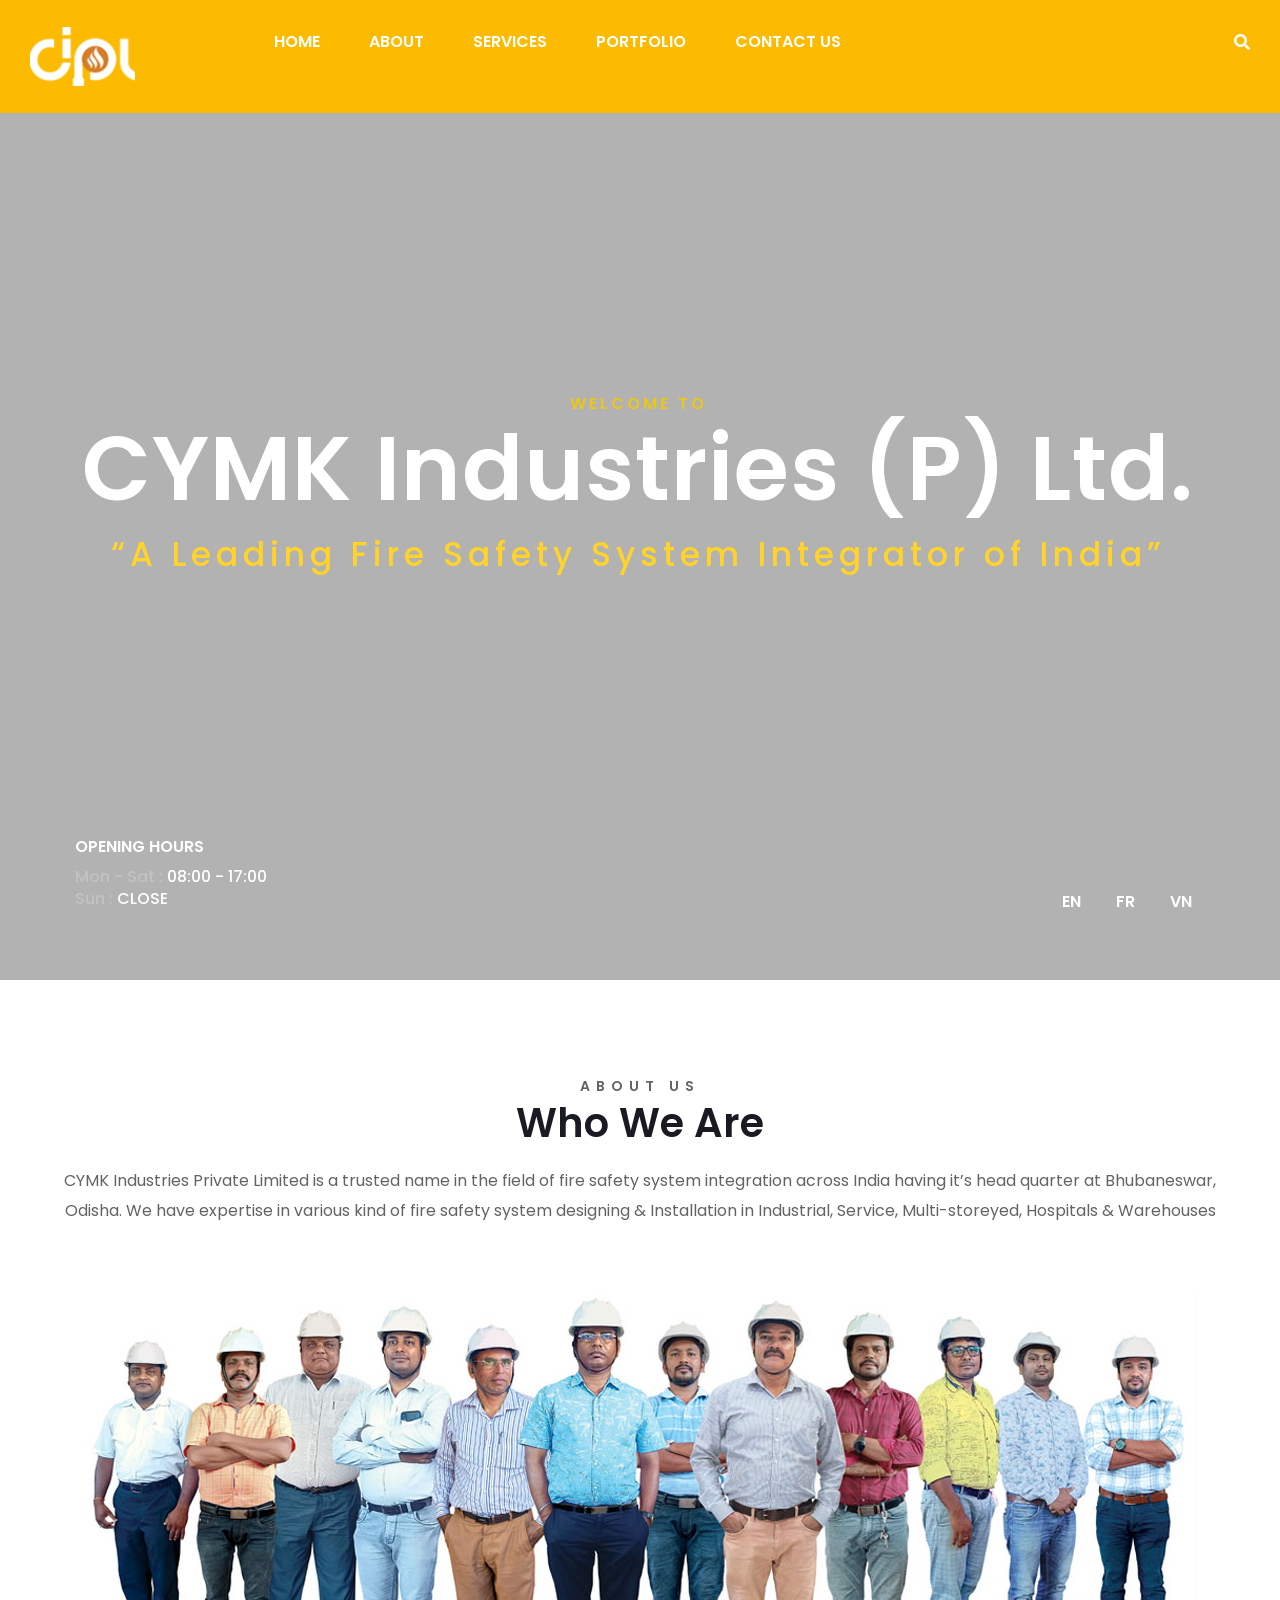
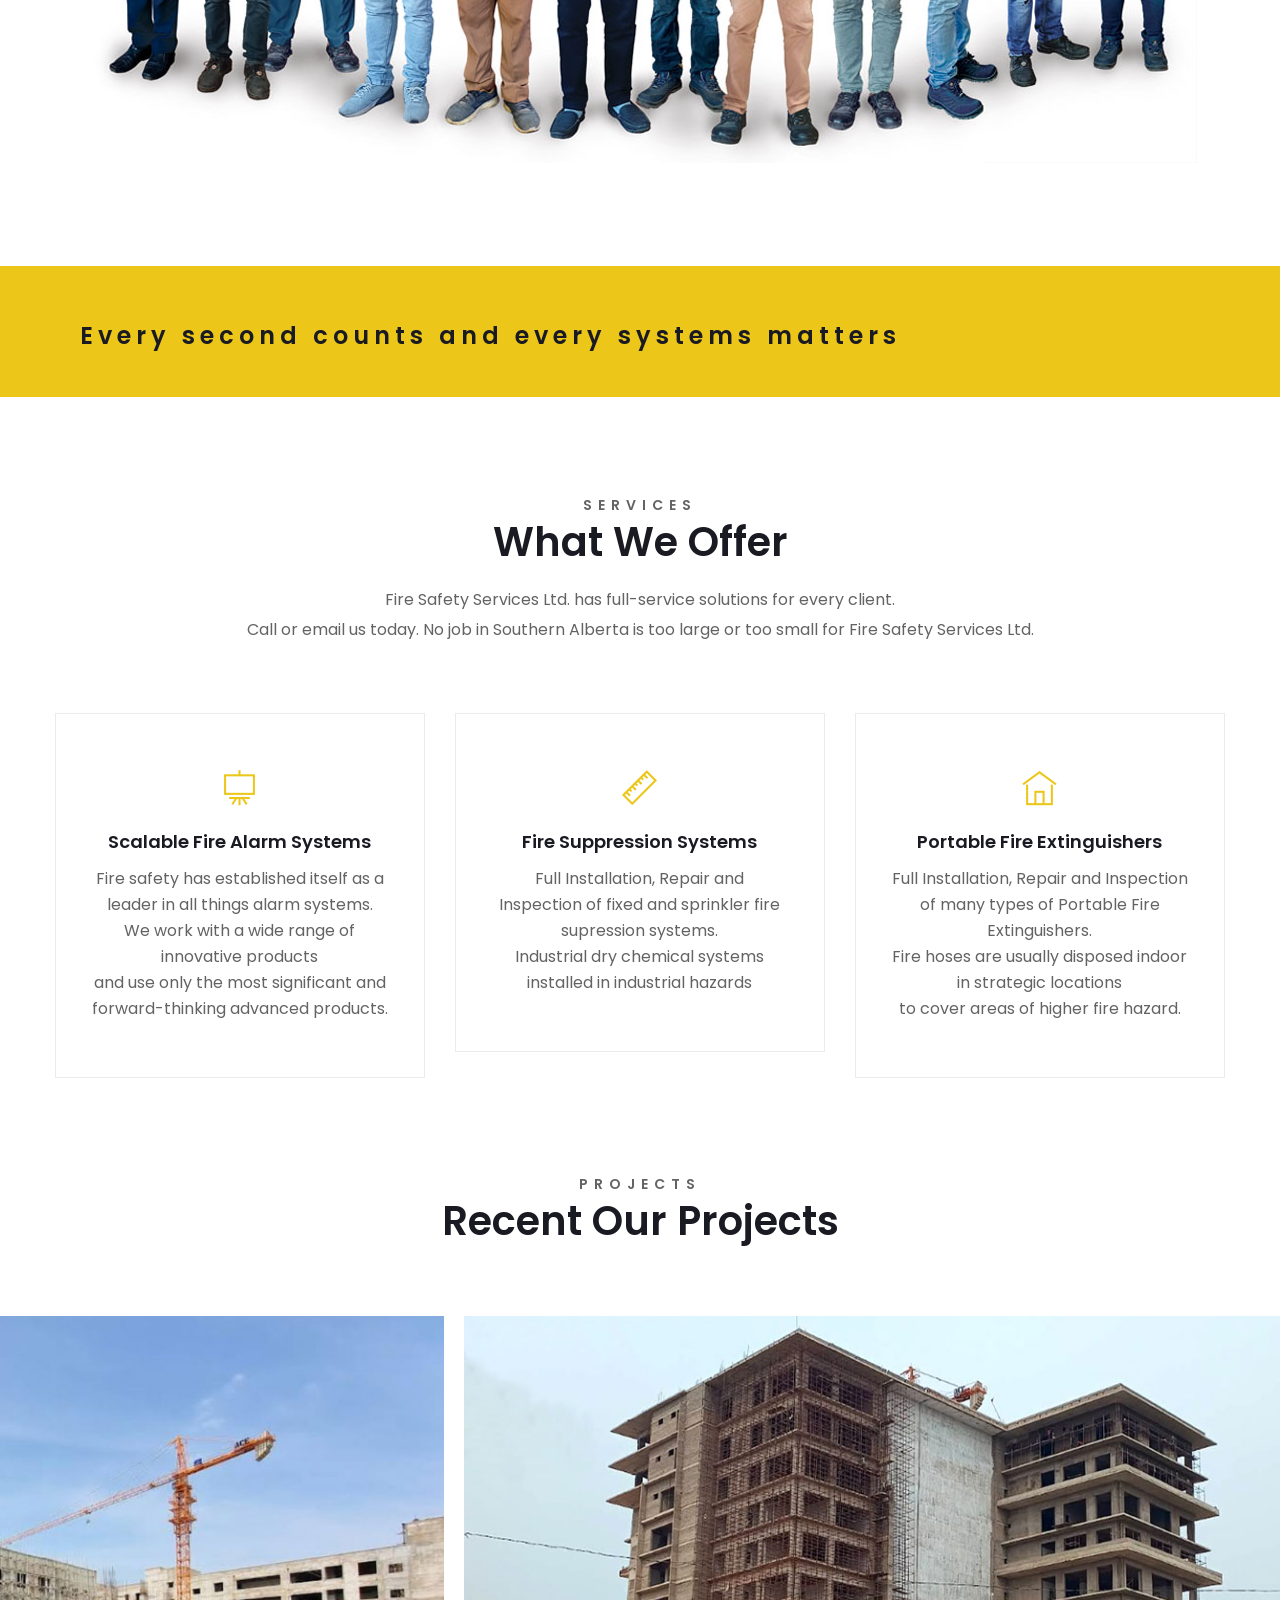
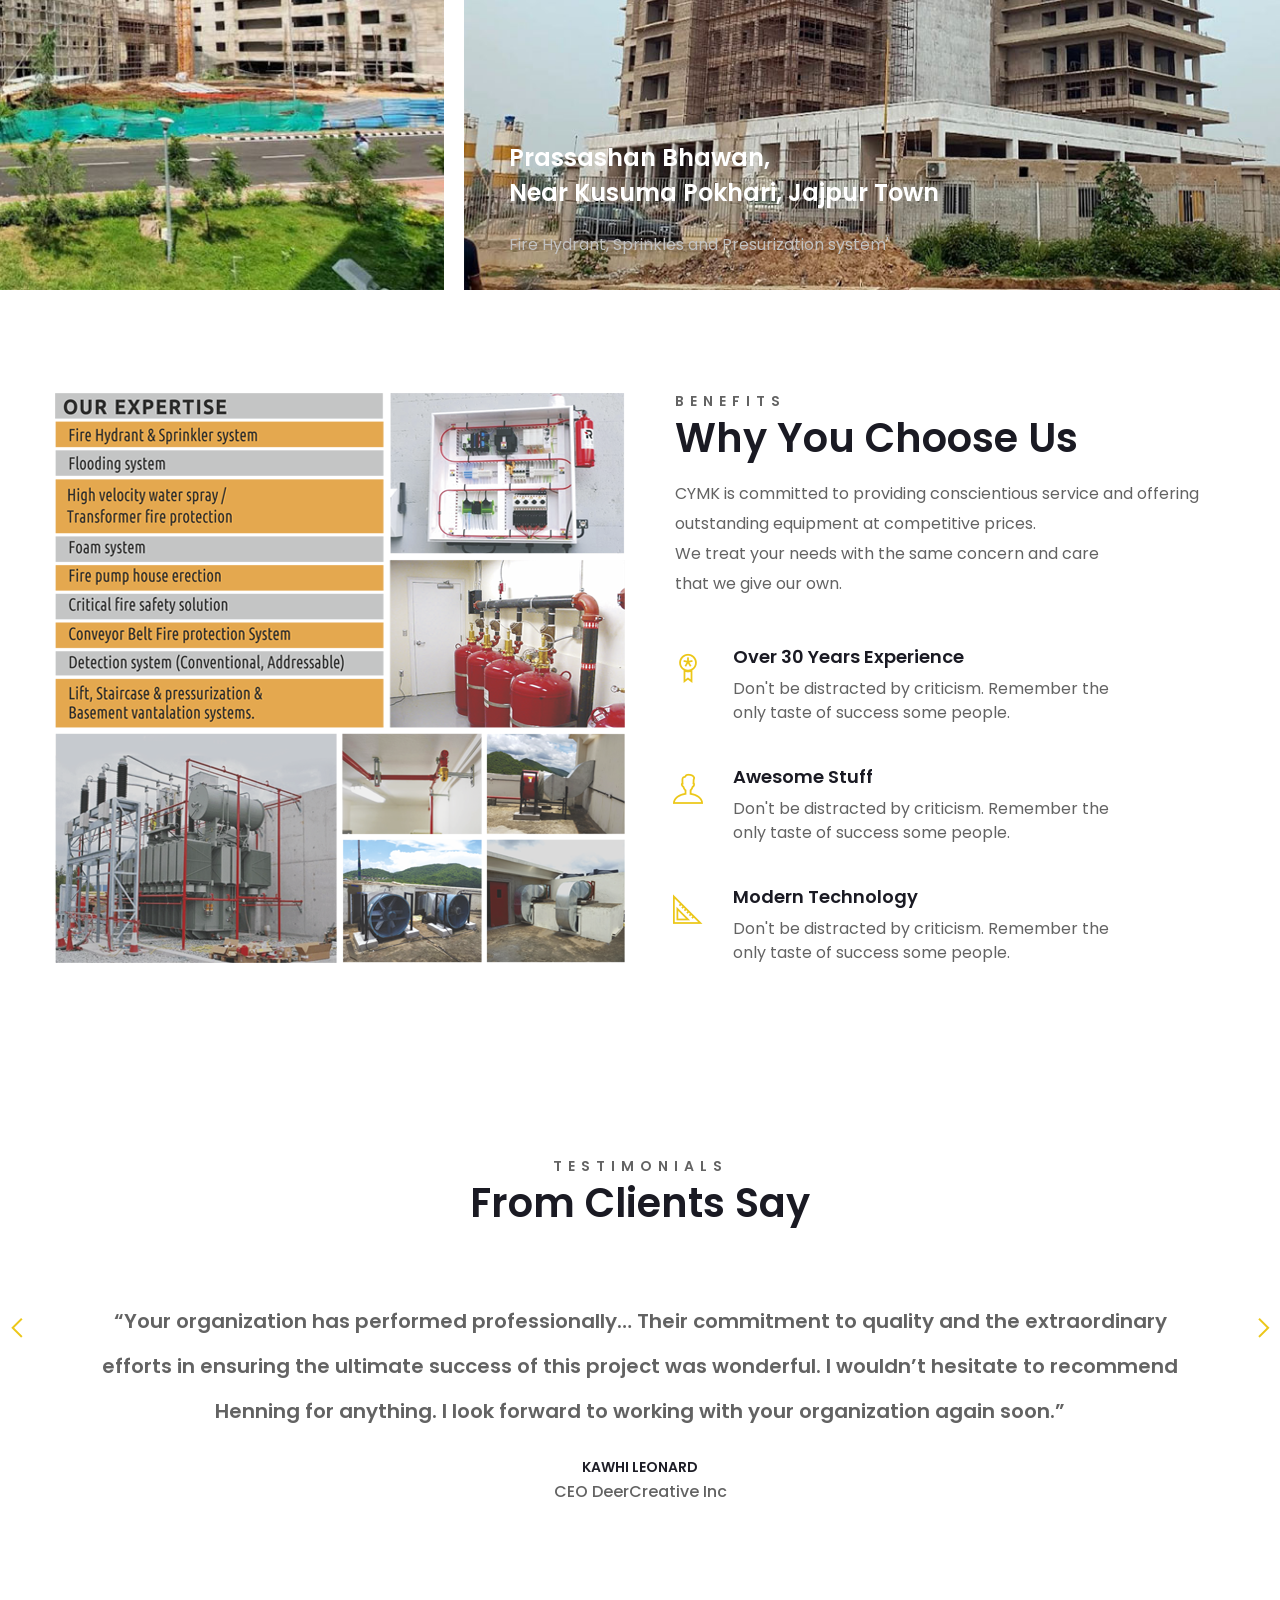
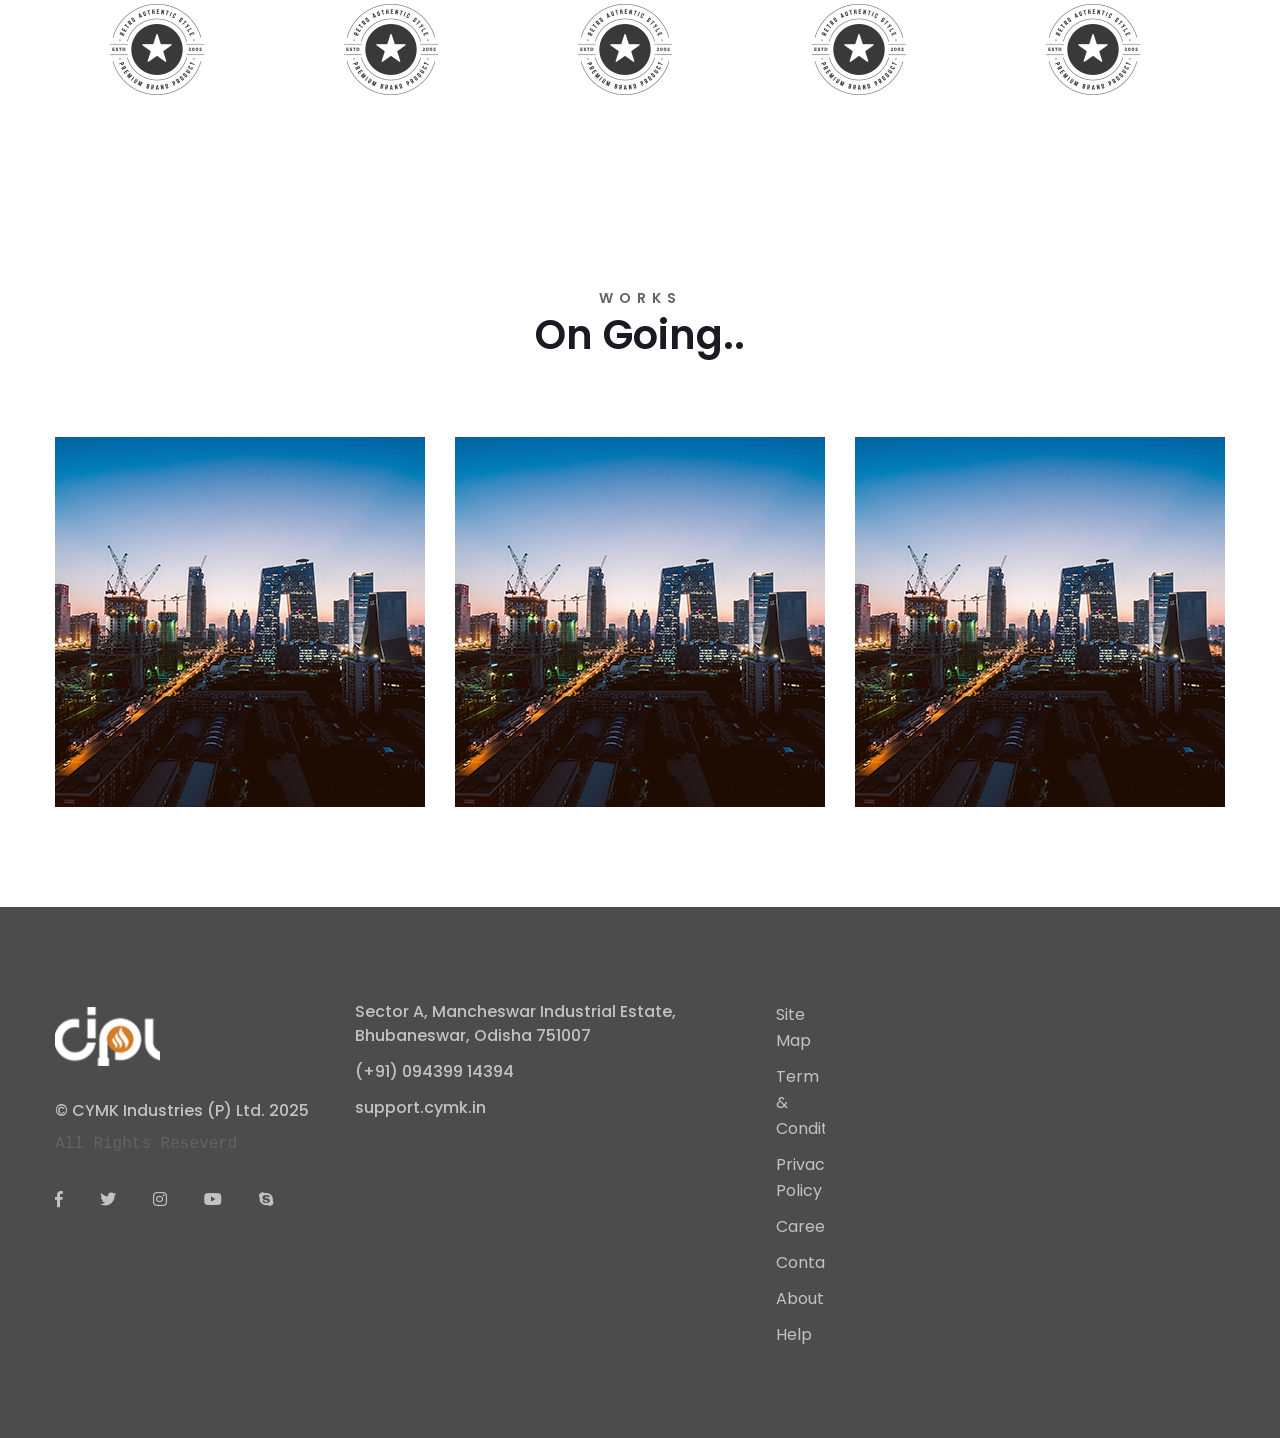
==== index.html @ 24277733 "Intialize the project" ====
<!DOCTYPE html>
<html lang="en">
<head>
	<meta charset="utf-8">
	<meta name="viewport" content="width=device-width, initial-scale=1.0">
	<meta name="apple-mobile-web-app-capable" content="yes">
	<meta name="HandheldFriendly" content="True">
	<meta name="apple-mobile-web-app-status-bar-style" content="black">
	<!-- set the description -->
	<meta name="description" content="CYMK Industries (P) Ltd.">
	<!-- set the Keyword -->
	<meta name="keywords" content="fire safety, Fire protection, Indoor">
	<meta name="author" content="CYMK Industries">
	<title>CYMK - Best Fire Safety Services Bhubaneswar</title>
	<!-- include the site stylesheet -->
	<link href="https://fonts.googleapis.com/css?family=Poppins:400,500,600" rel="stylesheet">
	<!-- include the site stylesheet -->
	<link rel="stylesheet" type="text/css" href="css/bootstrap.css">
	<!-- include the site stylesheet -->
	<link rel="stylesheet" type="text/css" href="css/style-construction.css">
	<!-- include the site stylesheet -->
	<link rel="stylesheet" type="text/css" href="css/plugins.css">
	<!-- include the site stylesheet -->
	<link rel="stylesheet" type="text/css" href="css/responsive-construction.css">
	<!-- include the site stylesheet -->
	<link rel="stylesheet" type="text/css" href="css/iconfonts.css">
	<!-- include the site stylesheet -->
	<link rel="stylesheet" type="text/css" href="css/color-construction.css">
	
	<meta property="og:url" content="https://cymkfire.com/"/>
    <meta property="og:title" content="CYMK - Best Fire Safety Services Bhubaneswar"/>
    <meta property="og:type" content="website"/>
    <meta property="og:site_name" content="CYMK Industries (P) Ltd."/>
    <meta property="og:description" content="Best Fire Safety Services Bhubaneswar - CYMK"/>
    <meta property="og:image" itemprop="image" content="https://cymkfire.com/images/safety.png">
    <meta property="og:image:width" itemprop="image" content="240">
    <meta property="og:image:height" itemprop="image" content="173">
	
	
</head>
<body>
	<div id="wrapper">
		<header id="header">
			<div class="container-fluid z2">
				<!-- logo of the page -->
				<div class="col-xs-12 col-sm-12">
					<div class="logo">
						<a href="index.html"><img src="images/logo.png" alt="CYMK Industries (P) Ltd." class="img-responsive"></a>
					</div>
					<div class="nav-holder">
						<a href="index.html#" class="nav-opener text-center md-round"><i class="fa fa-bars"></i></a>
						<nav id="nav" class="hb-navigation">
							<!-- nav of the page -->
							<ul class="list-unstyled text-uppercase">
								<li class="active"><a href="javascript:void(0);">home</a></li>
								<li><a href="javascript:void(0);">About</a></li>
								<li><a href="javascript:void(0);">Services</a></li>
								<li class="menu-item-has-children">
									<a href="javascript:void(0);">Portfolio <i class="fas fa-angle-down pull-right hidden visible-xs visible-sm"></i></a>
									<ul class="list-unstyled sub-menu">
										<li><a href="javascript:void(0);">Portfolio</a></li>
										<li><a href="javascript:void(0);">Portfolio Detail</a></li>
									</ul>
								</li>
								
								<li><a href="javascript:void(0);">Contact us</a></li>
								<!-- <li class="visible-xs hidden"><a class="lightbox" href="#popup1">Get a Quote</a></li> -->
							</ul>
						</nav>
						<!-- search holder of the page -->
						<div class="search-holder">
							<!-- <a href="javascript:void(0);" class="btn-primary text-uppercase text-center">get a quote</a> -->
							<div class="search-area">
								<!-- search bar of the page -->
								<div class="search-box">
									<form>
										<fieldset>
											<button type="button" class="form-opener btn-secondary fas fa-search"></button>
											<input type="search" placeholder="Search" class="form-control">
										</fieldset>
									</form>
								</div>
							</div>
						</div>
					</div>
				</div>
			</div>
		</header>
		<main id="main">
			<!-- banner sec of the page -->
			<section class="banner-sec">
				<!-- slide of the page -->
				<div class="slide bg-full overlay" style="background-image: url(images/homepage/topphoto.jpg);">
				<!-- content of the banner -->
					<div class="container">
						<div class="row">
							<div class="col-sm-12">
								<div class="caption text-center">
									<span class="title text-uppercase">welcome to</span>
									<h1>CYMK Industries (P) Ltd.</h1>
									<p style="font-size:33px;letter-spacing: 0.5rem;!important;">“A Leading Fire Safety System Integrator of India”</p>
								</div>
							</div>
						</div>
					</div>
					<!-- col-timing of the page -->
					<div class="col-timing">
					<!-- list-timing of the page -->
						<ul class="list-unstyled list-timing">
							<li class="hours">OPENING HOURS</li>
							<li><span>Mon - Sat :</span> 08:00 - 17:00</li>
							<li><span>Sun :</span> CLOSE</li>
						</ul>
						<!-- clist-language of the page -->
						<ul class="list-unstyled list-language">
							<li><a href="javascript:void(0);">EN</a></li>
							<li><a href="javascript:void(0);">FR</a></li>
							<li><a href="javascript:void(0);">VN</a></li>
						</ul>
					</div>
				</div>
			</section>
			<!-- abt sec of the page -->
			<section class="abt-sec">
				<div class="container">
					<div class="row">
						<div class="col-sm-12">
						<!-- content of the abt sec -->
							<div class="header text-center">
								<h2 class="heading2"><span class="title text-uppercase">about us</span>Who We Are</h2>
								<p>CYMK Industries Private Limited is a trusted name in the field of fire safety system integration across India having it’s head quarter at Bhubaneswar, Odisha. We have expertise in various kind of fire safety system designing & Installation in Industrial, Service, Multi-storeyed, Hospitals & Warehouses </p>
							</div>
						</div>
						<div class="col-sm-12 text-center">
						<!-- img-holder of the page -->
							<div class="img-holder">
								<img src="images/homepage/Group.jpg" alt="CYMK Industries (P) Ltd." class="img-responsive">
							</div>
						</div>	
					</div>
				</div>
			</section>
			<!-- promo box of the page -->
			<div class="promo-box">
				<div class="container">
					<div class="row">
						<div class="col-xs-12 col-sm-8 col-md-9">
							<h2 class="heading3 text-center"style="letter-spacing: 0.5rem;">Every second counts and every systems matters</h2>
						</div>						
					</div>
				</div>
			</div>
			<!-- service sec of the page -->
			<section class="service-sec">  
				<div class="container">
					<div class="row">
					<div class="col-sm-12">
							<div class="header text-center">
								<h2 class="heading2"><span class="title text-uppercase">services</span>What We Offer</h2>
								<p>Fire Safety Services Ltd. has full-service solutions for every client. <br class="hidden-xs hidden-sm hidden-md">Call or email us today. No job in Southern Alberta is too large or too small for Fire Safety Services Ltd.</p>
							</div>
						</div>
						<div class="col-sm-4">
						<!-- service col of the page -->
							<div class="service-col text-center">					  
								<span class="icon ti-blackboard"></span>
							   	<h2 class="heading1">Scalable Fire Alarm Systems</h2>
							    <p>Fire safety has established itself as a leader in all things alarm systems. <br class="hidden-xs hidden-sm hidden-md"> We work with a wide range of innovative products <br class="hidden-xs hidden-sm hidden-md"> and use only the most significant and forward-thinking advanced products. </p>
							    <div class="sc1">
							    </div>
							</div>
						</div>
						<div class="col-sm-4">
						<!-- service col of the page -->

							<div class="service-col text-center">
							   	<span class="icon ti-ruler-alt "></span>
							   	<h2 class="heading1">Fire Suppression Systems</h2>
							    <p>Full Installation, Repair and<br class="hidden-xs hidden-sm hidden-md">  Inspection of fixed and sprinkler fire supression systems.<br class="hidden-xs hidden-sm hidden-md"> Industrial dry chemical systems installed in industrial hazards</p>
							 	 <div class="sc1">
							    </div>
							</div>
						</div>
						<div class="col-sm-4">
						<!-- service col of the page -->
							<div class="service-col text-center">
							    <span class="icon ti-home"></span>
							  	<h2 class="heading1">Portable Fire Extinguishers</h2>
							     <p>Full Installation, Repair and Inspection of many types of Portable Fire Extinguishers.<br class="hidden-xs hidden-sm hidden-md"> Fire hoses are usually disposed indoor in strategic locations<br class="hidden-xs hidden-sm hidden-md">  to cover areas of higher fire hazard. </p>
							      <div class="sc1">
							    </div>
							</div>
						</div>
					</div>
				</div>
			</section>
			<!-- portfolio sec of the page -->
			<section class="portfolio-sec">
				<div class="container">
					<div class="row">
						<div class="col-xs-12">
							<div class="header text-center">
								<h2 class="heading2 text-center"><span class="title text-uppercase">projects</span>Recent Our Projects</h2>
							</div>  
						</div>
					</div>
				</div>
				<!-- project-slider of the page -->
				<div class="project-slider">
				<!-- slide of the page -->
					<div class="portfolio-slider">
						<div class="project-wrap">
							<img src="images/homepage/recent-1.jpg" class="img-responsive" alt="Bhawanipatna Medical College & Hospital">
							<div class="portfolio-detail">
								<h2 class="heading3"><a href="https://cymkfire.com/portfolio-detail.html">Bhawanipatna Medical College & Hospital,<br> Bhawanipatna, Kalahandi</a></h2>
								<p class="hidden-xs">Work continueing of Fire Hydrant, Sprinkles and Presurization system</p>
							</div>
						</div>
					</div>
					<!-- slide of the page -->
					<div class="portfolio-slider">
						<div class="project-wrap">
							<img src="images/homepage/recent-2.jpg" class="img-responsive" alt="Prassashan Bhawan">
							<div class="portfolio-detail">
								<h2 class="heading3"><a href="https://cymkfire.com/portfolio-detail.html">Prassashan Bhawan,<br> Near Kusuma Pokhari, Jajpur Town</a></h2>
								<p class="hidden-xs">Fire Hydrant, Sprinkles and Presurization system'</p>
							</div>
						</div>
					</div>
					<!-- slide of the page -->
					<div class="portfolio-slider">
						<div class="project-wrap">
							<img src="images/homepage/recent-3.jpg" class="img-responsive" alt="IDVP (Indorama)">
							<div class="portfolio-detail">
								<h2 class="heading3"><a href="https://cymkfire.com/portfolio-detail.html">IDVB (Indorama),<br> Jankia, Khordha</a></h2>
								<p class="hidden-xs">This Industy comes under high hazard category and design & instalation of complete Fire protection,<br> Detection and Evacuation systems of this project'</p>
							</div>
						</div>
					</div>

<!-- slide of the page -->
					<div class="portfolio-slider">
						<div class="project-wrap">
							<img src="images/homepage/recent-4.jpg" class="img-responsive" alt="IDVB (Indorama)">
							<div class="portfolio-detail">
								<h2 class="heading3"><a href="https://cymkfire.com/portfolio-detail.html">Shree Malani Foam (P) Ltd. Jayamangal,<br> Sarua, Khordha</a></h2>
								<p class="hidden-xs">This Industy comes under high hazard category and design & instalation of complete Fire protection,<br> Detection and Evacuation systems of this project'</p>
							</div>
						</div>
					</div>


				</div>
			</section>
			<!-- choose sec of the page -->
			<section class="choose-sec">
				<div class="container">
					<div class="row">
						<div class="col-xs-12 col-sm-12 col-md-6">
						<!-- img-col of the page -->
							<div class="img-col">
								<img src="images/homepage/img104.png" alt="CYMK Industries (P) Ltd." class="img-responsive">
							</div>
						</div>
						<div class="col-xs-12 col-sm-12 col-md-6">
							<div class="header">
								<h2 class="heading2"><span class="title text-uppercase">benefits</span>Why You Choose Us</h2>
								<p>CYMK is committed to providing conscientious service and offering outstanding equipment at competitive prices.  <br class="hidden-xs hidden-sm hidden-md">We treat your needs with the same concern and care  <br class="hidden-xs hidden-sm hidden-md"> that we give our own.</p>
							</div>
							<ul class="list-unstyled choose-list">
							<!-- choose list of the page -->
								<li>
									<span class="icon ti-medall"></span>
									<div class="txt-holder">
										<h3 class="heading1">Over 30 Years Experience</h3>
										<p>Don't be distracted by criticism. Remember the<br class="hidden-xs hidden-sm hidden-md"> only taste of success some people.</p>
									</div>
								</li>
								<li>
									<span class="icon ti-user"></span>
									<div class="txt-holder">
										<h3 class="heading1">Awesome Stuff</h3>
										<p>Don't be distracted by criticism. Remember the<br class="hidden-xs hidden-sm hidden-md"> only taste of success some people.</p>
									</div>
								</li>
								<li>
									<span class="icon ti-ruler-alt-2"></span>
									<div class="txt-holder">
										<h3 class="heading1">Modern Technology</h3>
										<p>Don't be distracted by criticism. Remember the<br class="hidden-xs hidden-sm hidden-md"> only taste of success some people.</p>
									</div>
								</li>
							</ul>
						</div>
					</div>
				</div>
			</section>
			<!-- testimonail sec of the page -->
			<section class="testimonail-sec bg-full" style="background-image: url(http://placehold.it/1920x750);">
				<div class="container">
					<div class="row">
						<div class="col-xs-12">
							<div class="header text-center">
								<h2 class="heading2"><span class="title text-uppercase">testimonials</span>From Clients Say</h2>
							</div>
							<!-- testimonail slider of the page -->
							<div class="testimonail-slider">
							<!-- slide of the page -->
								<blockquote class="slide text-center">
									<q>Your organization has performed professionally… Their commitment to quality and the extraordinary<br class="hidden-xs hidden-sm hidden-md"> efforts in ensuring the ultimate success of this project was wonderful. I wouldn’t hesitate to recommend<br class="hidden-xs hidden-sm hidden-md"> Henning for anything. I look forward to working with your organization again soon.</q>
									<cite class="text-uppercase">Kawhi Leonard</cite>
									<span>CEO DeerCreative Inc</span>
								</blockquote>
								<!-- slide of the page -->
								<blockquote class="slide text-center">
									<q>Your organization has performed professionally… Their commitment to quality and the extraordinary<br class="hidden-xs hidden-sm hidden-md"> efforts in ensuring the ultimate success of this project was wonderful. I wouldn’t hesitate to recommend<br class="hidden-xs hidden-sm hidden-md"> Henning for anything. I look forward to working with your organization again soon.</q>
									<cite class="text-uppercase">Kawhi Leonard</cite>
									<span>CEO DeerCreative Inc</span>
								</blockquote>
								<!-- slide of the page -->
								<blockquote class="slide text-center">
									<q>Your organization has performed professionally… Their commitment to quality and the extraordinary<br class="hidden-xs hidden-sm hidden-md"> efforts in ensuring the ultimate success of this project was wonderful. I wouldn’t hesitate to recommend<br class="hidden-xs hidden-sm hidden-md"> Henning for anything. I look forward to working with your organization again soon.</q>
									<cite class="text-uppercase">Kawhi Leonard</cite>
									<span>CEO DeerCreative Inc</span>
								</blockquote>
							</div>
						</div>
						<div class="col-xs-12">
							<div class="partner-holder">
							<!-- partner-holder of the page -->
								<div class="partner-list">
									<div class="partner-img">
										<a href="javascript:void(0);" class="partner">
											<img src="images/homepage/partner18.png" alt="oceandor" class="img-responsive">
										</a>
									</div>
									<div class="partner-img">
										<a href="javascript:void(0);" class="partner">
											<img src="images/homepage/partner18.png" alt="design" class="img-responsive">
										</a>
									</div>
									<div class="partner-img">
										<a href="javascript:void(0);" class="partner">
											<img src="images/homepage/partner18.png" alt="CYMK-partner" class="img-responsive">
										</a>
									</div>
									<div class="partner-img">
										<a href="javascript:void(0);" class="partner">
											<img src="images/homepage/partner18.png" alt="retrodesign" class="img-responsive">
										</a>
									</div>
									<div class="partner-img">
										<a href="javascript:void(0);" class="partner">
											<img src="images/homepage/partner18.png" alt="premium" class="img-responsive">
										</a>
									</div>
									<div class="partner-img">
										<a href="javascript:void(0);" class="partner">
											<img src="images/homepage/partner18.png" alt="oceandor" class="img-responsive">
										</a>
									</div>
								</div>
							</div>
						</div>
					</div>
				</div>	
			</section>
			<!-- blog sec of the page -->
			<section class="blog-sec">
				<div class="container">
					<div class="row">
						<div class="col-sm-12">
							<h2 class="heading2 text-center"><span class="title text-uppercase">WORKS</span>On Going..</h2>
						</div>
						<div class="col-xs-6 col-sm-6 col-md-4 sm2">
						<!-- blog-col of the page -->
							<div class="blog-col">
							<img src="images/homepage/img101.png" alt="CYMK Industries (P) Ltd." class="img-responsive blog-img">
							<!-- blog-detail of the page -->
								<div class="blog-detail text-center">
									<h2 class="heading1">Berlin Rooftop Workshop</h2>
									<ul class="list-unstyled post-list">
										<li><a href="https://cymkfire.com/blog-detail.html">By admin</a></li>
										<li>|</li>
										<li><time class="time" datetime="2017-01-01">Dec 24, 2018</time></li>
									</ul>
									<p>There are many variations of passages of<br class="hidden-xs hidden-sm hidden-md"> Lorem Ipsum available, but the majority<br class="hidden-xs hidden-sm hidden-md"> have suffered alteration in some form</p>
									<a class="blog-link text-uppercase" href="https://cymkfire.com/blog-detail3.html">read more</a>
								</div>
							</div>
						</div>
						<div class="col-xs-6 col-sm-6 col-md-4 sm2">
						<!-- blog-col of the page -->
							<div class="blog-col">
							<img src="images/homepage/img101.png" alt="CYMK Industries (P) Ltd." class="img-responsive blog-img">
							<!-- blog-detail of the page -->
								<div class="blog-detail text-center">
									<h2 class="heading1">Berlin Rooftop Workshop</h2>
									<ul class="list-unstyled post-list">
										<li><a href="https://cymkfire.com/blog-detail.html">By admin</a></li>
										<li>|</li>
										<li><time class="time" datetime="2017-01-01">Dec 24, 2018</time></li>
									</ul>
									<p>There are many variations of passages of<br class="hidden-xs hidden-sm hidden-md"> Lorem Ipsum available, but the majority<br class="hidden-xs hidden-sm hidden-md"> have suffered alteration in some form</p>
									<a class="blog-link text-uppercase" href="https://cymkfire.com/blog-detail3.html">read more</a>
								</div>
							</div>
						</div>
						<div class="col-xs-6 col-sm-6 col-md-4 sm2">
						<!-- blog-col of the page -->
							<div class="blog-col">
							<img src="images/homepage/img101.png" alt="CYMK Industries (P) Ltd." class="img-responsive blog-img">
							<!-- blog-detail of the page -->
								<div class="blog-detail text-center">
									<h2 class="heading1">Berlin Rooftop Workshop</h2>
									<ul class="list-unstyled post-list">
										<li><a href="https://cymkfire.com/blog-detail.html">By admin</a></li>
										<li>|</li>
										<li><time class="time" datetime="2017-01-01">Dec 24, 2018</time></li>
									</ul>
									<p>There are many variations of passages of<br class="hidden-xs hidden-sm hidden-md"> Lorem Ipsum available, but the majority<br class="hidden-xs hidden-sm hidden-md"> have suffered alteration in some form</p>
									<a class="blog-link text-uppercase" href="https://cymkfire.com/blog-detail3.html">read more</a>
								</div>
							</div>
						</div>
					</div>
				</div>
			</section>
		</main>
		<footer id="footer">
			<!-- footer sec of the page -->
			<div class="footer-sec bg-full" style="background-image:url(http://placehold.it/1920x425);">
					<div class="container">
						<div class="row">
							<div class="col-xs-12 col-sm-4 col-md-3">
								<div class="logo">
									<a href="index.html"><img src="images/construction-logo.png" alt="CYMK Industries (P) Ltd." class="img-responsive"></a>
								</div>
								<div class="f-copyright">
									<span>© CYMK Industries (P) Ltd. 2025</span>
									<samp>All Rights Reseverd</samp>
								</div>
								<!-- Socail network of the page -->
								<ul class="list-unstyled social-icon">
									<li> <a class="icon" href="javascript:void(0);"><i class="fab fa-facebook-f"></i></a></li>
									<li> <a class="icon" href="javascript:void(0);"><i class="fab fa-twitter"></i></a></li>
									<li> <a class="icon" href="javascript:void(0);"><i class="fab fa-instagram"></i></a></li>
									<li> <a class="icon" href="javascript:void(0);"><i class="fab fa-youtube"></i></a></li>				
									<li> <a class="icon" href="javascript:void(0);"><i class="fab fa-skype"></i></a></li>
								</ul>
							</div>
							<div class="col-xs-12 col-sm-8 col-md-5">
							<!-- contact list of the page -->
								<ul class="list-unstyled contact-list">
									<li> 
										<address>Sector A, Mancheswar Industrial Estate,<br>Bhubaneswar, Odisha 751007</address>
									</li>
									<li>
										<a href="javascript:void(0);">(+91) 094399 14394</a>
									</li>
									<li>
										<a href="javascript:void(0);">support.cymk.in</a>
									</li>
								</ul>
									<!-- f-nav of the page -->
								<ul class="list-unstyled f-nav">
									<li> <a href="javascript:void(0);">Site Map</a></li>
									<li> <a href="javascript:void(0);">Term & Conditions</a></li>
									<li> <a href="javascript:void(0);">Privacy Policy</a></li>
									<li> <a href="javascript:void(0);">Career</a></li>
									<li> <a href="javascript:void(0);">Contact</a></li>
									<li> <a href="javascript:void(0);">About</a></li>
									<li><a href="javascript:void(0);">Help</a></li>
								</ul>
							</div>
								<!-- map of the page -->
							<div class="col-xs-12 col-sm-12 col-md-4">
							<iframe src="https://www.google.com/maps/embed?pb=!1m18!1m12!1m3!1d2319.187672641616!2d85.85465497248576!3d20.305124681169236!2m3!1f0!2f0!3f0!3m2!1i1024!2i768!4f13.1!3m3!1m2!1s0x3a190a186e02f7b5%3A0x632814d62a907179!2sCYMK!5e1!3m2!1sen!2sin!4v1749478900830!5m2!1sen!2sin" width="100%" height="225" style="border:0;" allowfullscreen="" loading="lazy" referrerpolicy="no-referrer-when-downgrade"></iframe>
							</div>
						</div>
					</div>
			</div>
		</footer>
		<!--back-top of the page -->
		<a id="back-top" class="text-center btn-primary fa fa-angle-up"></a>
	</div>
	<!-- include jQuery -->
	<script src="js/jquery.js"></script>
	<!-- include jQuery -->
	<script src="js/plugins.js"></script>
	<!-- include jQuery -->
	<script src="js/jquery.main.js"></script>
</body>
</html>
---- css/style-construction.css ----
/*
Template Name: dekko - Construction HTML5 Template
Author: Htmlbeans
Author URI: https://themeforest.net/user/htmlbeans
Version: 1
Description: Base template for HTML5
Text Domain: base
Tags: one-column, two-columns, three-columns
Template URI: http://www.htmlbeans.com/html/dekko/
*/
/*------------------------------------------------------------------
1. import files / import files
2. Body / body
3. Wrapper / #wrapper
4. Header / #header
5. Logo / .logo
6. Nav / #nav
7. Nav Active / .nav-active
8. Search-holder / .search-holder
9. Banner-sec / .banner-sec
10. Abt-sec / .abt-sec 
11. Promo-box / .promo-box
12. Service-sec / .service-sec
13. Portfolio-sec / .portfolio-sec
14. Shoose-Sec / .choose-sec 
15. Tesimonail-Sec / .tesimonail-sec
16. Blog-Sec / .blog-sec
17. Footer-Sec / .footer-sec
18. Pricing-Tables / .pricing-sec
19. Post-Sec / .post-sec
20. Content-Sec / .content-sec
21. Comments-Sec / .comments-sec
22. Form-Sec / .form-sec
23. Single-Sec / .single-sec
24. Intro-Sec / .intro-sec
25. About-Sec / .about-sec
26. Team-Block / .team-block
27. Contact-Sec / .contact-sec
28. work-sec / .work-sec
29. Project-Sec / .project-sec
30. Back Top / #back-top
-------------------------------------------------------------------*/
/*------------------------------------------------------------------
1. import files / import files
-------------------------------------------------------------------*/
#wrapper {
  position: relative;
  overflow: hidden;
  width: 100%;
}

.clearfix:after {
  content: '';
  display: block;
  clear: both;
}

a, #nav .sub-menu {
  -webkit-transition: all 0.3s ease-in-out;
  -o-transition: all 0.3s ease-in-out;
  transition: all 0.3s ease-in-out;
}

.ellipsis {
  white-space: nowrap;
  /* 1 */
  -o-text-overflow: ellipsis;
  text-overflow: ellipsis;
  /* 2 */
  overflow: hidden;
}

/*------------------------------------------------------------------
2. Body / body
-------------------------------------------------------------------*/
body {
  font-size: 16px;
  line-height: 26px;
  font-weight: 400;
  margin: 0;
  color: #636363;
  font-family: 'Poppins', sans-serif;
}

a:hover, a:focus, a.active {
  text-decoration: none;
  outline: none;
}

.clearfix:after, #header:after, #header .nav-holder:after, #nav:after {
  content: '';
  display: block;
  clear: both;
}

.bg-full {
  background-position: center;
  background-repeat: no-repeat;
  background-size: cover;
}

.btn-primary {
  font-weight: 600;
  font-size: 14px;
  padding: 10px 37px;
  line-height: 16px;
  position: relative;
  outline: none;
  overflow: hidden;
  outline: none;
  display: inline-block;
  vertical-align: middle;
  color: #1a1a23;
  -webkit-transition: all ease 0.5s;
  -o-transition: all ease 0.5s;
  transition: all ease 0.5s;
  border-radius: 0px;
  -webkit-box-shadow: 0px 25px 30px 0px rgba(0, 0, 0, 0.15);
  -moz-box-shadow: 0px 25px 30px 0px rgba(0, 0, 0, 0.15);
  box-shadow: 0px 25px 30px 0px rgba(0, 0, 0, 0.15);
}

.btn-primary.bg-white {
  background-color: #fff;
  padding: 17px 40px;
  float: right;
  color: #1a1a23;
  outline: none;
}

.overlay {
  position: relative;
  z-index: 1;
}

.overlay:before {
  position: absolute;
  content: "";
  z-index: -1;
  left: 0;
  top: 0;
  bottom: 0;
  right: 0;
  background-color: rgba(0, 0, 0, 0.3);
}

.title {
  color: #636363;
  display: block;
  line-height: 16px;
  margin: 0 0 8px;
  font-size: 14px;
  font-weight: 600;
  letter-spacing: 6px;
}

.header {
  line-height: 30px;
  margin: 0 0 68px;
}

.bg-grey {
  background: #f7f7f7;
}

.heading1 {
  color: #1a1a23;
  font-size: 18px;
  line-height: 20px;
  margin: 0 0 12px;
  font-weight: 600;
}

.heading2 {
  font-size: 40px;
  line-height: 42px;
  color: #1a1a23;
  margin: 0 0 0;
  font-weight: 600;
}

.heading3 {
  font-size: 24px;
  line-height: 26px;
  color: #1a1a23;
  margin: 0 0 0;
  font-weight: 600;
}

.heading4 {
  font-size: 30px;
  line-height: 32px;
  color: #1a1a23;
  margin: 0 0 13px;
  font-weight: 600;
}

.heading5 {
  font-size: 16px;
  line-height: 18px;
  color: #1a1a23;
  margin: 0 0 0;
  font-weight: 600;
}

.heading6 {
  font-size: 36px;
  line-height: 38px;
  color: #1a1a23;
  margin: 0 0 25px;
  font-weight: 600;
}

.heading7 {
  font-size: 60px;
  line-height: 70px;
  margin: 0 0 11px;
  color: #fff;
  font-weight: 600;
}

.social-icon {
  margin: -3px 0 0;
  overflow: hidden;
}

.social-icon.floating {
  float: right;
}

.social-icon li {
  display: inline-block;
  font-size: 16px;
  margin: 0 33px 0 0;
}

.social-icon a {
  color: #636363;
}

/*------------------------------------------------------------------
3. Wrapper / #wrapper
-------------------------------------------------------------------*/
/*------------------------------------------------------------------
4. Header / #header
-------------------------------------------------------------------*/
#header {
  position: absolute;
  top: 0;
  left: 0;
  right: 0;
  z-index: 2;
  padding: 27px 43px 26px 45px;
  /* background: rgb(253 6 6 / 40%); */
  background: #fcbb00
}

#header.sticky {
  position: fixed;
  padding: 23px 15px;
  background: #00000075;
}

#header .btn-primary {
  padding: 15px 30px;
}

#header .nav-holder {
  float: right;
  width: 70%;
}

#header .search-holder {
  float: right;
  width: 350px;
}

/*------------------------------------------------------------------
5. Logo / .logo
-------------------------------------------------------------------*/
.logo {
  width: 105px;
  float: left;
  margin: 0 10px 0 0;
}

/*------------------------------------------------------------------
6. Nav / #nav
-------------------------------------------------------------------*/
#nav {
  font-weight: 600;
  padding: 6px 0 0;
  line-height: 16px;
  float: left;
  margin: 0 20px 0 0;
}

#nav ul {
  margin: 0;
}

#nav ul li {
  display: inline-block;
  vertical-align: middle;
  margin: 0 0 0 61px;
}

#nav ul li:first-child {
  margin: 0;
}

#nav ul li:hover .sub-menu {
  top: 45px;
  opacity: 1;
  visibility: visible;
}

#nav ul li.menu-item-has-children:hover {
  padding-bottom: 30px;
  margin-bottom: -30px;
}

#nav ul li a {
  display: block;
  color: #fff;
}

#nav .sub-menu {
  left: 0;
  top: 100px;
  opacity: 0;
  background: #fff;
  visibility: hidden;
  position: absolute;
  -webkit-box-shadow: 0px 0px 20px -5px rgba(0, 0, 0, 0.2);
  box-shadow: 0px 0px 20px -5px rgba(0, 0, 0, 0.2);
  width: 240px;
  z-index: 1;
}

#nav .sub-menu li {
  text-align: left;
  margin: 0;
  display: block;
}

#nav .sub-menu li a {
  padding: 10px 20px;
  color: #000;
  display: block;
}

#nav .sub-menu li a:hover {
  color: #fff;
}

.menu-item-has-children {
  position: relative;
}

/*------------------------------------------------------------------
7. Nav Active / .nav-active
-------------------------------------------------------------------*/
.nav-active #nav {
  opacity: 1;
  visibility: visible;
  -webkit-transform: translateX(0px);
  -ms-transform: translateX(0px);
  transform: translateX(0px);
  -webkit-transition: all 0.25s linear;
  -o-transition: all 0.25s linear;
  transition: all 0.25s linear;
}

.nav-opener {
  font-size: 20px;
  line-height: 30px;
  color: #ecc719;
  width: 30px;
  height: 30px;
  float: right;
  position: relative;
  z-index: 1;
  top: 5px;
}

/*------------------------------------------------------------------
8. Search-holder / .search-holder
-------------------------------------------------------------------*/
.search-holder .search-area {
  float: right;
  padding: 1px 0 0;
}

.search-holder .search-area .btn-secondary {
  border: none;
  padding: 0;
  background: transparent;
  display: inline-block;
  vertical-align: middle;
  color: #fff;
  font-size: 16px;
  line-height: 24px;
  cursor: pointer;
  position: relative;
  z-index: 2;
}

.search-holder .search-area .search-box {
  position: relative;
  display: inline-block;
  vertical-align: middle;
}

.search-holder .search-area .search-box input[type="search"] {
  width: 0;
  height: 30px;
  color: #fff;
  position: absolute;
  right: 100%;
  top: 0;
  border: none;
  display: inline-block;
  vertical-align: middle;
  background-color: transparent;
  padding: 2px 0;
  opacity: 0;
  visibility: hidden;
  overflow: hidden;
  -webkit-box-shadow: none;
  box-shadow: none;
  -webkit-transition: all ease .35s;
  -o-transition: all ease .35s;
  transition: all ease .35s;
}

.search-holder .search-area .search-box input[type="search"]::-webkit-input-placeholder {
  color: #fff;
}

.search-holder .search-area .search-box input[type="search"]::-moz-placeholder {
  opacity: 1;
  color: #fff;
}

.search-holder .search-area .search-box input[type="search"]:-moz-placeholder {
  color: #fff;
}

.search-holder .search-area .search-box input[type="search"]:-ms-input-placeholder {
  color: #fff;
}

.search-holder .search-area .search-box input[type="search"].placeholder {
  color: #fff;
}

.search-holder:hover .search-area .search-box input[type="search"],
.search-holder .search-area .search-box:hover input[type="search"],
.search-holder .search-area .search-box input[type="search"]:focus {
  width: 180px;
  padding: 2px 10px;
  opacity: 1;
  visibility: visible;
  background-color: #fff;
  color: #222;
  border-radius: 4px;
}

.search-holder:hover .search-area .search-box input[type="search"]::-webkit-input-placeholder,
.search-holder .search-area .search-box:hover input[type="search"]::-webkit-input-placeholder,
.search-holder .search-area .search-box input[type="search"]:focus::-webkit-input-placeholder {
  color: #777;
}

.search-holder:hover .search-area .search-box input[type="search"]::-moz-placeholder,
.search-holder .search-area .search-box:hover input[type="search"]::-moz-placeholder,
.search-holder .search-area .search-box input[type="search"]:focus::-moz-placeholder {
  color: #777;
}

.search-holder:hover .search-area .search-box input[type="search"]:-moz-placeholder,
.search-holder .search-area .search-box:hover input[type="search"]:-moz-placeholder,
.search-holder .search-area .search-box input[type="search"]:focus:-moz-placeholder {
  color: #777;
}

.search-holder:hover .search-area .search-box input[type="search"]:-ms-input-placeholder,
.search-holder .search-area .search-box:hover input[type="search"]:-ms-input-placeholder,
.search-holder .search-area .search-box input[type="search"]:focus:-ms-input-placeholder {
  color: #777;
}

/*------------------------------------------------------------------
9. Banner-sec / .banner-sec
-------------------------------------------------------------------*/
.banner-sec {
  overflow: hidden;
  position: relative;
}

.banner-sec .caption {
  font-size: 18px;
  line-height: 34px;
  color: #ffd32a;
  font-weight: 500;
}

.banner-sec .caption h1 {
  font-size: 90px;
  line-height: 92px;
  color: #fff;
  margin: 0 0 23px;
  letter-spacing: 1px;
  font-weight: 600;
}

.banner-sec .caption .title {
  font-size: 16px;
  line-height: 18px;
  letter-spacing: 3px;
  display: block;
  margin: 0 0 10px;
}

.banner-sec .slide {
  white-space: nowrap;
  text-align: center;
}

.banner-sec .slide:after {
  content: '';
  display: inline-block;
  vertical-align: middle;
  width: 0;
  min-height: 980px;
}

.banner-sec .slide > * {
  white-space: normal;
  display: inline-block;
  vertical-align: middle;
  max-width: 99%;
}

.banner-sec .slide:before {
  position: absolute;
  content: "";
  z-index: -1;
  left: 0;
  top: 0;
  bottom: 0;
  right: 0;
  /*background: rgba(0, 0, 0, 0.7);*/
}

.banner-sec .slide.v2:after {
  min-height: 450px;
}

.banner-sec .slide.v2 .heading7 {
  margin: 0 0 20px;
}

.banner-sec .slide.v4:after {
  min-height: 550px;
}

.banner-sec .slide.v4 .heading7 {
  margin: 0 0 20px;
  color: #fff;
}

.banner-sec .slide.v3:before {
  display: none;
}

.banner-sec .slide.v3 .heading7 {
  color: #000;
}

.banner-sec .col-timing {
  padding: 0 75px;
  position: absolute;
  bottom: 54px;
  overflow: hidden;
  width: 100%;
  left: 0;
  right: 0;
}

.banner-sec .col-timing .list-timing {
  float: left;
  text-align: left;
  font-weight: 500;
  line-height: 16px;
}

.banner-sec .col-timing .list-timing li {
  color: #fff;
  margin: 0 0 6px;
}

.banner-sec .col-timing .list-timing span {
  color: #c2c2c2;
}

.banner-sec .col-timing .list-timing .hours {
  font-size: 16px;
  line-height: 18px;
  font-weight: 600;
  margin: 0 0 13px;
}

.banner-sec .list-language {
  float: right;
  padding: 54px 0 0;
  font-size: 16px;
  line-height: 18px;
  font-weight: 600;
}

.banner-sec .list-language li {
  display: inline-block;
  vertical-align: middle;
  margin: 0 0 0 31px;
}

.banner-sec .list-language a {
  color: #fff;
}

.breadcrumb {
  background: transparent;
  padding: 0;
  margin: 0;
  font-size: 16px;
  line-height: 18px;
  font-weight: 500;
}

.breadcrumb li {
  margin: 0 4px 0;
  display: inline-block;
}

.breadcrumb a {
  color: #c2c2c2;
}

/*------------------------------------------------------------------
10. Abt-sec / .abt-sec 
-------------------------------------------------------------------*/
.abt-sec {
  overflow: hidden;
  padding: 98px 0 103px;
}

.abt-sec img {
  display: inline;
}

.abt-sec .heading2 {
  margin: 0 0 22px;
}

/*------------------------------------------------------------------
11. Promo-box / .promo-box
-------------------------------------------------------------------*/
.promo-box {
  overflow: hidden;
  padding: 48px 0;
  color: #1a1a23;
}

.promo-box .heading3 {
  padding: 9px 0 0;
}

.promo-box.pr-font {
  font-size: 20px;
  padding: 25px 0;
  margin: 0 0 0;
}

.promo-box.pr-font .bg-white {
  padding: 17px 58px;
}

.promo-box.pr-font .bg-white i {
  margin: 0 8px 0 0;
  font-size: 13px;
  line-height: 15px;
}

.promo-box.pr-font h5 {
  font-size: 20px;
  line-height: 22px;
  color: #1a1a23;
  font-weight: 600;
  margin: 0;
  padding: 13px 0 0;
}

.promo-box.pr-font h5 i {
  margin: 0 20px 0 0;
}

/*------------------------------------------------------------------
12. Service-sec / .service-sec
-------------------------------------------------------------------*/
.mb-1 {
  margin: 0 0 50px;
}

.service-sec {
  padding: 100px 0 0;
}

.service-sec .heading2 {
  margin: 0 0 22px;
}

.service-sec p {
  margin: 0;
}

.service-col {
  padding: 55px 30px;
  border: 1px solid #ebebeb;
  color: #636363;
  line-height: 26px;
  -webkit-transition: 0.5s linear;
  -o-transition: 0.5s linear;
  transition: 0.5s linear;
  position: relative;
}

.service-col .sc1 {
  position: absolute;
  top: 0;
  left: 0;
  bottom: 0;
  right: 0;
  width: 100%;
  height: 100%;
  z-index: -1;
  background-color: #fff;
  -webkit-transition: all .7s ease;
  -o-transition: all .7s ease;
  transition: all .7s ease;
  -webkit-transform: scale(0);
  -ms-transform: scale(0);
  transform: scale(0);
  opacity: 0;
}

.service-col:hover .sc1 {
  -webkit-transform: scale(1);
  -ms-transform: scale(1);
  transform: scale(1);
  opacity: 1;
  color: #1a1a23;
  -webkit-box-shadow: 0px 25px 30px 0px rgba(0, 0, 0, 0.15);
  box-shadow: 0px 25px 30px 0px rgba(0, 0, 0, 0.15);
}

.service-col:hover .icon {
  color: #000;
  -webkit-transform: scale(1.2);
  -ms-transform: scale(1.2);
  transform: scale(1.2);
}

.service-col .icon {
  color: #ecc719;
  font-size: 35px;
  line-height: 37px;
  display: block;
  margin: 0 0 26px;
  -webkit-transition: 0.5s linear;
  -o-transition: 0.5s linear;
  transition: 0.5s linear;
}

.service-col .heading1 {
  margin: 0 0 14px;
}

/*------------------------------------------------------------------
13. Portfolio-sec / .portfolio-sec
-------------------------------------------------------------------*/
.portfolio-sec {
  overflow: hidden;
  padding: 98px 0 0;
}

.portfolio-sec .header {
  margin: 0 0 74px;
}

.portfolio-sec .portfolio-slider {
  position: relative;
}

.portfolio-sec .portfolio-slider .heading3 {
  margin: 0 0 22px;
  line-height: 35px;
}

.portfolio-sec .portfolio-slider .heading3 a {
  color: #fff;
}

.portfolio-sec .portfolio-slider .portfolio-detail {
  position: absolute;
  bottom: 19px;
  left: 55px;
  color: #c2c2c2;
  visibility: hidden;
  opacity: 0;
  -webkit-transform: translateY(100px);
  -ms-transform: translateY(100px);
  transform: translateY(100px);
  -webkit-transition: 1s linear;
  -o-transition: 1s linear;
  transition: 1s linear;
}

.portfolio-sec .portfolio-slider.slick-current .portfolio-detail {
  visibility: visible;
  opacity: 1;
  -webkit-transform: translateY(0);
  -ms-transform: translateY(0);
  transform: translateY(0);
}

.project-wrap {
  overflow: hidden;
  margin: 0 10px;
}

/*------------------------------------------------------------------
14. Shoose-Sec / .choose-sec 
-------------------------------------------------------------------*/
.choose-sec {
  overflow: hidden;
  padding: 103px 0 54px;
}

.choose-sec .header {
  padding: 0 0 0 20px;
  margin: 0 0 48px;
}

.choose-sec .heading2 {
  margin: 0 0 20px;
}

.choose-sec .choose-list {
  margin: 0;
  overflow: hidden;
  padding: 0 0 0 18px;
}

.choose-sec .choose-list li {
  overflow: hidden;
  margin: 0 0 29px;
}

.choose-sec .choose-list li:hover .icon {
  color: #000;
  -webkit-transform: rotateY(180deg) scale(1.1);
  transform: rotateY(180deg) scale(1.1);
}

.choose-sec .choose-list .txt-holder {
  padding: 0 0 0 5px;
  overflow: hidden;
  float: right;
  width: 90%;
  line-height: 24px;
}

.choose-sec .choose-list .heading1 {
  margin: 0 0 10px;
}

.choose-sec .choose-list .icon {
  font-size: 30px;
  line-height: 32px;
  float: left;
  margin: 6px 0 0;
  -webkit-transition: all 0.25s linear;
  -o-transition: all 0.25s linear;
  transition: all 0.25s linear;
}

/*------------------------------------------------------------------
15. Tesimonail-Sec / .tesimonail-sec
-------------------------------------------------------------------*/
.testimonail-sec {
  overflow: hidden;
  padding: 97px 0;
}

.testimonail-sec blockquote {
  border: none;
}

.testimonail-sec .header {
  margin: 0 0 62px;
}

.testimonail-sec .slide {
  margin: 0 0 90px;
  outline: none;
}

.testimonail-sec .slide cite,
.testimonail-sec .slide span {
  -webkit-transform: translateY(75px);
  -ms-transform: translateY(75px);
  transform: translateY(75px);
}

.testimonail-sec .slide q {
  -webkit-transform: translateY(-120px);
  -ms-transform: translateY(-120px);
  transform: translateY(-120px);
}

.testimonail-sec .slide q,
.testimonail-sec .slide cite,
.testimonail-sec .slide span {
  opacity: 0;
  visibility: hidden;
  -webkit-transition: all 0.5s linear;
  -o-transition: all 0.5s linear;
  transition: all 0.5s linear;
}

.testimonail-sec .slide cite {
  font-weight: 600;
  font-style: normal;
  display: block;
  color: #1e1e27;
  margin: 0 0 7px;
  font-size: 14px;
  line-height: 17px;
}

.testimonail-sec .slide span {
  display: block;
  font-weight: 500;
  font-size: 16px;
  line-height: 18px;
}

.testimonail-sec .slide q {
  display: block;
  margin: 0 0 25px;
  font-size: 20px;
  line-height: 45px;
  font-weight: 600;
}

.testimonail-sec .slick-active cite,
.testimonail-sec .slick-active span,
.testimonail-sec .slick-active q {
  opacity: 1;
  visibility: visible;
  -webkit-transform: translateY(0);
  -ms-transform: translateY(0);
  transform: translateY(0);
}

.testimonail-sec .slick-prev {
  left: -48px;
}

.testimonail-sec .slick-next {
  right: -40px;
}

.slick-prev,
.slick-next {
  background: none;
  border: none;
  text-indent: -9999px;
  position: absolute;
  top: 14%;
  -webkit-transform: translateY(-50%);
  -ms-transform: translateY(-50%);
  transform: translateY(-50%);
  z-index: 1;
}

.slick-prev:before,
.slick-next:before {
  position: absolute;
  left: 0;
  top: 0;
  font-family: 'themify';
  font-size: 20px;
  line-height: 22px;
  color: #ecc719;
  font-weight: 600;
  text-indent: 0;
  -webkit-transition: all 0.25s linear;
  -o-transition: all 0.25s linear;
  transition: all 0.25s linear;
}

.slick-prev:before {
  content: "\e64a";
}

.slick-next:before {
  content: "\e649";
}

.partner-holder .partner-img {
  margin: 0 55px;
}

.partner-holder .partner-img a {
  display: inline-block;
  vertical-align: middle;
}

.partner-holder a {
  -webkit-filter: grayscale(100%);
  filter: grayscale(100%);
  display: block;
}

.partner-holder a:hover {
  -webkit-filter: grayscale(0);
  filter: grayscale(0);
}

/*------------------------------------------------------------------
16. Blog-Sec / .blog-sec
-------------------------------------------------------------------*/
.blog-sec {
  margin: 0 0 100px;
  overflow: hidden;
  padding: 98px 0 0;
}

.blog-sec .heading2 {
  margin: 0 0 81px;
}

.blog-col {
  perspective: 2500px;
  -webkit-perspective: 2500px;
  perspective-origin: 50% 50%;
  -webkit-perspective-origin: 50% 50%;
  overflow: visible !important;
  position: relative;
}

.blog-col:hover .blog-detail {
  -webkit-transform: rotateY(0deg);
  transform: rotateY(0deg);
  -webkit-backface-visibility: hidden;
  backface-visibility: hidden;
}

.blog-col .blog-img {
  transform-style: preserve-3d;
  -webkit-transform-style: preserve-3d;
  backface-visibility: hidden;
  -webkit-backface-visibility: hidden;
  -webkit-transition: all 0.5s linear;
  -o-transition: all 0.5s linear;
  transition: all 0.5s linear;
}

.blog-col .blog-img:before {
  position: absolute;
  content: "";
  z-index: -1;
  left: 0;
  top: 0;
  bottom: 0;
  right: 0;
  z-index: 3;
}

.blog-col:hover .blog-img {
  -webkit-transform: rotateY(180deg);
  transform: rotateY(180deg);
  -webkit-backface-visibility: hidden;
  backface-visibility: hidden;
}

.blog-col .blog-detail {
  -webkit-transform: rotateY(-180deg);
  transform: rotateY(-180deg);
  -webkit-backface-visibility: hidden;
  backface-visibility: hidden;
  -webkit-transition: all 0.5s linear;
  -o-transition: all 0.5s linear;
  transition: all 0.5s linear;
  position: absolute;
  top: 0;
  left: 0;
  right: 0;
  bottom: 0;
  z-index: 3;
  padding: 85px 0 0;
}

.blog-col .blog-detail p {
  margin: 0 0 24px;
}

.blog-col .blog-detail .heading1 {
  margin: 0 0 10px;
}

.blog-col .blog-detail span {
  font-size: 12px;
  line-height: 14px;
  color: #636363;
  font-weight: 500;
  display: block;
  margin: 0 0 20px;
}

.blog-col .blog-detail .blog-link {
  color: #1a1a23;
  font-size: 14px;
  line-height: 16px;
  text-decoration: underline;
  font-weight: 600;
}

.blog-col .blog-detail .blog-link:hover {
  color: #fff;
}

.blog-col .post-list {
  overflow: hidden;
  margin: 0 0 23px;
  color: #636363;
  font-size: 12px;
  line-height: 14px;
}

.blog-col .post-list li {
  display: inline-block;
}

.blog-col .post-list li:hover a {
  color: #fff;
}

.blog-col .post-list a {
  color: #636363;
}

/*------------------------------------------------------------------
17. Footer-Sec / .footer-sec
-------------------------------------------------------------------*/
.footer-sec {
  overflow: hidden;
  padding: 100px 0 80px;
  position: relative;
  z-index: 1;
}

.footer-sec:before {
  position: absolute;
  content: "";
  z-index: -1;
  left: 0;
  top: 0;
  bottom: 0;
  right: 0;
  background: rgba(0, 0, 0, 0.7);
}

.footer-sec a {
  color: #c2c2c2;
}

.footer-sec .logo {
  margin: 0 0 32px;
  float: none;
}

.footer-sec .f-copyright {
  font-weight: 500;
  margin: 0 0 33px;
}

.footer-sec .f-copyright span {
  display: block;
  margin: 0 0 7px;
  color: #c2c2c2;
}

.footer-sec .f-copyright samp {
  color: #636363;
  display: block;
}

.footer-sec .f-nav {
  margin: 0;
  overflow: hidden;
  margin: -5px 0 0;
}

.footer-sec .f-nav li {
  margin: 0 0 10px;
}

.footer-sec .contact-list {
  overflow: hidden;
  float: left;
  font-weight: 500;
  color: #c2c2c2;
  margin: -7px 100px 0 0;
}

.footer-sec .contact-list:nth-child(2) {
  margin: -8px 0 0;
}

.footer-sec .contact-list li {
  margin: 0 0 11px;
  line-height: 25px;
}

.footer-sec .contact-list address {
  margin: 0;
  line-height: 24px;
}

/*------------------------------------------------------------------
18. Pricing-Tables / .pricing-sec
-------------------------------------------------------------------*/
.pricing-sec {
  overflow: hidden;
  padding: 100px 0;
}

.pricing-sec .heading2 {
  margin: 0 0 20px;
}

.pricing-sec .price-blog {
  padding: 0;
}

.pricing-sec .price-holder {
  border: 1px solid #ebebeb;
  margin: 0;
  overflow: hidden;
}

.pricing-sec .price-holder:hover .price-txt.cal {
  color: #fff;
}

.pricing-sec .price-holder li {
  border-bottom: 1px solid #ebebeb;
  padding: 11px;
}

.pricing-sec .pricing {
  padding: 42px 0 36px;
  -webkit-transition: 0.5s linear;
  -o-transition: 0.5s linear;
  transition: 0.5s linear;
}

.pricing-sec .pricing.wrap {
  padding: 44px 0 28px;
}

.pricing-sec .pricing.wrap .price-txt {
  margin: 0 0 11px;
}

.pricing-sec .pricing .price-amount {
  color: #1a1a23;
  font-size: 48px;
  line-height: 30px;
  font-weight: 600;
}

.pricing-sec .pricing .price-amount.fo-2 {
  font-size: 24px;
}

.pricing-sec .pricing .price-txt {
  font-size: 16px;
  line-height: 18px;
  display: block;
  color: #636363;
  font-weight: 500;
  margin: 0 0 26px;
}

.pricing-sec .pricing .price-txt.cal {
  color: #c2c2c2;
}

/*------------------------------------------------------------------
19. Post-Sec / .post-sec
-------------------------------------------------------------------*/
.post-sec {
  width: 100%;
  margin: 0 0 100px;
  padding: 96px 0 0;
}

.post-sec .blog-post {
  overflow: hidden;
  font-size: 16px;
  line-height: 29px;
  margin: 0 0 51px;
  color: #636363;
}

.post-sec .blog-post img {
  margin: 0 0 48px;
}

.post-sec p {
  margin: 0 0 9px;
}

.post-sec .heading3 {
  margin: 0 0 17px;
  display: inline-block;
}

.post-sec .heading3 a {
  color: #1a1a23;
}

.post-sec .caption-link {
  color: #c2c2c2;
  font-weight: 500;
  text-decoration: underline;
}

.post-list {
  overflow: hidden;
  margin: 0 0 26px;
  color: #c2c2c2;
  font-size: 14px;
  line-height: 16px;
}

.post-list li {
  display: inline-block;
  vertical-align: middle;
  font-weight: 500;
  margin: 0 8px 0 0;
  position: relative;
}

.post-list li a {
  color: #c2c2c2;
}

.nav-pagination {
  font-size: 16px;
  line-height: 18px;
  margin: 0;
}

.nav-pagination .active a {
  color: #c6c6c6;
}

.nav-pagination li {
  display: inline-block;
  vertical-align: middle;
  padding: 10px 0 0;
  margin: 0 9px 0 3px;
}

.nav-pagination li a {
  padding: 5px 9px;
  display: block;
  color: #1a1a23;
}

.nav-pagination li a:hover {
  color: #c6c6c6;
}

.pagination {
  width: 100%;
  border-top: 1px solid #e5e5e5;
  padding: 56px 0 0;
}

.pagination .prev {
  float: left;
}

.pagination .prev i {
  margin: 0 9px 0 0;
}

.pagination .next {
  float: right;
}

.pagination .next i {
  margin: 0 0 0 10px;
}

.pagination .prev,
.pagination .next {
  font-size: 12px;
  padding: 13px 23px;
}

/*------------------------------------------------------------------
20. Content-Sec / .content-sec
-------------------------------------------------------------------*/
.content-sec {
  overflow: hidden;
  margin: 0 0 75px;
}

.content-sec p {
  line-height: 30px;
  margin: 0 0 36px;
}

.content-sec .content-post {
  color: #636363;
  margin: 0 0 35px;
  line-height: 29px;
}

.content-sec .content-post .heading4 {
  margin: 0 0 9px;
}

.content-sec .content-post .heading1 {
  margin: 0 0 9px;
}

.content-sec .tag-list {
  overflow: hidden;
  margin: 0;
  float: left;
}

.content-sec .tag-list li {
  display: inline-block;
  vertical-align: middle;
  color: #c2c2c2;
}

.content-sec .tag-list li a {
  color: #636363;
}

.content-sec .footer {
  border-top: 1px solid #e5e5e5;
  width: 100%;
  overflow: hidden;
  padding: 54px 0 0;
}

/*------------------------------------------------------------------
21. Comments-Sec / .comments-sec
-------------------------------------------------------------------*/
.comments-sec {
  overflow: hidden;
  padding: 72px 0 41px;
  margin: 0 0 74px;
}

.comments-sec .header {
  margin: 0;
}

.comments-sec .comment-col {
  padding: 0 15px;
}

.comments-sec .heading4 {
  margin: 0 0 54px;
}

.comments-sec .heading1 {
  margin: 0 0 11px;
  display: inline-block;
}

.comments-sec .heading1 a {
  color: #1e1e27;
}

.comments-sec .comment-area {
  overflow: hidden;
  margin: 0 0 19px;
}

.comments-sec .comment-area .img {
  float: left;
  margin: 0 30px 0 0;
}

.comments-sec .comment-area .txt-holder {
  float: left;
  color: #636336;
  line-height: 23px;
}

.comments-sec .comment-area .txt-holder p {
  margin: 0 0 14px;
}

.comments-sec .comment-area .comment-header {
  overflow: hidden;
  margin: 0 0 -3px;
}

.comments-sec .comment-area .time {
  color: #c2c2c2;
  display: block;
  margin: -5px 14px 4px 0;
}

.comments-sec .comment-area .reply {
  color: #c2c2c2;
}

.comments-sec .comment-area .heart {
  color: #ecc719;
  margin: 0 7px 0 0;
}

.comments-sec ul {
  overflow: hidden;
  margin: 0;
}

.comments-sec ul li {
  display: inline-block;
  vertical-align: middle;
  margin: 0 26px 0 0;
  color: #c2c2c2;
}

.comments-sec .comment-block {
  overflow: hidden;
  padding: 0 0 0 100px;
}

/*------------------------------------------------------------------
22. Form-Sec / .form-sec
-------------------------------------------------------------------*/
.form-sec {
  margin: 0 0 97px;
}

.form-sec .heading4 {
  margin: 0 0 53px;
}

.form-sec .btn-primary {
  padding: 12px 20px;
}

.form-sec textarea {
  margin: 0 0 43px;
}

.form-sec .form-group {
  margin: 0 0 30px;
}

.blog-form {
  padding: 0 0 0 15px;
}

.blog-form .heading6 {
  margin: 0 0 52px;
}

.blog-form .form-col {
  width: 31.2%;
  float: left;
  margin: 0 0 0 37px;
}

.blog-form .form-col:nth-child(1) {
  margin: 0;
}

.blog-form .form-control {
  background-color: #f7f7f7;
  -webkit-box-shadow: none;
  box-shadow: none;
  border: none;
  outline: none;
  height: 50px;
  padding: 0px 21px;
  border-radius: 0;
}

.blog-form .form-control::-webkit-input-placeholder {
  color: #636363;
}

.blog-form .form-control::-moz-placeholder {
  opacity: 1;
  color: #636363;
}

.blog-form .form-control:-moz-placeholder {
  color: #636363;
}

.blog-form .form-control:-ms-input-placeholder {
  color: #636363;
}

.blog-form .form-control.placeholder {
  color: #636363;
}

.blog-form .form-group {
  overflow: hidden;
  margin: 0 0 32px;
}

.blog-form textarea {
  padding: 12px 20px 0;
  width: 100%;
  min-height: 112px;
  margin: 0 0 41px;
  resize: none;
  background-color: #f7f7f7;
  border: none;
}

.blog-form textarea::-webkit-input-placeholder {
  color: #636363;
}

.blog-form textarea::-moz-placeholder {
  opacity: 1;
  color: #636363;
}

.blog-form textarea:-moz-placeholder {
  color: #636363;
}

.blog-form textarea:-ms-input-placeholder {
  color: #636363;
}

.blog-form textarea.placeholder {
  color: #636363;
}

/*------------------------------------------------------------------
23. Single-Sec / .single-sec
-------------------------------------------------------------------*/
.single-sec {
  width: 1630px;
  margin: 0 auto;
}

.single-sec .slick-prev,
.single-sec .slick-next {
  top: 50%;
}

.single-sec .slick-prev {
  left: -89px;
}

.single-sec .slick-prev:before {
  content: "\e64a";
  color: #c2c2c2;
}

.single-sec .slick-next {
  right: -78px;
}

.single-sec .slick-next:before {
  content: "\e649";
  color: #c2c2c2;
}

/*------------------------------------------------------------------
24. Intro-Sec / .intro-sec
-------------------------------------------------------------------*/
.intro-sec {
  overflow: hidden;
  padding: 76px 0 0;
  margin: 0 0 90px;
}

.intro-sec .intro-holder {
  margin: 0 auto;
  width: 1630px;
}

.intro-sec .txt-list {
  margin: 0 0 45px;
  overflow: hidden;
}

.intro-sec .txt-list li {
  display: inline-block;
  margin: 0 -3px 0 0;
  width: 25%;
}

.intro-sec .txt-list li a {
  color: #636363;
}

.intro-sec .heading5 {
  margin: 0 0 7px;
}

.intro-sec p {
  margin: 0 0 45px;
}

.intro-sec .intro-wrap {
  float: left;
  margin: 0 53px 0 0;
  color: #636363;
  font-weight: 500;
  line-height: 30px;
  width: 878px;
}

.intro-sec .heading4 {
  margin: 0 0 39px;
}

.intro-sec .img-holder {
  overflow: hidden;
}

/*------------------------------------------------------------------
25. About-Sec / .about-sec
-------------------------------------------------------------------*/
.about-sec {
  margin: 0 0 128px;
}

.about-sec p {
  margin: 0 0 72px;
}

.about-sec .video-holder {
  position: relative;
  margin: 0 0 95px;
}

.about-sec .btn-secondary {
  position: absolute;
  top: 42%;
  left: 45%;
  width: 100px;
  height: 100px;
  font-size: 23px;
  line-height: 32px;
  color: #b2b2b2;
  padding: 32px 0 0 7px;
  display: block;
  background-color: #fff;
  border-radius: 100%;
}

.about-sec .about-blog {
  overflow: hidden;
  background-color: #fff;
  margin: -113px 0 0;
  padding: 106px 70px 100px;
  -webkit-box-shadow: 0px 25px 30px 0px rgba(0, 0, 0, 0.15);
  box-shadow: 0px 25px 30px 0px rgba(0, 0, 0, 0.15);
}

.about-sec .about-blog .award-list {
  overflow: hidden;
  margin: 0 0 88px;
}

.about-sec .about-blog .award-list ul {
  overflow: hidden;
  margin: 0;
}

.about-sec .about-blog .award-list ul li {
  display: inline-block;
  margin: 0 -3px 0 0;
  width: 20%;
}

.about-sec .about-blog .award-list .heading5 {
  display: block;
  margin: 0 0 15px;
  line-height: 30px;
  color: #636363;
}

.about-sec .about-blog .award-list time {
  display: block;
  font-weight: 500;
  line-height: 16px;
  color: #c2c2c2;
}

.about-sec .about-blog .award-list .heading6 {
  margin: 0 0 46px;
}

.about-sec .email-zuka {
  padding: 126px 0 0;
}

.about-sec .email-zuka .heading2 {
  margin: 0 0 24px;
  display: inline-block;
}

.about-sec .email-zuka address {
  color: #c2c2c2;
}

.about-sec .form-col {
  width: 31.5%;
  margin: 0 0 0 27px;
}

.about-sec .form-col:nth-child(1) {
  margin: 0;
}

/*------------------------------------------------------------------
26. Team-Block / .team-block
-------------------------------------------------------------------*/
.team-block {
  margin: 0 0 97px;
  overflow: hidden;
}

.team-block .heading6 {
  margin: 0 0 62px;
}

.team-block .overlay:after {
  position: absolute;
  content: "";
  z-index: -1;
  left: 0;
  top: 0;
  bottom: 0;
  right: 0;
  visibility: visible;
  opacity: 0.7;
}

.team-block .team-col {
  background: #fff;
  width: 200px;
}

.team-block .team-col:hover .img-holder:after {
  top: 0;
  opacity: 0.7;
  visibility: visible;
  -webkit-box-shadow: 0px 25px 30px 0px rgba(0, 0, 0, 0.15);
  box-shadow: 0px 25px 30px 0px rgba(0, 0, 0, 0.15);
}

.team-block .team-col:hover .social-networks {
  opacity: 1;
  visibility: visible;
  -webkit-transform: translateY(-50%);
  -ms-transform: translateY(-50%);
  transform: translateY(-50%);
}

.team-block .team-col .img-holder {
  margin: 0 0 27px;
}

.team-block .team-col .img-holder:after {
  top: 100%;
  z-index: 0;
  opacity: 0;
  visibility: hidden;
  -webkit-transition: 0.65s cubic-bezier(0.68, -0.55, 0.265, 1.55);
  -o-transition: 0.65s cubic-bezier(0.68, -0.55, 0.265, 1.55);
  transition: 0.65s cubic-bezier(0.68, -0.55, 0.265, 1.55);
}

.team-block .team-col a {
  color: #000;
  display: block;
  margin: 0 0 10px;
}

.team-block .team-col h6 {
  color: #000;
  font-size: 18px;
  line-height: 20px;
  margin: 0 0 6px;
}

.team-block .team-col .heading1 {
  margin: 0 0 5px;
}

.team-block .team-col .desination {
  line-height: 16px;
  color: #c2c2c2;
  display: block;
  font-weight: 500;
}

.team-block .team-col .social-networks {
  line-height: 16px;
  position: absolute;
  top: 50%;
  left: 0;
  right: 22px;
  z-index: 1;
  opacity: 0;
  -webkit-transform: translateY(100%);
  -ms-transform: translateY(100%);
  transform: translateY(100%);
  -webkit-transition: 0.65s cubic-bezier(0.68, -0.55, 0.265, 1.55);
  -o-transition: 0.65s cubic-bezier(0.68, -0.55, 0.265, 1.55);
  transition: 0.65s cubic-bezier(0.68, -0.55, 0.265, 1.55);
}

.team-block .team-col .social-networks li {
  display: inline-block;
  vertical-align: middle;
  margin: 0 0 0 30px;
}

.team-block .team-col .social-networks a {
  color: #000;
}

.team-block .team-col .social-networks a:hover {
  color: #fff;
}

/*------------------------------------------------------------------
27. Contact-Sec / .contact-sec
-------------------------------------------------------------------*/
.contact-sec {
  margin: 0 0 89px;
}

.contact-sec .contact-blog {
  padding: 82px 86px 90px;
  background-color: #fff;
  position: relative;
  margin: -96px 0 0 0;
  z-index: 1;
  overflow: hidden;
}

.contact-sec .contact-col {
  width: 1370px;
  margin: 0 auto;
  -webkit-box-shadow: 0px 25px 30px 0px rgba(0, 0, 0, 0.15);
  box-shadow: 0px 25px 30px 0px rgba(0, 0, 0, 0.15);
}

.contact-sec .form-group {
  overflow: hidden;
  margin: 0 0 -13px;
}

.contact-sec .contact-form .form-control {
  line-height: 16px;
  color: #acacac;
  background: none;
  border: none;
  border-bottom: 1px solid #e7e7e7;
  outline: none;
  border-radius: 0;
  -webkit-box-shadow: none;
  box-shadow: none;
  padding: 0;
  height: 50px;
  overflow: hidden;
}

.contact-sec .contact-form .form-control::-webkit-input-placeholder {
  color: #636363;
}

.contact-sec .contact-form .form-control::-moz-placeholder {
  opacity: 1;
  color: #636363;
}

.contact-sec .contact-form .form-control:-moz-placeholder {
  color: #636363;
}

.contact-sec .contact-form .form-control:-ms-input-placeholder {
  color: #636363;
}

.contact-sec .contact-form .form-control.placeholder {
  color: #636363;
}

.contact-sec .contact-form .form-col {
  width: 100%;
  float: left;
  margin: 0 0 24px;
}

.contact-sec .contact-form textarea {
  width: 100%;
  border: none;
  border-bottom: 1px solid #e7e7e7;
  padding: 22px 0 27px;
  margin: 0 0 38px;
  resize: none;
}

.contact-sec .contact-form textarea::-webkit-input-placeholder {
  color: #636363;
}

.contact-sec .contact-form textarea::-moz-placeholder {
  opacity: 1;
  color: #636363;
}

.contact-sec .contact-form textarea:-moz-placeholder {
  color: #636363;
}

.contact-sec .contact-form textarea:-ms-input-placeholder {
  color: #636363;
}

.contact-sec .contact-form textarea.placeholder {
  color: #636363;
}

.contact-sec .btn-primary {
  padding: 17px 38px;
}

.contact-sec .contact-heading {
  font-size: 48px;
  line-height: 50px;
  font-weight: 600;
  margin: 0 0 36px;
}

.contact-sec .contact-holder {
  color: #c2c2c2;
  font-weight: 500;
  padding: 12px 0px 0 0px;
}

.contact-sec .contact-holder span {
  display: block;
  margin: 0 0 12px;
  font-size: 18px;
  line-height: 20px;
}

.contact-sec p {
  line-height: 30px;
  margin: 0 0 34px;
}

.contact-sec .address-list {
  margin: 0;
  color: #636363;
}

.contact-sec .address-list li {
  margin: 0 0 23px;
}

.contact-sec .address-list .f-address {
  margin: 0 0 0;
  line-height: 30px;
}

.contact-sec .address-list .f-address a {
  color: #636363;
}

.contact-sec .heading1 {
  margin: 0 0 11px;
}

/*------------------------------------------------------------------
28. work-sec / .work-sec
-------------------------------------------------------------------*/
.work-sec {
  overflow: hidden;
  margin: 0 0 73px;
}

.work-sec .project-wrap {
  margin: 0 10px 0;
}

/*------------------------------------------------------------------
29. Project-Sec / .project-sec
-------------------------------------------------------------------*/
.project-sec {
  overflow: hidden;
  margin: 0 0 70px;
}

.project-sec.style2 {
  padding: 60px 0 0;
}

.project-sec .col {
  width: 25%;
  float: left;
  overflow: hidden;
}

.project-sec .col:hover img {
  -webkit-transform: scale(1.1);
  -ms-transform: scale(1.1);
  transform: scale(1.1);
}

.project-sec .col:hover .over {
  opacity: 1;
  visibility: visible;
}

.project-sec .col img {
  -webkit-transition: all 0.25s linear;
  -o-transition: all 0.25s linear;
  transition: all 0.25s linear;
}

.project-sec .col .over {
  position: absolute;
  bottom: 0;
  left: 0;
  top: 0;
  right: 0;
  opacity: 0;
  visibility: hidden;
  padding: 30px 30px 0 0;
  z-index: 1;
  width: 100%;
  -webkit-transition: all 0.25s linear;
  -o-transition: all 0.25s linear;
  transition: all 0.25s linear;
}

.project-sec .col .alignbottom {
  position: absolute;
  bottom: 30px;
  left: 30px;
}

.project-sec .col .search-icon {
  font-size: 18px;
  line-height: 20px;
  color: #fff;
  float: right;
}

.project-sec .col .title {
  font-size: 24px;
  line-height: 32px;
  display: block;
  margin: 0 0 10px;
  font-weight: 600;
  letter-spacing: 1px;
}

.project-sec .col .title a {
  color: #fff;
  -webkit-transition: all 0.25s linear;
  -o-transition: all 0.25s linear;
  transition: all 0.25s linear;
}

.project-sec .col .title a:hover {
  color: #1a1a23;
}

.project-sec .col .sub-title {
  font-size: 14px;
  line-height: 16px;
  color: #fff;
  font-weight: 500;
  display: block;
}

.project-sec .search-icon {
  color: #000;
}

.project-sec .project-holder {
  position: relative;
}

.project-sec .project-holder .col {
  width: 365px;
  margin: 0 25px 29px 0;
  overflow: hidden;
}

.filter-list {
  font-size: 16px;
  line-height: 18px;
  color: #1a1a23;
  font-weight: 500;
  overflow: hidden;
  padding: 20px 0 60px;
}

.filter-list li {
  display: inline-block;
  vertical-align: middle;
  text-transform: uppercase;
  margin: 0 19px 0;
}

.filter-list a {
  color: #1a1a23;
  display: block;
  -webkit-transition: all 0.25s linear;
  -o-transition: all 0.25s linear;
  transition: all 0.25s linear;
}

/*------------------------------------------------------------------
30. Back Top / #back-top
-------------------------------------------------------------------*/
#back-top {
  position: fixed;
  right: 20px;
  bottom: 20px;
  font-size: 20px;
  line-height: 22px;
  color: white;
  cursor: pointer;
  float: right;
  width: 60px;
  height: 60px;
  border: none;
  padding: 18px 0;
  z-index: 4;
  opacity: 0;
  visibility: hidden;
  border-radius: 100%;
}

#back-top.active {
  opacity: 1;
  visibility: visible;
}

.construction-form {
  width: 600px;
  padding: 50px 20px;
  background-color: #636363;
}

.construction-form .form-group {
  overflow: hidden;
}

.construction-form .form-col {
  margin: 0 0 10px;
  width: 45%;
  float: left;
  margin: 0 0 20px;
}

.construction-form .form-col:nth-child(1) {
  margin: 0 56px 0 0;
}

.construction-form .form-col.wd1 {
  width: 100%;
}

.construction-form .form-control {
  border-radius: 5px;
  padding: 0px 10px;
  -webkit-box-shadow: none;
  box-shadow: none;
  border: 1px solid #000;
  height: 45px;
}

.construction-form .form-control::-webkit-input-placeholder {
  color: #636363;
}

.construction-form .form-control::-moz-placeholder {
  opacity: 1;
  color: #636363;
}

.construction-form .form-control:-moz-placeholder {
  color: #636363;
}

.construction-form .form-control:-ms-input-placeholder {
  color: #636363;
}

.construction-form .form-control.placeholder {
  color: #636363;
}

.construction-form .heading6 {
  color: #fff;
}
---- css/responsive-construction.css ----
@media (min-width: 1024px) {
  #header .nav-opener {
    display: none;
  }
}
@media only screen and (max-width:1650px){
	#header .nav-holder{ width: 75%; }		
}
@media only screen and (max-width:1550px){
	#nav ul li {margin: 0 0 0 45px;}	
}
@media only screen and (max-width:1450px){
	#nav {padding: 6px 0 0;}
	#header .btn-primary{margin: 0;}
	#header{padding: 27px 0;}
	#header .header-holder{padding: 25px 19px 26px 20px;}
	#header .header-holder.header-pd{padding: 25px 60px 30px}
	#header .search-holder{width: 295px;}
	.contact-sec .contact-col{width: 1200px;}
	.contact-sec .contact-blog{padding: 83px 50px 90px;}
	.single-sec{width: 1200px;}
	.single-sec .slick-prev{left: -55px;}
	.single-sec .slick-next{right: -45px;}
	.intro-sec .intro-holder{width: 1200px;}
	.intro-sec .intro-wrap{width: 657px;margin: 0 20px 0 0;}
	.intro-sec .txt-list li{width: auto;}
	.intro-sec .txt-list li{margin: 0 25px 0 0;}
	.intro-sec .txt-list li:nth-child(2){margin:0 33px 0 0}
	.project-sec .project-wrap{margin: 0 10px 0;}
}
@media only screen and (max-width:1300px){
	#header .nav-holder{ width: 80%; }
}
@media only screen and (max-width: 1199px){
	#header .search-holder{width: 155px;}
	#nav ul li {margin: 0 0 0 34px;}
	.btn-primary.bg-white{padding: 17px 24px;}
	#header .z2 .search-holder{width: 170px;}
	#header .z2 .search-holder .search-area .search-box{margin: 0 15px 0 0;}
	#header .nav-holder{width: 703px;}
	#header.sticky{padding: 23px 0;}
	.search-box:focus input[type="search"]{width:80px;}
	.search-box input[type="search"]{width: 70px}
	.banner-sec .slide:after{ min-height: 600px; }
	.banner-sec .caption span{margin: 0;}
	.banner-sec .slide.v2 .caption{ padding-top: 30px; }
	.banner-sec .slide.v2:after{ min-height: 400px;}
	.banner-sec .caption{font-size: 16px;}
	.banner-sec .slide.v4:after{ min-height: 430px; }
	.banner-sec .slide.v3 .heading7{font-size: 50px;line-height: 40px;}
	.banner-sec .caption h1{font-size: 60px;line-height: 50px;margin: 0 0 15px;}
	.banner-sec .col-timing{padding: 0 50px;}
	.banner-sec .slide.v4 .heading7{line-height: 45px;}
	.abt-sec{padding: 70px 0 0;margin: 0 0 80px;}
	.abt-sec .img-holder img{width: 750px;}
	.about-sec .about-blog{margin: -75px 0 0;padding: 80px 40px 46px;}
	.about-sec .about-blog .award-list .heading6{margin: 0 0 30px;}
	.team-block .heading6{margin: 0 0 30px;}
	.blog-form .heading6{margin: 0 0 30px;}
	.intro-sec .img-holder{width: 480px;margin: 0 auto;}
	.promo-box{padding: 30px 0;}
	.service-sec{padding: 70px 0 0;}
	.service-col{padding: 35px 15px;}
	.portfolio-sec{padding: 70px 0 0;}
	.project-sec .project-holder .col{ width: 280px; }
	.choose-sec{padding: 70px 0 0;}
	.choose-sec .header p{margin: 0 0 35px;}
	.choose-sec .choose-list li{margin: 0 0 15px;}
	.testimonail-sec .slick-next{right: -20px;}
	.testimonail-sec .slick-prev{left: -28px;}
	.testimonail-sec .slide{margin: 0 0 40px;}
	.slick-prev, .slick-next{top: 22%;}
	.testimonail-sec{padding: 70px 0;}
	.blog-sec{padding: 70px 0 0;margin: 0 0 70px;}
	.blog-col .blog-detail{padding: 50px 20px 0;}
	.blog-sec .blog-col .post-list{margin: 0 0 10px;}
	.blog-col .blog-detail p{margin: 0 0 12px;}
	.footer-sec .contact-list{margin: -7px 46px 0 0;}
	.social-icon li{margin: 0 20px 0 0;}
	.blog-sec .heading2{margin: 0 0 50px;}
	.social-icon li:nth-child(2){margin: 0 20px 0 0;}
	.social-icon li:nth-child(3){margin: 0 20px 0 0;}
	.social-icon li:nth-child(4){margin: 0 20px 0 0;}
	.social-icon li:nth-child(5){margin: 0 20px 0 0;}
	.footer-sec .f-copyright{margin: 0 0 20px;}
	.footer-sec .f-nav li{margin: 0 0 5px;}
	.about-sec .form-col{width: 29.5%;margin: 0 0 0 47px;}
	.about-sec .email-zuka .heading2{font-size: 35px;}
	.blog-form .form-col{width: 30%;margin: 0 0 0 47px;}
	.single-sec{width: 900px;}
	.single-sec .slick-prev{left: -45px;}
	.single-sec .slick-next{right:-35px;}
	.intro-sec .intro-holder{width: 100%;padding: 0 60px}
	.portfolio-sec .header{margin: 0 0 50px;}
	.testimonail-sec .header{margin: 0 0 30px;}
	.intro-sec .intro-wrap{width: 400px;}
	.intro-sec .txt-list li:nth-child(2){margin: 0 0 0 48px;}
	.intro-sec .txt-list li{margin: 0 60px 20px 0}
	.intro-sec .txt-list{margin: 0 0 10px;}
	.contact-sec .contact-col{width: 100%;padding: 0 20px;}
	.blog-form .form-col{width: 31%;margin: 0 0 0 33px;}
	.about-sec .blog-form .form-col{width: 31%;margin: 0 0 0 28px;}
	.about-sec .form-col:nth-child(1){margin: 0;}
	.about-sec{margin: 0 0 65px;}
	.team-block{margin: 0 0 60px;}
	.about-sec .email-zuka{padding: 100px 0 0;}
	.project-sec .project-wrap{margin: 0 10px 0;}
	.form-sec{margin: 0 0 65px;}
	.content-sec{margin: 0 0 35px;}
	.content-sec .inner-footer{padding: 30px 0 0;}
	.project-sec{margin: 0 0 45px;}
	.comments-sec{margin: 0 0 50px;padding: 55px 0}
	.form-sec .heading4{margin: 0 0 35px;}
	.contact-sec .contact-blog{padding: 70px 50px 49px;margin: -80px 0 0;}
	.intro-sec{margin: 0 0 60px;}
	.post-sec{padding: 60px 0 0;margin: 0 0 65px;}
	.work-sec{margin: 0 0 50px;}
	.promo-box .heading3{font-size: 20px;}
	.about-sec .video-holder{margin: 0 0 60px;}
	.about-sec .about-blog .award-list{margin: 0 0 60px;}
	.contact-sec iframe{height: 300px;}
	.promo-box.pr-font h5 i{margin: 0 10px 0 0;}
	.promo-box.pr-font .bg-white{padding: 17px 48px;}
	.intro-sec{margin: 0 0 50px;padding: 50px 0 0;}
	.intro-sec p{margin: 0 0 25px;}
	.post-sec .post-caption .heading3{font-size: 22px;margin: 0 0 12px;}
	.pagination{padding: 50px 0 0;}
	.header{margin: 0 0 45px;}
	.comments-sec .heading4{margin: 0 0 40px;}
	#header .btn-primary{padding: 12px 15px;float: right;}
	.about-sec .blog-form{padding: 0;margin: 0 -15px 0 -15px;}
	.comments-sec .comment-area .txt-holder{width: 800px;}
	.comments-sec .comment-block .txt-holder{width: 760px;}
	.post-sec .post-list{margin: 0 0 12px;}
	.content-sec .footer{padding: 27px 0 0;}
	.post-sec .post-caption{margin: 0 0 40px;}
	.post-sec .blog-post img{margin: 0 0 40px;}
	.post-list{margin: 0 0 12px;}
}
@media only screen and (max-width: 1023px){
	.about-sec .about-blog{padding: 56px 40px 46px;margin: -61px 0 0;}
	.about-sec .video-holder{margin: 0 0 50px;}
	.about-sec .about-blog .award-list ul li{width: 32%;margin:0 0 30px;}
	.about-sec .about-blog .award-list .heading6{margin: 0 0 25px;}
	.team-block .heading6{margin: 0 0 25px;}
	.blog-form .heading6{margin: 0 0 25px;}
	.about-sec .email-zuka{padding: 75px 0 0;}
	#header .logo{margin: 0px 10px 0 0;}
	#header .z2 .nav-holder{width: 70px;}
	#header {margin: 0 -15px; }
	#header .nav-holder{width: auto;margin: -7px 0 0;}
	.nav-opener{ margin: 0 0 0 10px; }
	#header .search-holder{width: 25px;}
	#nav {position: absolute;top: 100%;left: 0;right: 0;z-index: 2;opacity: 0;visibility: hidden;background: #fff; margin: 0; padding:0;transform: translateX(550px);}
	#nav ul li{display: block;margin: 0;}
	#nav ul li a{color: #1a1a23; padding: 10px 15px;}
	#nav ul li a:hover{ color: #fff; background: #ecc719; }
	#nav ul li.menu-item-has-children {
        position: static; }
        #nav ul li.menu-item-has-children:hover {
          padding-bottom: 0;
          margin-bottom: 0; }
	#nav .sub-menu {
	    opacity: 1;
	    width: 100%;
	    float: left;
	    display: none;
	    position: static;
	    -webkit-box-shadow: none;
	    box-shadow: none;
	    visibility: visible;
	  }
	  #nav .sub-menu li a {
	    padding: 15px;
	  }
	  #nav .sub-menu li a:hover {
	    color: #fff;
	  }
	.comments-sec .comment-area .txt-holder{width: 620px;}
	.comments-sec .comment-block .txt-holder{width:540px;}
	.banner-sec .caption h1{font-size: 50px;margin: 0;}
	.banner-sec .slide:after{ min-height: 580px; }
	.banner-sec .slide.v4:after{ min-height: 435px; }
	.banner-sec .slide.v4 .heading7{font-size: 50px;line-height: 60px;margin: 0;}
	.banner-sec .col-timing{bottom: 35px;padding: 0 50px;}
	.banner-sec .slide.v2:after{ min-height: 330px; }
	.banner-sec .slide.v2 .heading7{font-size: 50px;line-height: 30px;}
	.abt-sec .img-holder{width: 550px;margin: 0 auto;}
	.promo-box .heading3{font-size: 16px;text-align: left;}
	.btn-primary.bg-white{padding: 12px 6px;}
	.promo-box{padding: 20px 0;}
	.service-sec{padding: 50px 0 0;}
	#header .btn-primary{padding: 12px 15px;float: right;}
	.search-holder .search-area{ padding: 5px 0 0; }
	.search-holder .search-area .search-box input[type="search"]{
		width: 250px;
		top: 30px;
		color: #000;
		background: #fff;
		display: none;
	}
	.form-open .search-holder .search-area .search-box input[type="search"]{ display: block; }
	.search-holder .search-area .search-box input[type="search"]:focus { width:250px; }
	.search-holder .search-area .search-box input[type="search"].placeholder{ color: #000; }
	.service-sec .service-col .heading1{font-size: 15px;}
	.portfolio-sec{padding: 50px 0 0}
	.portfolio-sec .header{margin: 0 0 50px;}
	.testimonail-sec .slick-prev{left: -10px;}
	.testimonail-sec .slick-next{right: -5px;}
	.project-sec .project-holder .col{ width: 330px; }
	.work-sec{margin: 0 0 40px;}
	.blog-col .blog-detail .heading1{font-size: 15px;}
	.blog-sec{margin: 0 0 20px;padding: 50px 0 0;}
	.blog-col .blog-detail{padding: 80px 30px 0;}
	.blog-sec .blog-col .post-list{margin: 0 0 15px;}
	.blog-col .blog-detail p{margin: 0 0 3px;line-height: 20px;}
	.blog-col .blog-detail .blog-link{font-size: 12px;}
	.blog-sec .heading2{margin:0 0 40px;}
	.blog-col:nth-child(1){margin: 0 0 30px;}
	.footer-sec{padding: 50px 0;}
	.footer-sec .f-nav{margin: -5px 0 20px;}
	.pricing-sec .price-blog{margin: 0 0 20px;}
	.heading2{font-size: 32px;}
	.promo-box.pr-font h5{font-size: 15px;}
	.promo-box.pr-font .btn-primary.bg-white{padding: 17px 25px;}
	.blog-form .form-col{width: 30%;margin: 0 0 0 36px;}
	.single-sec{width: 90%;}
	.single-sec .slick-prev{left: -30px;}
	.single-sec .slick-next{right:-25px;}
	.intro-sec .intro-holder{width: 100%;padding: 0 40px;}
	.intro-sec .intro-wrap{margin: 0 0 40px;width: 100%;}
	.contact-sec .contact-heading{font-size: 40px;line-height: 42px;margin: 0 0 20px;}
	.heading6{font-size: 30px;margin: 0 0 15px;}
	.about-sec p{margin: 0 0 30px;}
	.choose-sec .header{margin: 0 0 35px;}
	.about-sec .btn-secondary{width: 60px;height: 60px;padding: 25px 0 0 6px;font-size: 20px;line-height: 10px;}
	.about-sec .about-blog .award-list li{width: 25%;margin: 0 50px 20px 0;}
	.about-sec .about-blog .award-list{margin: 0 0 10px;}
	.about-sec .about-blog .award-list .heading5{line-height: 25px;}
	.team-block .team-col{width: auto;margin: 0 0 30px;}
	.team-block .team-col img{width: 100%;}
	.intro-sec .txt-list li{margin: 0 40px 0px 0;}
	.intro-sec .txt-list li:nth-child(2){margin: 0 42px 0 0;}
	.intro-sec .txt-list{margin: 0 0 20px;}
	.intro-sec .img-holder{width: 600px;}
	.about-sec .blog-form .form-col{margin: 0 0 0 22px;}
	.about-sec .blog-form .form-col:nth-child(1){margin: 0;}
	.slick-prev, .slick-next{top:23%;}
	.project-sec{margin: 0 0 45px;}
	.content-sec p{margin: 0 0 20px;}
	.content-sec .inner-footer{padding: 30px 0 0;}
	.content-sec{margin: 0 0 35px;}
	.form-sec .heading4{margin: 0 0 30px;}
	.pricing-sec{padding: 50px 0;}
	.post-sec{padding: 55px 0 0;margin: 0 0 60px;}
	.intro-sec{padding: 50px 0 0;margin: 0 0 40px;}
	.testimonail-sec .slide q{line-height: 30px;font-size: 16px;}
	.team-block{margin: 0 0 30px;}
	iframe{height: 250px;}
	.promo-box.pr-font .btn-primary.bg-white{padding: 17px 23px;}
	.post-sec{padding: 50px 0 0;}
	.post-sec .blog-post img{margin: 0 0 35px;}
	.post-sec .post-caption{margin: 0 0 40px;}
	.pagination{padding: 40px 0 0;}
	.post-sec .post-caption .heading3{font-size: 19px;margin: 0 0 10px;}
	.comments-sec{padding: 45px 0;margin: 0 0 30px;}
	.comments-sec .heading4{margin: 0 0 30px;}
	.nav-opener:hover, .nav-opener:focus, .nav-opener:active i{ color: #ecc719;}
	.testimonail-sec .header{margin: 0 0 15px;}
	.testimonail-sec .slide{margin: 0 0 50px;}
	.choose-sec{margin: 0 0 25px;padding: 50px 0 0;}
	.abt-sec{margin: 0 0 50px;padding: 50px 0 0;}
	.header{margin: 0 0 50px;}
	.testimonail-sec{padding: 50px 0;}
	.service-col{padding: 20px 10px;}
	.portfolio-sec .portfolio-slider .heading3{margin: 0 0 10px;line-height: 25px;font-size: 18px;}
	.portfolio-sec .portfolio-slider .portfolio-detail{left: 10%;}
	#header .z2 .search-holder{width: 33px;}
	#header .z2 .nav-opener{float: left; }
	.post-sec .post-list{margin: 0 0 10px;}
	#header .z2 .search-holder .search-area .search-box{margin: 0 0 0 15px;}
	.contact-sec .contact-blog{margin: -60px 0 0 0;padding: 45px 10px 25px;}
}
@media only screen and (max-width:767px){
	#nav{ top: 50px; }
	.blog-col .blog-detail{padding: 45px 15px 0;}
	.btn-primary.bg-white{float: left;}
	.footer-sec .social-icon{margin: 0 0 30px;}
	.service-col{margin: 0 0 40px;}
	.intro-sec .txt-list li{margin: 0 40px 15px 0;}
	.comments-sec .comment-area .txt-holder{width: 445px;}
	.comments-sec .comment-area .txt-holder{width: 345px;}
	.blog-form .form-col{margin: 0 0 0 26px;}
	.blog-form{margin: 0 15px 0 15px;}
	.post-list{margin: 0 0 12px;}
	.about-sec .btn-secondary{top: 40%;left: 43%;}
	.banner-sec .slide.v4:after{ min-height: 380px;}
	.blog-form .form-col{float: none;width: 100%;margin: 0 0 15px;}
	.blog-form .form-col:nth-child(1){margin: 0 0 15px;}
	.blog-form .form-group{margin: 0 0 15px;}
	.contact-sec .contact-blog{margin: -60px 0 0 0;}
	.intro-sec .txt-list li{width: 41%;}
	.promo-box .heading3{text-align: left;margin: 0 0 10px;}
	.banner-sec .slide.v2 .heading7{font-size: 45px;line-height: 30px;margin: 0 0 15px;}
	.content-sec .tag-list{float: none;margin: 0 0 10px;}
	.social-icon.floating{float: none;}
	.about-sec .about-blog .award-list ul li{width: 47%;}
	.about-sec .email-zuka .heading2{font-size: 30px;}
	.about-sec .blog-form .form-col{width: 100%;margin: 0 0 10px;}
	.about-sec .blog-form .form-col:nth-child(1){margin: 0 0 10px;}
	.heading6{font-size: 23px;}
	.blog-form{padding: 0;}
	.about-sec .about-blog {padding: 40px 40px 46px;margin: -45px 0 0;}
	.project-sec .project-holder .col{ width: 100%; margin: 0 0 20px; }
	.project-sec .project-holder .col img{ width: 100%; }
	.project-sec.style2{ padding: 40px 0 0; }
	.filter-list{ padding: 20px 0; }
	.filter-list li{ margin: 0 15px 15px 0; }
}
@media only screen and (max-width:576px){
	.heading2{font-size: 27px;}
	.title{margin: 5px;}
	.heading4{font-size: 18px;margin: 0 0 6px;}
	.heading1{font-size: 17px;}
	#header .nav-opener{top: 0; margin: 0 0 0 10px; }
	#header .nav-holder{ margin: 0; }
	#header.sticky{ position: static; }
	.search-holder .search-area{ padding: 0; }
	#header {padding: 15px 0; margin: 0 -15px 0 -15px;}
	#header .btn-primary{position: absolute;right:0;top: 0;width: 100%;}
	#header .header-holder {padding: 26px 10px 27px;} 
	#header .search-holder{width: auto;padding: 0;}
	.search-area .search-box input::placeholder {color: $white;}
	.search-holder .search-area .search-box input[type="search"]{ display: none; }
	.form-open .search-holder .search-area .search-box input[type="search"]{ display: block; background: #fff; color: #000; border-radius: 5px; width: 270px; height: 40px; margin: -31px -30px 0 0; padding: 6px 40px 6px 12px; }
	.form-open .search-holder .search-area .btn-secondary{ z-index: 2; color: #000; position: relative; }
	.banner-sec .caption h1{font-size: 25px;line-height: 27px;margin: 0 0 10px;}
	.banner-sec .slide{ padding: 100px 0 0; }
	.banner-sec .slide:after{ min-height: 260px; }
	.banner-sec .col-timing{display: none;}
	.banner-sec .list-language{padding: 50px 0 0;float: none;}
	.banner-sec .list-language li{margin: 0 -23px 0 45px;}
	.banner-sec .col-timing .list-timing .hours{font-size: 14px;margin: 0 0 5px;}
	.banner-sec .list-language{font-size: 14px;}
	.banner-sec .list-timing li{font-size: 13px;}
	.abt-sec .img-holder img{width: 300px;}
	.btn-primary.bg-white{float: left;}
	.comments-sec .comment-area .txt-holder{width: 189px;}
	.comments-sec .comment-block .txt-holder{width:162px;}
	.comments-sec .comment-block{padding: 0 0 0 47px;}
	.promo-box .heading3{margin: 0 0 20px;}
	.choose-sec .choose-list{padding: 0;}
	.choose-sec .choose-list .txt-holder{width: 88%}
	.testimonail-sec .testimonail-slider .slide q{font-size: 15px;line-height: 25px;}
	.testimonail-sec .partner-holder .partner-img{margin: 0 100px;}
	.blog-col{margin: 0 0 20px;}
	.blog-col .blog-detail p{margin: 0 0 10px;line-height: 25px;}
	.footer-sec .contact-list{float: none;margin:0 0 20px}
	.footer-sec .social-icon{margin: 0 0 20px;}
	.portfolio-sec .portfolio-slider .portfolio-detail{bottom: 20px;left: 18px;}
	.portfolio-sec .portfolio-slider .heading3{font-size: 16px;line-height: 25px;margin: 0 0 0;}
	.portfolio-sec .project-wrap{line-height: 16px;}
	.pricing-sec .price-blog{margin: 0 0 20px;width: 100%;}
	.banner-sec .slide.v4 .heading7{font-size: 40px;line-height: 31px;margin: 0 0 10px;}
	.promo-box.pr-font .btn-primary.bg-white{padding: 16px 24px}
	.promo-box.pr-font h5{margin: 0 0 20px;padding: 0;}
	.blog-form .form-col{float:none;width: 100%;margin: 0 0 20px;}
	.blog-form .form-col:nth-child(1){margin: 0 0 20px;}
	.blog-form textarea{width: 100%;}
	.about-sec .btn-secondary{width: 50px;height: 50px;padding: 20px 0 0 4px;font-size: 16px;line-height: 10px;}
	.banner-sec .slide.v2{ padding: 70px 0 0; }
	.banner-sec .slide.v2:after{ min-height: 150px; }
	.banner-sec .caption{line-height: 24px;}
	.banner-sec .slide.v2 .heading7{font-size: 30px;line-height: 30px;margin: 0 0 7px;}
	.content-sec .tag-list{font-size: 13px;float: none;margin: 0 0 20px;}
	.social-icon.floating{float: none;}
	.social-icon li:nth-child(5){margin: 0 20px 0 0;}
	.intro-sec .intro-holder{padding: 0 15px;}
	.single-sec .slick-prev{display: none;}
	.single-sec .slick-next{display: none;}
	.intro-sec .intro-wrap{margin: 0 0 40px;}
	.intro-sec .txt-list li{width: 50%;}
	.intro-sec .txt-list{font-size: 13px;margin: 0 0 10px;}
	.intro-sec .txt-list li:nth-child(2){margin: 0 0 20px;}
	.single-sec{width: 100%;}
	.heading5{font-size: 15px;}
	.intro-sec{padding: 40px 0 0;margin: 0 0 40px;}
	.intro-sec .img-holder{width: 310px;}
	.intro-sec p {margin: 0 0 20px;}
	.banner-sec .breadcrumb li{font-size: 13px;margin: 0 0 0;}
	.contact-sec .contact-heading{font-size: 35px;}
	.contact-sec .contact-blog{padding: 40px 10px 25px}
	.about-sec .about-blog{margin: -50px 0 0;padding: 40px 15px 46px;}
	.blog-form .form-group{margin: 0;}
	.about-sec .btn-secondary{top: 33%;left: 39%;}
	.about-sec .video-holder{margin: 0 0 20px;}
	.heading6{font-size: 25px;}
	.about-sec .team-block .heading6{margin: 0 0 25px;}
	.team-block{margin: 0 0 30px;}
	.blog-form .heading6{margin: 0 0 25px;}
	.about-sec .email-zuka .heading2{font-size: 19px;margin: 0 0 7px;}
	.about-sec .email-zuka{padding: 70px 0 0}
	.about-sec{margin: 0 0 40px;}
	.about-sec .email-zuka address{font-size: 16px;}
	.about-sec .about-blog .award-list li{width: 100%;margin: 0 0 20px;}
	.banner-sec .slide.v4{ padding: 50px 0 0; }
	.banner-sec .slide.v4:after{ min-height: 200px; }
	.about-sec .blog-form .form-col:nth-child(1){margin: 0 0 20px 0;}
	.about-sec .blog-form .form-col{width: 100%;margin: 0 0 20px;}
	.project-sec .project-wrap{margin: 0 10px 0;}
	.testimonail-sec{padding: 40px 0;}
	.pagination .prev{float: none;}
	.pagination .prev, .pagination .next{padding: 16px 13px;}
	.pagination{padding: 40px 0 0;}
	.nav-pagination{padding: 25px 0 0;}
	#header .z2 .logo{top:66px;}
	#header .z2 .nav-holder{margin: 5px 0 0;float: right; width: 80px; }
	.content-sec .inner-footer{padding: 25px 0 0;}
	.content-sec{margin: 0 0 40px;}
	.form-sec .heading4{margin: 0 0 30px;}
	.comments-sec{margin: 0 0 30px;padding: 40px 0;}
	.form-sec{margin: 0 0 40px;}
	.project-sec{margin: 0 0 40px;}
	.testimonail-sec .header{margin: 0 0 20px;}
	.post-sec{padding: 50px 0 0;margin: 0 0 35px;}
	.abt-sec{padding: 40px 0 0;margin: 0 0 40px;}
	.service-sec{padding: 40px 0 0;}
	.header{margin: 0 0 50px;}
	.promo-box .heading3{padding: 0;text-align: left;}
	.promo-box{padding: 35px 0;}
	.header{margin: 0 0 30px;}
	.service-col{margin: 0 0 40px;}
	.portfolio-sec{padding: 25px 0 0;}
	.portfolio-sec .header{margin: 0 0 20px;}
	.choose-sec{padding: 50px 0 0;margin: 0 0 20px;}
	.slick-prev, .slick-next{display: none;}
	.about-sec .about-blog .award-list ul li{display: block;width: 60%;margin: 0 0 15px;}
	iframe{height: 200px;}
	.mb-1{margin: 0 0 25px;}
	.post-sec .blog-post img{margin: 0 0 25px;}
	.post-sec .post-caption{margin: 0 0 30px;}
	.comments-sec .heading4{margin: 0 0 30px;}
	.nav-opener:hover,focus,active i{ color: $clr-60;}
	.abt-sec .img-holder{width: 300px;}
	.post-sec .post-caption .heading3{font-size: 16px;}
	.post-list{margin: 0 0 10px;}
	.choose-sec .header{padding: 0;}
	.testimonail-sec .partner-holder .partner-img{margin: 0 30px;}
	#header .z2 .search-holder .search-area{float: right;}
	#header .z2 .nav-opener{float: right;left: 0;}
	.testimonail-sec .slick-dots {margin: 0;text-align: center;position: relative;padding: 0;}
	.testimonail-sec .slick-dots li {padding: 0 3px;text-align: left;display: inline-block;vertical-align: middle;}
	.testimonail-sec .slick-dots button {border: 0;padding: 0;width: 10px; height: 10px; display: block;overflow: hidden;border-radius: 50%;background:$clr-60; text-indent:-9999px;opacity: 0.4;transition: all ease 0.3s;}
	.testimonail-sec .slide {margin: 0 0 10px;}
	.partner-holder{padding: 40px 0;}
	.testimonail-sec .slick-dots li.slick-active button{opacity: 1;}
	.testimonail-sec .slick-dots button:hover{opacity: 1;}
	.blog-col img{width: 100%;}
	.sm2{width: 100%;}
	.pricing-sec .pricing{padding: 25px 0;}
	.pricing-sec .pricing.wrap{padding: 25px 0;}
	.contact-sec .contact-blog{margin: -55px 0 0 0;}
	.team-block .col{width: 100%;}
	.testimonail-sec blockquote{padding: 0;}
}
---- css/iconfonts.css ----
@font-face {
	font-family: 'themify';
	src:url('../fonts/themify.eot@-fvbane');
	src:url('../fonts/themify.eot@') format('embedded-opentype'),
		url('../fonts/themify.woff@-fvbane') format('woff'),
		url('../fonts/themify.ttf@-fvbane') format('truetype'),
		url('../fonts/themify.svg@-fvbane') format('svg');
	font-weight: normal;
	font-style: normal;
}

[class^="ti-"], [class*=" ti-"] {
	font-family: 'themify';
	speak: none;
	font-style: normal;
	font-weight: normal;
	font-variant: normal;
	text-transform: none;
	line-height: 1;

	/* Better Font Rendering =========== */
	-webkit-font-smoothing: antialiased;
	-moz-osx-font-smoothing: grayscale;
}

.ti-wand:before {
	content: "\e600";
}
.ti-volume:before {
	content: "\e601";
}
.ti-user:before {
	content: "\e602";
}
.ti-unlock:before {
	content: "\e603";
}
.ti-unlink:before {
	content: "\e604";
}
.ti-trash:before {
	content: "\e605";
}
.ti-thought:before {
	content: "\e606";
}
.ti-target:before {
	content: "\e607";
}
.ti-tag:before {
	content: "\e608";
}
.ti-tablet:before {
	content: "\e609";
}
.ti-star:before {
	content: "\e60a";
}
.ti-spray:before {
	content: "\e60b";
}
.ti-signal:before {
	content: "\e60c";
}
.ti-shopping-cart:before {
	content: "\e60d";
}
.ti-shopping-cart-full:before {
	content: "\e60e";
}
.ti-settings:before {
	content: "\e60f";
}
.ti-search:before {
	content: "\e610";
}
.ti-zoom-in:before {
	content: "\e611";
}
.ti-zoom-out:before {
	content: "\e612";
}
.ti-cut:before {
	content: "\e613";
}
.ti-ruler:before {
	content: "\e614";
}
.ti-ruler-pencil:before {
	content: "\e615";
}
.ti-ruler-alt:before {
	content: "\e616";
}
.ti-bookmark:before {
	content: "\e617";
}
.ti-bookmark-alt:before {
	content: "\e618";
}
.ti-reload:before {
	content: "\e619";
}
.ti-plus:before {
	content: "\e61a";
}
.ti-pin:before {
	content: "\e61b";
}
.ti-pencil:before {
	content: "\e61c";
}
.ti-pencil-alt:before {
	content: "\e61d";
}
.ti-paint-roller:before {
	content: "\e61e";
}
.ti-paint-bucket:before {
	content: "\e61f";
}
.ti-na:before {
	content: "\e620";
}
.ti-mobile:before {
	content: "\e621";
}
.ti-minus:before {
	content: "\e622";
}
.ti-medall:before {
	content: "\e623";
}
.ti-medall-alt:before {
	content: "\e624";
}
.ti-marker:before {
	content: "\e625";
}
.ti-marker-alt:before {
	content: "\e626";
}
.ti-arrow-up:before {
	content: "\e627";
}
.ti-arrow-right:before {
	content: "\e628";
}
.ti-arrow-left:before {
	content: "\e629";
}
.ti-arrow-down:before {
	content: "\e62a";
}
.ti-lock:before {
	content: "\e62b";
}
.ti-location-arrow:before {
	content: "\e62c";
}
.ti-link:before {
	content: "\e62d";
}
.ti-layout:before {
	content: "\e62e";
}
.ti-layers:before {
	content: "\e62f";
}
.ti-layers-alt:before {
	content: "\e630";
}
.ti-key:before {
	content: "\e631";
}
.ti-import:before {
	content: "\e632";
}
.ti-image:before {
	content: "\e633";
}
.ti-heart:before {
	content: "\e634";
}
.ti-heart-broken:before {
	content: "\e635";
}
.ti-hand-stop:before {
	content: "\e636";
}
.ti-hand-open:before {
	content: "\e637";
}
.ti-hand-drag:before {
	content: "\e638";
}
.ti-folder:before {
	content: "\e639";
}
.ti-flag:before {
	content: "\e63a";
}
.ti-flag-alt:before {
	content: "\e63b";
}
.ti-flag-alt-2:before {
	content: "\e63c";
}
.ti-eye:before {
	content: "\e63d";
}
.ti-export:before {
	content: "\e63e";
}
.ti-exchange-vertical:before {
	content: "\e63f";
}
.ti-desktop:before {
	content: "\e640";
}
.ti-cup:before {
	content: "\e641";
}
.ti-crown:before {
	content: "\e642";
}
.ti-comments:before {
	content: "\e643";
}
.ti-comment:before {
	content: "\e644";
}
.ti-comment-alt:before {
	content: "\e645";
}
.ti-close:before {
	content: "\e646";
}
.ti-clip:before {
	content: "\e647";
}
.ti-angle-up:before {
	content: "\e648";
}
.ti-angle-right:before {
	content: "\e649";
}
.ti-angle-left:before {
	content: "\e64a";
}
.ti-angle-down:before {
	content: "\e64b";
}
.ti-check:before {
	content: "\e64c";
}
.ti-check-box:before {
	content: "\e64d";
}
.ti-camera:before {
	content: "\e64e";
}
.ti-announcement:before {
	content: "\e64f";
}
.ti-brush:before {
	content: "\e650";
}
.ti-briefcase:before {
	content: "\e651";
}
.ti-bolt:before {
	content: "\e652";
}
.ti-bolt-alt:before {
	content: "\e653";
}
.ti-blackboard:before {
	content: "\e654";
}
.ti-bag:before {
	content: "\e655";
}
.ti-move:before {
	content: "\e656";
}
.ti-arrows-vertical:before {
	content: "\e657";
}
.ti-arrows-horizontal:before {
	content: "\e658";
}
.ti-fullscreen:before {
	content: "\e659";
}
.ti-arrow-top-right:before {
	content: "\e65a";
}
.ti-arrow-top-left:before {
	content: "\e65b";
}
.ti-arrow-circle-up:before {
	content: "\e65c";
}
.ti-arrow-circle-right:before {
	content: "\e65d";
}
.ti-arrow-circle-left:before {
	content: "\e65e";
}
.ti-arrow-circle-down:before {
	content: "\e65f";
}
.ti-angle-double-up:before {
	content: "\e660";
}
.ti-angle-double-right:before {
	content: "\e661";
}
.ti-angle-double-left:before {
	content: "\e662";
}
.ti-angle-double-down:before {
	content: "\e663";
}
.ti-zip:before {
	content: "\e664";
}
.ti-world:before {
	content: "\e665";
}
.ti-wheelchair:before {
	content: "\e666";
}
.ti-view-list:before {
	content: "\e667";
}
.ti-view-list-alt:before {
	content: "\e668";
}
.ti-view-grid:before {
	content: "\e669";
}
.ti-uppercase:before {
	content: "\e66a";
}
.ti-upload:before {
	content: "\e66b";
}
.ti-underline:before {
	content: "\e66c";
}
.ti-truck:before {
	content: "\e66d";
}
.ti-timer:before {
	content: "\e66e";
}
.ti-ticket:before {
	content: "\e66f";
}
.ti-thumb-up:before {
	content: "\e670";
}
.ti-thumb-down:before {
	content: "\e671";
}
.ti-text:before {
	content: "\e672";
}
.ti-stats-up:before {
	content: "\e673";
}
.ti-stats-down:before {
	content: "\e674";
}
.ti-split-v:before {
	content: "\e675";
}
.ti-split-h:before {
	content: "\e676";
}
.ti-smallcap:before {
	content: "\e677";
}
.ti-shine:before {
	content: "\e678";
}
.ti-shift-right:before {
	content: "\e679";
}
.ti-shift-left:before {
	content: "\e67a";
}
.ti-shield:before {
	content: "\e67b";
}
.ti-notepad:before {
	content: "\e67c";
}
.ti-server:before {
	content: "\e67d";
}
.ti-quote-right:before {
	content: "\e67e";
}
.ti-quote-left:before {
	content: "\e67f";
}
.ti-pulse:before {
	content: "\e680";
}
.ti-printer:before {
	content: "\e681";
}
.ti-power-off:before {
	content: "\e682";
}
.ti-plug:before {
	content: "\e683";
}
.ti-pie-chart:before {
	content: "\e684";
}
.ti-paragraph:before {
	content: "\e685";
}
.ti-panel:before {
	content: "\e686";
}
.ti-package:before {
	content: "\e687";
}
.ti-music:before {
	content: "\e688";
}
.ti-music-alt:before {
	content: "\e689";
}
.ti-mouse:before {
	content: "\e68a";
}
.ti-mouse-alt:before {
	content: "\e68b";
}
.ti-money:before {
	content: "\e68c";
}
.ti-microphone:before {
	content: "\e68d";
}
.ti-menu:before {
	content: "\e68e";
}
.ti-menu-alt:before {
	content: "\e68f";
}
.ti-map:before {
	content: "\e690";
}
.ti-map-alt:before {
	content: "\e691";
}
.ti-loop:before {
	content: "\e692";
}
.ti-location-pin:before {
	content: "\e693";
}
.ti-list:before {
	content: "\e694";
}
.ti-light-bulb:before {
	content: "\e695";
}
.ti-Italic:before {
	content: "\e696";
}
.ti-info:before {
	content: "\e697";
}
.ti-infinite:before {
	content: "\e698";
}
.ti-id-badge:before {
	content: "\e699";
}
.ti-hummer:before {
	content: "\e69a";
}
.ti-home:before {
	content: "\e69b";
}
.ti-help:before {
	content: "\e69c";
}
.ti-headphone:before {
	content: "\e69d";
}
.ti-harddrives:before {
	content: "\e69e";
}
.ti-harddrive:before {
	content: "\e69f";
}
.ti-gift:before {
	content: "\e6a0";
}
.ti-game:before {
	content: "\e6a1";
}
.ti-filter:before {
	content: "\e6a2";
}
.ti-files:before {
	content: "\e6a3";
}
.ti-file:before {
	content: "\e6a4";
}
.ti-eraser:before {
	content: "\e6a5";
}
.ti-envelope:before {
	content: "\e6a6";
}
.ti-download:before {
	content: "\e6a7";
}
.ti-direction:before {
	content: "\e6a8";
}
.ti-direction-alt:before {
	content: "\e6a9";
}
.ti-dashboard:before {
	content: "\e6aa";
}
.ti-control-stop:before {
	content: "\e6ab";
}
.ti-control-shuffle:before {
	content: "\e6ac";
}
.ti-control-play:before {
	content: "\e6ad";
}
.ti-control-pause:before {
	content: "\e6ae";
}
.ti-control-forward:before {
	content: "\e6af";
}
.ti-control-backward:before {
	content: "\e6b0";
}
.ti-cloud:before {
	content: "\e6b1";
}
.ti-cloud-up:before {
	content: "\e6b2";
}
.ti-cloud-down:before {
	content: "\e6b3";
}
.ti-clipboard:before {
	content: "\e6b4";
}
.ti-car:before {
	content: "\e6b5";
}
.ti-calendar:before {
	content: "\e6b6";
}
.ti-book:before {
	content: "\e6b7";
}
.ti-bell:before {
	content: "\e6b8";
}
.ti-basketball:before {
	content: "\e6b9";
}
.ti-bar-chart:before {
	content: "\e6ba";
}
.ti-bar-chart-alt:before {
	content: "\e6bb";
}
.ti-back-right:before {
	content: "\e6bc";
}
.ti-back-left:before {
	content: "\e6bd";
}
.ti-arrows-corner:before {
	content: "\e6be";
}
.ti-archive:before {
	content: "\e6bf";
}
.ti-anchor:before {
	content: "\e6c0";
}
.ti-align-right:before {
	content: "\e6c1";
}
.ti-align-left:before {
	content: "\e6c2";
}
.ti-align-justify:before {
	content: "\e6c3";
}
.ti-align-center:before {
	content: "\e6c4";
}
.ti-alert:before {
	content: "\e6c5";
}
.ti-alarm-clock:before {
	content: "\e6c6";
}
.ti-agenda:before {
	content: "\e6c7";
}
.ti-write:before {
	content: "\e6c8";
}
.ti-window:before {
	content: "\e6c9";
}
.ti-widgetized:before {
	content: "\e6ca";
}
.ti-widget:before {
	content: "\e6cb";
}
.ti-widget-alt:before {
	content: "\e6cc";
}
.ti-wallet:before {
	content: "\e6cd";
}
.ti-video-clapper:before {
	content: "\e6ce";
}
.ti-video-camera:before {
	content: "\e6cf";
}
.ti-vector:before {
	content: "\e6d0";
}
.ti-themify-logo:before {
	content: "\e6d1";
}
.ti-themify-favicon:before {
	content: "\e6d2";
}
.ti-themify-favicon-alt:before {
	content: "\e6d3";
}
.ti-support:before {
	content: "\e6d4";
}
.ti-stamp:before {
	content: "\e6d5";
}
.ti-split-v-alt:before {
	content: "\e6d6";
}
.ti-slice:before {
	content: "\e6d7";
}
.ti-shortcode:before {
	content: "\e6d8";
}
.ti-shift-right-alt:before {
	content: "\e6d9";
}
.ti-shift-left-alt:before {
	content: "\e6da";
}
.ti-ruler-alt-2:before {
	content: "\e6db";
}
.ti-receipt:before {
	content: "\e6dc";
}
.ti-pin2:before {
	content: "\e6dd";
}
.ti-pin-alt:before {
	content: "\e6de";
}
.ti-pencil-alt2:before {
	content: "\e6df";
}
.ti-palette:before {
	content: "\e6e0";
}
.ti-more:before {
	content: "\e6e1";
}
.ti-more-alt:before {
	content: "\e6e2";
}
.ti-microphone-alt:before {
	content: "\e6e3";
}
.ti-magnet:before {
	content: "\e6e4";
}
.ti-line-double:before {
	content: "\e6e5";
}
.ti-line-dotted:before {
	content: "\e6e6";
}
.ti-line-dashed:before {
	content: "\e6e7";
}
.ti-layout-width-full:before {
	content: "\e6e8";
}
.ti-layout-width-default:before {
	content: "\e6e9";
}
.ti-layout-width-default-alt:before {
	content: "\e6ea";
}
.ti-layout-tab:before {
	content: "\e6eb";
}
.ti-layout-tab-window:before {
	content: "\e6ec";
}
.ti-layout-tab-v:before {
	content: "\e6ed";
}
.ti-layout-tab-min:before {
	content: "\e6ee";
}
.ti-layout-slider:before {
	content: "\e6ef";
}
.ti-layout-slider-alt:before {
	content: "\e6f0";
}
.ti-layout-sidebar-right:before {
	content: "\e6f1";
}
.ti-layout-sidebar-none:before {
	content: "\e6f2";
}
.ti-layout-sidebar-left:before {
	content: "\e6f3";
}
.ti-layout-placeholder:before {
	content: "\e6f4";
}
.ti-layout-menu:before {
	content: "\e6f5";
}
.ti-layout-menu-v:before {
	content: "\e6f6";
}
.ti-layout-menu-separated:before {
	content: "\e6f7";
}
.ti-layout-menu-full:before {
	content: "\e6f8";
}
.ti-layout-media-right-alt:before {
	content: "\e6f9";
}
.ti-layout-media-right:before {
	content: "\e6fa";
}
.ti-layout-media-overlay:before {
	content: "\e6fb";
}
.ti-layout-media-overlay-alt:before {
	content: "\e6fc";
}
.ti-layout-media-overlay-alt-2:before {
	content: "\e6fd";
}
.ti-layout-media-left-alt:before {
	content: "\e6fe";
}
.ti-layout-media-left:before {
	content: "\e6ff";
}
.ti-layout-media-center-alt:before {
	content: "\e700";
}
.ti-layout-media-center:before {
	content: "\e701";
}
.ti-layout-list-thumb:before {
	content: "\e702";
}
.ti-layout-list-thumb-alt:before {
	content: "\e703";
}
.ti-layout-list-post:before {
	content: "\e704";
}
.ti-layout-list-large-image:before {
	content: "\e705";
}
.ti-layout-line-solid:before {
	content: "\e706";
}
.ti-layout-grid4:before {
	content: "\e707";
}
.ti-layout-grid3:before {
	content: "\e708";
}
.ti-layout-grid2:before {
	content: "\e709";
}
.ti-layout-grid2-thumb:before {
	content: "\e70a";
}
.ti-layout-cta-right:before {
	content: "\e70b";
}
.ti-layout-cta-left:before {
	content: "\e70c";
}
.ti-layout-cta-center:before {
	content: "\e70d";
}
.ti-layout-cta-btn-right:before {
	content: "\e70e";
}
.ti-layout-cta-btn-left:before {
	content: "\e70f";
}
.ti-layout-column4:before {
	content: "\e710";
}
.ti-layout-column3:before {
	content: "\e711";
}
.ti-layout-column2:before {
	content: "\e712";
}
.ti-layout-accordion-separated:before {
	content: "\e713";
}
.ti-layout-accordion-merged:before {
	content: "\e714";
}
.ti-layout-accordion-list:before {
	content: "\e715";
}
.ti-ink-pen:before {
	content: "\e716";
}
.ti-info-alt:before {
	content: "\e717";
}
.ti-help-alt:before {
	content: "\e718";
}
.ti-headphone-alt:before {
	content: "\e719";
}
.ti-hand-point-up:before {
	content: "\e71a";
}
.ti-hand-point-right:before {
	content: "\e71b";
}
.ti-hand-point-left:before {
	content: "\e71c";
}
.ti-hand-point-down:before {
	content: "\e71d";
}
.ti-gallery:before {
	content: "\e71e";
}
.ti-face-smile:before {
	content: "\e71f";
}
.ti-face-sad:before {
	content: "\e720";
}
.ti-credit-card:before {
	content: "\e721";
}
.ti-control-skip-forward:before {
	content: "\e722";
}
.ti-control-skip-backward:before {
	content: "\e723";
}
.ti-control-record:before {
	content: "\e724";
}
.ti-control-eject:before {
	content: "\e725";
}
.ti-comments-smiley:before {
	content: "\e726";
}
.ti-brush-alt:before {
	content: "\e727";
}
.ti-youtube:before {
	content: "\e728";
}
.ti-vimeo:before {
	content: "\e729";
}
.ti-twitter:before {
	content: "\e72a";
}
.ti-time:before {
	content: "\e72b";
}
.ti-tumblr:before {
	content: "\e72c";
}
.ti-skype:before {
	content: "\e72d";
}
.ti-share:before {
	content: "\e72e";
}
.ti-share-alt:before {
	content: "\e72f";
}
.ti-rocket:before {
	content: "\e730";
}
.ti-pinterest:before {
	content: "\e731";
}
.ti-new-window:before {
	content: "\e732";
}
.ti-microsoft:before {
	content: "\e733";
}
.ti-list-ol:before {
	content: "\e734";
}
.ti-linkedin:before {
	content: "\e735";
}
.ti-layout-sidebar-2:before {
	content: "\e736";
}
.ti-layout-grid4-alt:before {
	content: "\e737";
}
.ti-layout-grid3-alt:before {
	content: "\e738";
}
.ti-layout-grid2-alt:before {
	content: "\e739";
}
.ti-layout-column4-alt:before {
	content: "\e73a";
}
.ti-layout-column3-alt:before {
	content: "\e73b";
}
.ti-layout-column2-alt:before {
	content: "\e73c";
}
.ti-instagram:before {
	content: "\e73d";
}
.ti-google:before {
	content: "\e73e";
}
.ti-github:before {
	content: "\e73f";
}
.ti-flickr:before {
	content: "\e740";
}
.ti-facebook:before {
	content: "\e741";
}
.ti-dropbox:before {
	content: "\e742";
}
.ti-dribbble:before {
	content: "\e743";
}
.ti-apple:before {
	content: "\e744";
}
.ti-android:before {
	content: "\e745";
}
.ti-save:before {
	content: "\e746";
}
.ti-save-alt:before {
	content: "\e747";
}
.ti-yahoo:before {
	content: "\e748";
}
.ti-wordpress:before {
	content: "\e749";
}
.ti-vimeo-alt:before {
	content: "\e74a";
}
.ti-twitter-alt:before {
	content: "\e74b";
}
.ti-tumblr-alt:before {
	content: "\e74c";
}
.ti-trello:before {
	content: "\e74d";
}
.ti-stack-overflow:before {
	content: "\e74e";
}
.ti-soundcloud:before {
	content: "\e74f";
}
.ti-sharethis:before {
	content: "\e750";
}
.ti-sharethis-alt:before {
	content: "\e751";
}
.ti-reddit:before {
	content: "\e752";
}
.ti-pinterest-alt:before {
	content: "\e753";
}
.ti-microsoft-alt:before {
	content: "\e754";
}
.ti-linux:before {
	content: "\e755";
}
.ti-jsfiddle:before {
	content: "\e756";
}
.ti-joomla:before {
	content: "\e757";
}
.ti-html5:before {
	content: "\e758";
}
.ti-flickr-alt:before {
	content: "\e759";
}
.ti-email:before {
	content: "\e75a";
}
.ti-drupal:before {
	content: "\e75b";
}
.ti-dropbox-alt:before {
	content: "\e75c";
}
.ti-css3:before {
	content: "\e75d";
}
.ti-rss:before {
	content: "\e75e";
}
.ti-rss-alt:before {
	content: "\e75f";
}



@font-face {
  font-family: 'icomoon';
  src:  url('../fonts/icomoon.eot@g8k1p1');
  src:  url('../fonts/icomoon.eot@g8k1p1') format('embedded-opentype'),
    url('../fonts/icomoon.ttf@g8k1p1') format('truetype'),
    url('../fonts/icomoon.woff@g8k1p1') format('woff'),
    url('../fonts/icomoon.svg@g8k1p1') format('svg');
  font-weight: normal;
  font-style: normal;
}

[class^="icon-"], [class*=" icon-"] {
  /* use !important to prevent issues with browser extensions that change fonts */
  font-family: 'icomoon' !important;
  speak: none;
  font-style: normal;
  font-weight: normal;
  font-variant: normal;
  text-transform: none;
  line-height: 1;

  /* Better Font Rendering =========== */
  -webkit-font-smoothing: antialiased;
  -moz-osx-font-smoothing: grayscale;
}

.icon-email:before { content: "\e902"; }
.icon-stopwatch:before { content: "\e903"; }
.icon-24-hours:before { content: "\e904"; }
.icon-check-box:before { content: "\e905"; }
.icon-return-box:before { content: "\e906"; }
.icon-aeroplane:before { content: "\e907"; }
.icon-delivery-truck:before { content: "\e900"; }
.icon-worldwide:before { content: "\e901"; }

.icon-management:before { content: "\e908"; }
.icon-card:before { content: "\e909"; }
.icon-analysis:before { content: "\e910"; }
.icon-planning:before { content: "\e911"; }
.icon-tax:before { content: "\e912"; }
.icon-business1:before { content: "\e913"; }

/*!
  Ionicons, v4.5.5
  Created by Ben Sperry for the Ionic Framework, http://ionicons.com/
  https://twitter.com/benjsperry  https://twitter.com/ionicframework
  MIT License: https://github.com/driftyco/ionicons

  Android-style icons originally built by Google’s
  Material Design Icons: https://github.com/google/material-design-icons
  used under CC BY http://creativecommons.org/licenses/by/4.0/
  Modified icons to fit ionicon’s grid from original.
*/
@font-face{
	font-family:"Ionicons";
	src:url("../fonts/ionicons.eot@v=4.5.5");
	src:url("../fonts/ionicons.eot@v=4.5.5") format("embedded-opentype"),
	url("../fonts/ionicons.woff2@v=4.5.5") format("woff2"),
	url("../fonts/ionicons.woff@v=4.5.5") format("woff"),
	url("../fonts/ionicons.ttf@v=4.5.5") format("truetype"),
	url("../fonts/ionicons.svg@v=4.5.5") format("svg");
	font-weight:normal;
	font-style:normal;
}
.ion,.ionicons,.ion-ios-add:before,.ion-ios-add-circle:before,.ion-ios-add-circle-outline:before,.ion-ios-airplane:before,.ion-ios-alarm:before,.ion-ios-albums:before,.ion-ios-alert:before,.ion-ios-american-football:before,.ion-ios-analytics:before,.ion-ios-aperture:before,.ion-ios-apps:before,.ion-ios-appstore:before,.ion-ios-archive:before,.ion-ios-arrow-back:before,.ion-ios-arrow-down:before,.ion-ios-arrow-dropdown:before,.ion-ios-arrow-dropdown-circle:before,.ion-ios-arrow-dropleft:before,.ion-ios-arrow-dropleft-circle:before,.ion-ios-arrow-dropright:before,.ion-ios-arrow-dropright-circle:before,.ion-ios-arrow-dropup:before,.ion-ios-arrow-dropup-circle:before,.ion-ios-arrow-forward:before,.ion-ios-arrow-round-back:before,.ion-ios-arrow-round-down:before,.ion-ios-arrow-round-forward:before,.ion-ios-arrow-round-up:before,.ion-ios-arrow-up:before,.ion-ios-at:before,.ion-ios-attach:before,.ion-ios-backspace:before,.ion-ios-barcode:before,.ion-ios-baseball:before,.ion-ios-basket:before,.ion-ios-basketball:before,.ion-ios-battery-charging:before,.ion-ios-battery-dead:before,.ion-ios-battery-full:before,.ion-ios-beaker:before,.ion-ios-bed:before,.ion-ios-beer:before,.ion-ios-bicycle:before,.ion-ios-bluetooth:before,.ion-ios-boat:before,.ion-ios-body:before,.ion-ios-bonfire:before,.ion-ios-book:before,.ion-ios-bookmark:before,.ion-ios-bookmarks:before,.ion-ios-bowtie:before,.ion-ios-briefcase:before,.ion-ios-browsers:before,.ion-ios-brush:before,.ion-ios-bug:before,.ion-ios-build:before,.ion-ios-bulb:before,.ion-ios-bus:before,.ion-ios-business:before,.ion-ios-cafe:before,.ion-ios-calculator:before,.ion-ios-calendar:before,.ion-ios-call:before,.ion-ios-camera:before,.ion-ios-car:before,.ion-ios-card:before,.ion-ios-cart:before,.ion-ios-cash:before,.ion-ios-cellular:before,.ion-ios-chatboxes:before,.ion-ios-chatbubbles:before,.ion-ios-checkbox:before,.ion-ios-checkbox-outline:before,.ion-ios-checkmark:before,.ion-ios-checkmark-circle:before,.ion-ios-checkmark-circle-outline:before,.ion-ios-clipboard:before,.ion-ios-clock:before,.ion-ios-close:before,.ion-ios-close-circle:before,.ion-ios-close-circle-outline:before,.ion-ios-cloud:before,.ion-ios-cloud-circle:before,.ion-ios-cloud-done:before,.ion-ios-cloud-download:before,.ion-ios-cloud-outline:before,.ion-ios-cloud-upload:before,.ion-ios-cloudy:before,.ion-ios-cloudy-night:before,.ion-ios-code:before,.ion-ios-code-download:before,.ion-ios-code-working:before,.ion-ios-cog:before,.ion-ios-color-fill:before,.ion-ios-color-filter:before,.ion-ios-color-palette:before,.ion-ios-color-wand:before,.ion-ios-compass:before,.ion-ios-construct:before,.ion-ios-contact:before,.ion-ios-contacts:before,.ion-ios-contract:before,.ion-ios-contrast:before,.ion-ios-copy:before,.ion-ios-create:before,.ion-ios-crop:before,.ion-ios-cube:before,.ion-ios-cut:before,.ion-ios-desktop:before,.ion-ios-disc:before,.ion-ios-document:before,.ion-ios-done-all:before,.ion-ios-download:before,.ion-ios-easel:before,.ion-ios-egg:before,.ion-ios-exit:before,.ion-ios-expand:before,.ion-ios-eye:before,.ion-ios-eye-off:before,.ion-ios-fastforward:before,.ion-ios-female:before,.ion-ios-filing:before,.ion-ios-film:before,.ion-ios-finger-print:before,.ion-ios-fitness:before,.ion-ios-flag:before,.ion-ios-flame:before,.ion-ios-flash:before,.ion-ios-flash-off:before,.ion-ios-flashlight:before,.ion-ios-flask:before,.ion-ios-flower:before,.ion-ios-folder:before,.ion-ios-folder-open:before,.ion-ios-football:before,.ion-ios-funnel:before,.ion-ios-gift:before,.ion-ios-git-branch:before,.ion-ios-git-commit:before,.ion-ios-git-compare:before,.ion-ios-git-merge:before,.ion-ios-git-network:before,.ion-ios-git-pull-request:before,.ion-ios-glasses:before,.ion-ios-globe:before,.ion-ios-grid:before,.ion-ios-hammer:before,.ion-ios-hand:before,.ion-ios-happy:before,.ion-ios-headset:before,.ion-ios-heart:before,.ion-ios-heart-dislike:before,.ion-ios-heart-empty:before,.ion-ios-heart-half:before,.ion-ios-help:before,.ion-ios-help-buoy:before,.ion-ios-help-circle:before,.ion-ios-help-circle-outline:before,.ion-ios-home:before,.ion-ios-hourglass:before,.ion-ios-ice-cream:before,.ion-ios-image:before,.ion-ios-images:before,.ion-ios-infinite:before,.ion-ios-information:before,.ion-ios-information-circle:before,.ion-ios-information-circle-outline:before,.ion-ios-jet:before,.ion-ios-journal:before,.ion-ios-key:before,.ion-ios-keypad:before,.ion-ios-laptop:before,.ion-ios-leaf:before,.ion-ios-link:before,.ion-ios-list:before,.ion-ios-list-box:before,.ion-ios-locate:before,.ion-ios-lock:before,.ion-ios-log-in:before,.ion-ios-log-out:before,.ion-ios-magnet:before,.ion-ios-mail:before,.ion-ios-mail-open:before,.ion-ios-mail-unread:before,.ion-ios-male:before,.ion-ios-man:before,.ion-ios-map:before,.ion-ios-medal:before,.ion-ios-medical:before,.ion-ios-medkit:before,.ion-ios-megaphone:before,.ion-ios-menu:before,.ion-ios-mic:before,.ion-ios-mic-off:before,.ion-ios-microphone:before,.ion-ios-moon:before,.ion-ios-more:before,.ion-ios-move:before,.ion-ios-musical-note:before,.ion-ios-musical-notes:before,.ion-ios-navigate:before,.ion-ios-notifications:before,.ion-ios-notifications-off:before,.ion-ios-notifications-outline:before,.ion-ios-nuclear:before,.ion-ios-nutrition:before,.ion-ios-open:before,.ion-ios-options:before,.ion-ios-outlet:before,.ion-ios-paper:before,.ion-ios-paper-plane:before,.ion-ios-partly-sunny:before,.ion-ios-pause:before,.ion-ios-paw:before,.ion-ios-people:before,.ion-ios-person:before,.ion-ios-person-add:before,.ion-ios-phone-landscape:before,.ion-ios-phone-portrait:before,.ion-ios-photos:before,.ion-ios-pie:before,.ion-ios-pin:before,.ion-ios-pint:before,.ion-ios-pizza:before,.ion-ios-planet:before,.ion-ios-play:before,.ion-ios-play-circle:before,.ion-ios-podium:before,.ion-ios-power:before,.ion-ios-pricetag:before,.ion-ios-pricetags:before,.ion-ios-print:before,.ion-ios-pulse:before,.ion-ios-qr-scanner:before,.ion-ios-quote:before,.ion-ios-radio:before,.ion-ios-radio-button-off:before,.ion-ios-radio-button-on:before,.ion-ios-rainy:before,.ion-ios-recording:before,.ion-ios-redo:before,.ion-ios-refresh:before,.ion-ios-refresh-circle:before,.ion-ios-remove:before,.ion-ios-remove-circle:before,.ion-ios-remove-circle-outline:before,.ion-ios-reorder:before,.ion-ios-repeat:before,.ion-ios-resize:before,.ion-ios-restaurant:before,.ion-ios-return-left:before,.ion-ios-return-right:before,.ion-ios-reverse-camera:before,.ion-ios-rewind:before,.ion-ios-ribbon:before,.ion-ios-rocket:before,.ion-ios-rose:before,.ion-ios-sad:before,.ion-ios-save:before,.ion-ios-school:before,.ion-ios-search:before,.ion-ios-send:before,.ion-ios-settings:before,.ion-ios-share:before,.ion-ios-share-alt:before,.ion-ios-shirt:before,.ion-ios-shuffle:before,.ion-ios-skip-backward:before,.ion-ios-skip-forward:before,.ion-ios-snow:before,.ion-ios-speedometer:before,.ion-ios-square:before,.ion-ios-square-outline:before,.ion-ios-star:before,.ion-ios-star-half:before,.ion-ios-star-outline:before,.ion-ios-stats:before,.ion-ios-stopwatch:before,.ion-ios-subway:before,.ion-ios-sunny:before,.ion-ios-swap:before,.ion-ios-switch:before,.ion-ios-sync:before,.ion-ios-tablet-landscape:before,.ion-ios-tablet-portrait:before,.ion-ios-tennisball:before,.ion-ios-text:before,.ion-ios-thermometer:before,.ion-ios-thumbs-down:before,.ion-ios-thumbs-up:before,.ion-ios-thunderstorm:before,.ion-ios-time:before,.ion-ios-timer:before,.ion-ios-today:before,.ion-ios-train:before,.ion-ios-transgender:before,.ion-ios-trash:before,.ion-ios-trending-down:before,.ion-ios-trending-up:before,.ion-ios-trophy:before,.ion-ios-tv:before,.ion-ios-umbrella:before,.ion-ios-undo:before,.ion-ios-unlock:before,.ion-ios-videocam:before,.ion-ios-volume-high:before,.ion-ios-volume-low:before,.ion-ios-volume-mute:before,.ion-ios-volume-off:before,.ion-ios-walk:before,.ion-ios-wallet:before,.ion-ios-warning:before,.ion-ios-watch:before,.ion-ios-water:before,.ion-ios-wifi:before,.ion-ios-wine:before,.ion-ios-woman:before,.ion-logo-android:before,.ion-logo-angular:before,.ion-logo-apple:before,.ion-logo-bitbucket:before,.ion-logo-bitcoin:before,.ion-logo-buffer:before,.ion-logo-chrome:before,.ion-logo-closed-captioning:before,.ion-logo-codepen:before,.ion-logo-css3:before,.ion-logo-designernews:before,.ion-logo-dribbble:before,.ion-logo-dropbox:before,.ion-logo-euro:before,.ion-logo-facebook:before,.ion-logo-flickr:before,.ion-logo-foursquare:before,.ion-logo-freebsd-devil:before,.ion-logo-game-controller-a:before,.ion-logo-game-controller-b:before,.ion-logo-github:before,.ion-logo-google:before,.ion-logo-googleplus:before,.ion-logo-hackernews:before,.ion-logo-html5:before,.ion-logo-instagram:before,.ion-logo-ionic:before,.ion-logo-ionitron:before,.ion-logo-javascript:before,.ion-logo-linkedin:before,.ion-logo-markdown:before,.ion-logo-model-s:before,.ion-logo-no-smoking:before,.ion-logo-nodejs:before,.ion-logo-npm:before,.ion-logo-octocat:before,.ion-logo-pinterest:before,.ion-logo-playstation:before,.ion-logo-polymer:before,.ion-logo-python:before,.ion-logo-reddit:before,.ion-logo-rss:before,.ion-logo-sass:before,.ion-logo-skype:before,.ion-logo-slack:before,.ion-logo-snapchat:before,.ion-logo-steam:before,.ion-logo-tumblr:before,.ion-logo-tux:before,.ion-logo-twitch:before,.ion-logo-twitter:before,.ion-logo-usd:before,.ion-logo-vimeo:before,.ion-logo-vk:before,.ion-logo-whatsapp:before,.ion-logo-windows:before,.ion-logo-wordpress:before,.ion-logo-xbox:before,.ion-logo-xing:before,.ion-logo-yahoo:before,.ion-logo-yen:before,.ion-logo-youtube:before,.ion-md-add:before,.ion-md-add-circle:before,.ion-md-add-circle-outline:before,.ion-md-airplane:before,.ion-md-alarm:before,.ion-md-albums:before,.ion-md-alert:before,.ion-md-american-football:before,.ion-md-analytics:before,.ion-md-aperture:before,.ion-md-apps:before,.ion-md-appstore:before,.ion-md-archive:before,.ion-md-arrow-back:before,.ion-md-arrow-down:before,.ion-md-arrow-dropdown:before,.ion-md-arrow-dropdown-circle:before,.ion-md-arrow-dropleft:before,.ion-md-arrow-dropleft-circle:before,.ion-md-arrow-dropright:before,.ion-md-arrow-dropright-circle:before,.ion-md-arrow-dropup:before,.ion-md-arrow-dropup-circle:before,.ion-md-arrow-forward:before,.ion-md-arrow-round-back:before,.ion-md-arrow-round-down:before,.ion-md-arrow-round-forward:before,.ion-md-arrow-round-up:before,.ion-md-arrow-up:before,.ion-md-at:before,.ion-md-attach:before,.ion-md-backspace:before,.ion-md-barcode:before,.ion-md-baseball:before,.ion-md-basket:before,.ion-md-basketball:before,.ion-md-battery-charging:before,.ion-md-battery-dead:before,.ion-md-battery-full:before,.ion-md-beaker:before,.ion-md-bed:before,.ion-md-beer:before,.ion-md-bicycle:before,.ion-md-bluetooth:before,.ion-md-boat:before,.ion-md-body:before,.ion-md-bonfire:before,.ion-md-book:before,.ion-md-bookmark:before,.ion-md-bookmarks:before,.ion-md-bowtie:before,.ion-md-briefcase:before,.ion-md-browsers:before,.ion-md-brush:before,.ion-md-bug:before,.ion-md-build:before,.ion-md-bulb:before,.ion-md-bus:before,.ion-md-business:before,.ion-md-cafe:before,.ion-md-calculator:before,.ion-md-calendar:before,.ion-md-call:before,.ion-md-camera:before,.ion-md-car:before,.ion-md-card:before,.ion-md-cart:before,.ion-md-cash:before,.ion-md-cellular:before,.ion-md-chatboxes:before,.ion-md-chatbubbles:before,.ion-md-checkbox:before,.ion-md-checkbox-outline:before,.ion-md-checkmark:before,.ion-md-checkmark-circle:before,.ion-md-checkmark-circle-outline:before,.ion-md-clipboard:before,.ion-md-clock:before,.ion-md-close:before,.ion-md-close-circle:before,.ion-md-close-circle-outline:before,.ion-md-cloud:before,.ion-md-cloud-circle:before,.ion-md-cloud-done:before,.ion-md-cloud-download:before,.ion-md-cloud-outline:before,.ion-md-cloud-upload:before,.ion-md-cloudy:before,.ion-md-cloudy-night:before,.ion-md-code:before,.ion-md-code-download:before,.ion-md-code-working:before,.ion-md-cog:before,.ion-md-color-fill:before,.ion-md-color-filter:before,.ion-md-color-palette:before,.ion-md-color-wand:before,.ion-md-compass:before,.ion-md-construct:before,.ion-md-contact:before,.ion-md-contacts:before,.ion-md-contract:before,.ion-md-contrast:before,.ion-md-copy:before,.ion-md-create:before,.ion-md-crop:before,.ion-md-cube:before,.ion-md-cut:before,.ion-md-desktop:before,.ion-md-disc:before,.ion-md-document:before,.ion-md-done-all:before,.ion-md-download:before,.ion-md-easel:before,.ion-md-egg:before,.ion-md-exit:before,.ion-md-expand:before,.ion-md-eye:before,.ion-md-eye-off:before,.ion-md-fastforward:before,.ion-md-female:before,.ion-md-filing:before,.ion-md-film:before,.ion-md-finger-print:before,.ion-md-fitness:before,.ion-md-flag:before,.ion-md-flame:before,.ion-md-flash:before,.ion-md-flash-off:before,.ion-md-flashlight:before,.ion-md-flask:before,.ion-md-flower:before,.ion-md-folder:before,.ion-md-folder-open:before,.ion-md-football:before,.ion-md-funnel:before,.ion-md-gift:before,.ion-md-git-branch:before,.ion-md-git-commit:before,.ion-md-git-compare:before,.ion-md-git-merge:before,.ion-md-git-network:before,.ion-md-git-pull-request:before,.ion-md-glasses:before,.ion-md-globe:before,.ion-md-grid:before,.ion-md-hammer:before,.ion-md-hand:before,.ion-md-happy:before,.ion-md-headset:before,.ion-md-heart:before,.ion-md-heart-dislike:before,.ion-md-heart-empty:before,.ion-md-heart-half:before,.ion-md-help:before,.ion-md-help-buoy:before,.ion-md-help-circle:before,.ion-md-help-circle-outline:before,.ion-md-home:before,.ion-md-hourglass:before,.ion-md-ice-cream:before,.ion-md-image:before,.ion-md-images:before,.ion-md-infinite:before,.ion-md-information:before,.ion-md-information-circle:before,.ion-md-information-circle-outline:before,.ion-md-jet:before,.ion-md-journal:before,.ion-md-key:before,.ion-md-keypad:before,.ion-md-laptop:before,.ion-md-leaf:before,.ion-md-link:before,.ion-md-list:before,.ion-md-list-box:before,.ion-md-locate:before,.ion-md-lock:before,.ion-md-log-in:before,.ion-md-log-out:before,.ion-md-magnet:before,.ion-md-mail:before,.ion-md-mail-open:before,.ion-md-mail-unread:before,.ion-md-male:before,.ion-md-man:before,.ion-md-map:before,.ion-md-medal:before,.ion-md-medical:before,.ion-md-medkit:before,.ion-md-megaphone:before,.ion-md-menu:before,.ion-md-mic:before,.ion-md-mic-off:before,.ion-md-microphone:before,.ion-md-moon:before,.ion-md-more:before,.ion-md-move:before,.ion-md-musical-note:before,.ion-md-musical-notes:before,.ion-md-navigate:before,.ion-md-notifications:before,.ion-md-notifications-off:before,.ion-md-notifications-outline:before,.ion-md-nuclear:before,.ion-md-nutrition:before,.ion-md-open:before,.ion-md-options:before,.ion-md-outlet:before,.ion-md-paper:before,.ion-md-paper-plane:before,.ion-md-partly-sunny:before,.ion-md-pause:before,.ion-md-paw:before,.ion-md-people:before,.ion-md-person:before,.ion-md-person-add:before,.ion-md-phone-landscape:before,.ion-md-phone-portrait:before,.ion-md-photos:before,.ion-md-pie:before,.ion-md-pin:before,.ion-md-pint:before,.ion-md-pizza:before,.ion-md-planet:before,.ion-md-play:before,.ion-md-play-circle:before,.ion-md-podium:before,.ion-md-power:before,.ion-md-pricetag:before,.ion-md-pricetags:before,.ion-md-print:before,.ion-md-pulse:before,.ion-md-qr-scanner:before,.ion-md-quote:before,.ion-md-radio:before,.ion-md-radio-button-off:before,.ion-md-radio-button-on:before,.ion-md-rainy:before,.ion-md-recording:before,.ion-md-redo:before,.ion-md-refresh:before,.ion-md-refresh-circle:before,.ion-md-remove:before,.ion-md-remove-circle:before,.ion-md-remove-circle-outline:before,.ion-md-reorder:before,.ion-md-repeat:before,.ion-md-resize:before,.ion-md-restaurant:before,.ion-md-return-left:before,.ion-md-return-right:before,.ion-md-reverse-camera:before,.ion-md-rewind:before,.ion-md-ribbon:before,.ion-md-rocket:before,.ion-md-rose:before,.ion-md-sad:before,.ion-md-save:before,.ion-md-school:before,.ion-md-search:before,.ion-md-send:before,.ion-md-settings:before,.ion-md-share:before,.ion-md-share-alt:before,.ion-md-shirt:before,.ion-md-shuffle:before,.ion-md-skip-backward:before,.ion-md-skip-forward:before,.ion-md-snow:before,.ion-md-speedometer:before,.ion-md-square:before,.ion-md-square-outline:before,.ion-md-star:before,.ion-md-star-half:before,.ion-md-star-outline:before,.ion-md-stats:before,.ion-md-stopwatch:before,.ion-md-subway:before,.ion-md-sunny:before,.ion-md-swap:before,.ion-md-switch:before,.ion-md-sync:before,.ion-md-tablet-landscape:before,.ion-md-tablet-portrait:before,.ion-md-tennisball:before,.ion-md-text:before,.ion-md-thermometer:before,.ion-md-thumbs-down:before,.ion-md-thumbs-up:before,.ion-md-thunderstorm:before,.ion-md-time:before,.ion-md-timer:before,.ion-md-today:before,.ion-md-train:before,.ion-md-transgender:before,.ion-md-trash:before,.ion-md-trending-down:before,.ion-md-trending-up:before,.ion-md-trophy:before,.ion-md-tv:before,.ion-md-umbrella:before,.ion-md-undo:before,.ion-md-unlock:before,.ion-md-videocam:before,.ion-md-volume-high:before,.ion-md-volume-low:before,.ion-md-volume-mute:before,.ion-md-volume-off:before,.ion-md-walk:before,.ion-md-wallet:before,.ion-md-warning:before,.ion-md-watch:before,.ion-md-water:before,.ion-md-wifi:before,.ion-md-wine:before,.ion-md-woman:before{display:inline-block;font-family:"Ionicons";speak:none;font-style:normal;font-weight:normal;font-variant:normal;text-transform:none;text-rendering:auto;line-height:1;-webkit-font-smoothing:antialiased;-moz-osx-font-smoothing:grayscale}.ion-ios-add:before{content:"\f102"}.ion-ios-add-circle:before{content:"\f101"}.ion-ios-add-circle-outline:before{content:"\f100"}.ion-ios-airplane:before{content:"\f137"}.ion-ios-alarm:before{content:"\f3c8"}.ion-ios-albums:before{content:"\f3ca"}.ion-ios-alert:before{content:"\f104"}.ion-ios-american-football:before{content:"\f106"}.ion-ios-analytics:before{content:"\f3ce"}.ion-ios-aperture:before{content:"\f108"}.ion-ios-apps:before{content:"\f10a"}.ion-ios-appstore:before{content:"\f10c"}.ion-ios-archive:before{content:"\f10e"}.ion-ios-arrow-back:before{content:"\f3cf"}.ion-ios-arrow-down:before{content:"\f3d0"}.ion-ios-arrow-dropdown:before{content:"\f110"}.ion-ios-arrow-dropdown-circle:before{content:"\f125"}.ion-ios-arrow-dropleft:before{content:"\f112"}.ion-ios-arrow-dropleft-circle:before{content:"\f129"}.ion-ios-arrow-dropright:before{content:"\f114"}.ion-ios-arrow-dropright-circle:before{content:"\f12b"}.ion-ios-arrow-dropup:before{content:"\f116"}.ion-ios-arrow-dropup-circle:before{content:"\f12d"}.ion-ios-arrow-forward:before{content:"\f3d1"}.ion-ios-arrow-round-back:before{content:"\f117"}.ion-ios-arrow-round-down:before{content:"\f118"}.ion-ios-arrow-round-forward:before{content:"\f119"}.ion-ios-arrow-round-up:before{content:"\f11a"}.ion-ios-arrow-up:before{content:"\f3d8"}.ion-ios-at:before{content:"\f3da"}.ion-ios-attach:before{content:"\f11b"}.ion-ios-backspace:before{content:"\f11d"}.ion-ios-barcode:before{content:"\f3dc"}.ion-ios-baseball:before{content:"\f3de"}.ion-ios-basket:before{content:"\f11f"}.ion-ios-basketball:before{content:"\f3e0"}.ion-ios-battery-charging:before{content:"\f120"}.ion-ios-battery-dead:before{content:"\f121"}.ion-ios-battery-full:before{content:"\f122"}.ion-ios-beaker:before{content:"\f124"}.ion-ios-bed:before{content:"\f139"}.ion-ios-beer:before{content:"\f126"}.ion-ios-bicycle:before{content:"\f127"}.ion-ios-bluetooth:before{content:"\f128"}.ion-ios-boat:before{content:"\f12a"}.ion-ios-body:before{content:"\f3e4"}.ion-ios-bonfire:before{content:"\f12c"}.ion-ios-book:before{content:"\f3e8"}.ion-ios-bookmark:before{content:"\f12e"}.ion-ios-bookmarks:before{content:"\f3ea"}.ion-ios-bowtie:before{content:"\f130"}.ion-ios-briefcase:before{content:"\f3ee"}.ion-ios-browsers:before{content:"\f3f0"}.ion-ios-brush:before{content:"\f132"}.ion-ios-bug:before{content:"\f134"}.ion-ios-build:before{content:"\f136"}.ion-ios-bulb:before{content:"\f138"}.ion-ios-bus:before{content:"\f13a"}.ion-ios-business:before{content:"\f1a3"}.ion-ios-cafe:before{content:"\f13c"}.ion-ios-calculator:before{content:"\f3f2"}.ion-ios-calendar:before{content:"\f3f4"}.ion-ios-call:before{content:"\f13e"}.ion-ios-camera:before{content:"\f3f6"}.ion-ios-car:before{content:"\f140"}.ion-ios-card:before{content:"\f142"}.ion-ios-cart:before{content:"\f3f8"}.ion-ios-cash:before{content:"\f144"}.ion-ios-cellular:before{content:"\f13d"}.ion-ios-chatboxes:before{content:"\f3fa"}.ion-ios-chatbubbles:before{content:"\f146"}.ion-ios-checkbox:before{content:"\f148"}.ion-ios-checkbox-outline:before{content:"\f147"}.ion-ios-checkmark:before{content:"\f3ff"}.ion-ios-checkmark-circle:before{content:"\f14a"}.ion-ios-checkmark-circle-outline:before{content:"\f149"}.ion-ios-clipboard:before{content:"\f14c"}.ion-ios-clock:before{content:"\f403"}.ion-ios-close:before{content:"\f406"}.ion-ios-close-circle:before{content:"\f14e"}.ion-ios-close-circle-outline:before{content:"\f14d"}.ion-ios-cloud:before{content:"\f40c"}.ion-ios-cloud-circle:before{content:"\f152"}.ion-ios-cloud-done:before{content:"\f154"}.ion-ios-cloud-download:before{content:"\f408"}.ion-ios-cloud-outline:before{content:"\f409"}.ion-ios-cloud-upload:before{content:"\f40b"}.ion-ios-cloudy:before{content:"\f410"}.ion-ios-cloudy-night:before{content:"\f40e"}.ion-ios-code:before{content:"\f157"}.ion-ios-code-download:before{content:"\f155"}.ion-ios-code-working:before{content:"\f156"}.ion-ios-cog:before{content:"\f412"}.ion-ios-color-fill:before{content:"\f159"}.ion-ios-color-filter:before{content:"\f414"}.ion-ios-color-palette:before{content:"\f15b"}.ion-ios-color-wand:before{content:"\f416"}.ion-ios-compass:before{content:"\f15d"}.ion-ios-construct:before{content:"\f15f"}.ion-ios-contact:before{content:"\f41a"}.ion-ios-contacts:before{content:"\f161"}.ion-ios-contract:before{content:"\f162"}.ion-ios-contrast:before{content:"\f163"}.ion-ios-copy:before{content:"\f41c"}.ion-ios-create:before{content:"\f165"}.ion-ios-crop:before{content:"\f41e"}.ion-ios-cube:before{content:"\f168"}.ion-ios-cut:before{content:"\f16a"}.ion-ios-desktop:before{content:"\f16c"}.ion-ios-disc:before{content:"\f16e"}.ion-ios-document:before{content:"\f170"}.ion-ios-done-all:before{content:"\f171"}.ion-ios-download:before{content:"\f420"}.ion-ios-easel:before{content:"\f173"}.ion-ios-egg:before{content:"\f175"}.ion-ios-exit:before{content:"\f177"}.ion-ios-expand:before{content:"\f178"}.ion-ios-eye:before{content:"\f425"}.ion-ios-eye-off:before{content:"\f17a"}.ion-ios-fastforward:before{content:"\f427"}.ion-ios-female:before{content:"\f17b"}.ion-ios-filing:before{content:"\f429"}.ion-ios-film:before{content:"\f42b"}.ion-ios-finger-print:before{content:"\f17c"}.ion-ios-fitness:before{content:"\f1ab"}.ion-ios-flag:before{content:"\f42d"}.ion-ios-flame:before{content:"\f42f"}.ion-ios-flash:before{content:"\f17e"}.ion-ios-flash-off:before{content:"\f12f"}.ion-ios-flashlight:before{content:"\f141"}.ion-ios-flask:before{content:"\f431"}.ion-ios-flower:before{content:"\f433"}.ion-ios-folder:before{content:"\f435"}.ion-ios-folder-open:before{content:"\f180"}.ion-ios-football:before{content:"\f437"}.ion-ios-funnel:before{content:"\f182"}.ion-ios-gift:before{content:"\f191"}.ion-ios-git-branch:before{content:"\f183"}.ion-ios-git-commit:before{content:"\f184"}.ion-ios-git-compare:before{content:"\f185"}.ion-ios-git-merge:before{content:"\f186"}.ion-ios-git-network:before{content:"\f187"}.ion-ios-git-pull-request:before{content:"\f188"}.ion-ios-glasses:before{content:"\f43f"}.ion-ios-globe:before{content:"\f18a"}.ion-ios-grid:before{content:"\f18c"}.ion-ios-hammer:before{content:"\f18e"}.ion-ios-hand:before{content:"\f190"}.ion-ios-happy:before{content:"\f192"}.ion-ios-headset:before{content:"\f194"}.ion-ios-heart:before{content:"\f443"}.ion-ios-heart-dislike:before{content:"\f13f"}.ion-ios-heart-empty:before{content:"\f19b"}.ion-ios-heart-half:before{content:"\f19d"}.ion-ios-help:before{content:"\f446"}.ion-ios-help-buoy:before{content:"\f196"}.ion-ios-help-circle:before{content:"\f198"}.ion-ios-help-circle-outline:before{content:"\f197"}.ion-ios-home:before{content:"\f448"}.ion-ios-hourglass:before{content:"\f103"}.ion-ios-ice-cream:before{content:"\f19a"}.ion-ios-image:before{content:"\f19c"}.ion-ios-images:before{content:"\f19e"}.ion-ios-infinite:before{content:"\f44a"}.ion-ios-information:before{content:"\f44d"}.ion-ios-information-circle:before{content:"\f1a0"}.ion-ios-information-circle-outline:before{content:"\f19f"}.ion-ios-jet:before{content:"\f1a5"}.ion-ios-journal:before{content:"\f189"}.ion-ios-key:before{content:"\f1a7"}.ion-ios-keypad:before{content:"\f450"}.ion-ios-laptop:before{content:"\f1a8"}.ion-ios-leaf:before{content:"\f1aa"}.ion-ios-link:before{content:"\f22a"}.ion-ios-list:before{content:"\f454"}.ion-ios-list-box:before{content:"\f143"}.ion-ios-locate:before{content:"\f1ae"}.ion-ios-lock:before{content:"\f1b0"}.ion-ios-log-in:before{content:"\f1b1"}.ion-ios-log-out:before{content:"\f1b2"}.ion-ios-magnet:before{content:"\f1b4"}.ion-ios-mail:before{content:"\f1b8"}.ion-ios-mail-open:before{content:"\f1b6"}.ion-ios-mail-unread:before{content:"\f145"}.ion-ios-male:before{content:"\f1b9"}.ion-ios-man:before{content:"\f1bb"}.ion-ios-map:before{content:"\f1bd"}.ion-ios-medal:before{content:"\f1bf"}.ion-ios-medical:before{content:"\f45c"}.ion-ios-medkit:before{content:"\f45e"}.ion-ios-megaphone:before{content:"\f1c1"}.ion-ios-menu:before{content:"\f1c3"}.ion-ios-mic:before{content:"\f461"}.ion-ios-mic-off:before{content:"\f45f"}.ion-ios-microphone:before{content:"\f1c6"}.ion-ios-moon:before{content:"\f468"}.ion-ios-more:before{content:"\f1c8"}.ion-ios-move:before{content:"\f1cb"}.ion-ios-musical-note:before{content:"\f46b"}.ion-ios-musical-notes:before{content:"\f46c"}.ion-ios-navigate:before{content:"\f46e"}.ion-ios-notifications:before{content:"\f1d3"}.ion-ios-notifications-off:before{content:"\f1d1"}.ion-ios-notifications-outline:before{content:"\f133"}.ion-ios-nuclear:before{content:"\f1d5"}.ion-ios-nutrition:before{content:"\f470"}.ion-ios-open:before{content:"\f1d7"}.ion-ios-options:before{content:"\f1d9"}.ion-ios-outlet:before{content:"\f1db"}.ion-ios-paper:before{content:"\f472"}.ion-ios-paper-plane:before{content:"\f1dd"}.ion-ios-partly-sunny:before{content:"\f1df"}.ion-ios-pause:before{content:"\f478"}.ion-ios-paw:before{content:"\f47a"}.ion-ios-people:before{content:"\f47c"}.ion-ios-person:before{content:"\f47e"}.ion-ios-person-add:before{content:"\f1e1"}.ion-ios-phone-landscape:before{content:"\f1e2"}.ion-ios-phone-portrait:before{content:"\f1e3"}.ion-ios-photos:before{content:"\f482"}.ion-ios-pie:before{content:"\f484"}.ion-ios-pin:before{content:"\f1e5"}.ion-ios-pint:before{content:"\f486"}.ion-ios-pizza:before{content:"\f1e7"}.ion-ios-planet:before{content:"\f1eb"}.ion-ios-play:before{content:"\f488"}.ion-ios-play-circle:before{content:"\f113"}.ion-ios-podium:before{content:"\f1ed"}.ion-ios-power:before{content:"\f1ef"}.ion-ios-pricetag:before{content:"\f48d"}.ion-ios-pricetags:before{content:"\f48f"}.ion-ios-print:before{content:"\f1f1"}.ion-ios-pulse:before{content:"\f493"}.ion-ios-qr-scanner:before{content:"\f1f3"}.ion-ios-quote:before{content:"\f1f5"}.ion-ios-radio:before{content:"\f1f9"}.ion-ios-radio-button-off:before{content:"\f1f6"}.ion-ios-radio-button-on:before{content:"\f1f7"}.ion-ios-rainy:before{content:"\f495"}.ion-ios-recording:before{content:"\f497"}.ion-ios-redo:before{content:"\f499"}.ion-ios-refresh:before{content:"\f49c"}.ion-ios-refresh-circle:before{content:"\f135"}.ion-ios-remove:before{content:"\f1fc"}.ion-ios-remove-circle:before{content:"\f1fb"}.ion-ios-remove-circle-outline:before{content:"\f1fa"}.ion-ios-reorder:before{content:"\f1fd"}.ion-ios-repeat:before{content:"\f1fe"}.ion-ios-resize:before{content:"\f1ff"}.ion-ios-restaurant:before{content:"\f201"}.ion-ios-return-left:before{content:"\f202"}.ion-ios-return-right:before{content:"\f203"}.ion-ios-reverse-camera:before{content:"\f49f"}.ion-ios-rewind:before{content:"\f4a1"}.ion-ios-ribbon:before{content:"\f205"}.ion-ios-rocket:before{content:"\f14b"}.ion-ios-rose:before{content:"\f4a3"}.ion-ios-sad:before{content:"\f207"}.ion-ios-save:before{content:"\f1a6"}.ion-ios-school:before{content:"\f209"}.ion-ios-search:before{content:"\f4a5"}.ion-ios-send:before{content:"\f20c"}.ion-ios-settings:before{content:"\f4a7"}.ion-ios-share:before{content:"\f211"}.ion-ios-share-alt:before{content:"\f20f"}.ion-ios-shirt:before{content:"\f213"}.ion-ios-shuffle:before{content:"\f4a9"}.ion-ios-skip-backward:before{content:"\f215"}.ion-ios-skip-forward:before{content:"\f217"}.ion-ios-snow:before{content:"\f218"}.ion-ios-speedometer:before{content:"\f4b0"}.ion-ios-square:before{content:"\f21a"}.ion-ios-square-outline:before{content:"\f15c"}.ion-ios-star:before{content:"\f4b3"}.ion-ios-star-half:before{content:"\f4b1"}.ion-ios-star-outline:before{content:"\f4b2"}.ion-ios-stats:before{content:"\f21c"}.ion-ios-stopwatch:before{content:"\f4b5"}.ion-ios-subway:before{content:"\f21e"}.ion-ios-sunny:before{content:"\f4b7"}.ion-ios-swap:before{content:"\f21f"}.ion-ios-switch:before{content:"\f221"}.ion-ios-sync:before{content:"\f222"}.ion-ios-tablet-landscape:before{content:"\f223"}.ion-ios-tablet-portrait:before{content:"\f24e"}.ion-ios-tennisball:before{content:"\f4bb"}.ion-ios-text:before{content:"\f250"}.ion-ios-thermometer:before{content:"\f252"}.ion-ios-thumbs-down:before{content:"\f254"}.ion-ios-thumbs-up:before{content:"\f256"}.ion-ios-thunderstorm:before{content:"\f4bd"}.ion-ios-time:before{content:"\f4bf"}.ion-ios-timer:before{content:"\f4c1"}.ion-ios-today:before{content:"\f14f"}.ion-ios-train:before{content:"\f258"}.ion-ios-transgender:before{content:"\f259"}.ion-ios-trash:before{content:"\f4c5"}.ion-ios-trending-down:before{content:"\f25a"}.ion-ios-trending-up:before{content:"\f25b"}.ion-ios-trophy:before{content:"\f25d"}.ion-ios-tv:before{content:"\f115"}.ion-ios-umbrella:before{content:"\f25f"}.ion-ios-undo:before{content:"\f4c7"}.ion-ios-unlock:before{content:"\f261"}.ion-ios-videocam:before{content:"\f4cd"}.ion-ios-volume-high:before{content:"\f11c"}.ion-ios-volume-low:before{content:"\f11e"}.ion-ios-volume-mute:before{content:"\f263"}.ion-ios-volume-off:before{content:"\f264"}.ion-ios-walk:before{content:"\f266"}.ion-ios-wallet:before{content:"\f18b"}.ion-ios-warning:before{content:"\f268"}.ion-ios-watch:before{content:"\f269"}.ion-ios-water:before{content:"\f26b"}.ion-ios-wifi:before{content:"\f26d"}.ion-ios-wine:before{content:"\f26f"}.ion-ios-woman:before{content:"\f271"}.ion-logo-android:before{content:"\f225"}.ion-logo-angular:before{content:"\f227"}.ion-logo-apple:before{content:"\f229"}.ion-logo-bitbucket:before{content:"\f193"}.ion-logo-bitcoin:before{content:"\f22b"}.ion-logo-buffer:before{content:"\f22d"}.ion-logo-chrome:before{content:"\f22f"}.ion-logo-closed-captioning:before{content:"\f105"}.ion-logo-codepen:before{content:"\f230"}.ion-logo-css3:before{content:"\f231"}.ion-logo-designernews:before{content:"\f232"}.ion-logo-dribbble:before{content:"\f233"}.ion-logo-dropbox:before{content:"\f234"}.ion-logo-euro:before{content:"\f235"}.ion-logo-facebook:before{content:"\f236"}.ion-logo-flickr:before{content:"\f107"}.ion-logo-foursquare:before{content:"\f237"}.ion-logo-freebsd-devil:before{content:"\f238"}.ion-logo-game-controller-a:before{content:"\f13b"}.ion-logo-game-controller-b:before{content:"\f181"}.ion-logo-github:before{content:"\f239"}.ion-logo-google:before{content:"\f23a"}.ion-logo-googleplus:before{content:"\f23b"}.ion-logo-hackernews:before{content:"\f23c"}.ion-logo-html5:before{content:"\f23d"}.ion-logo-instagram:before{content:"\f23e"}.ion-logo-ionic:before{content:"\f150"}.ion-logo-ionitron:before{content:"\f151"}.ion-logo-javascript:before{content:"\f23f"}.ion-logo-linkedin:before{content:"\f240"}.ion-logo-markdown:before{content:"\f241"}.ion-logo-model-s:before{content:"\f153"}.ion-logo-no-smoking:before{content:"\f109"}.ion-logo-nodejs:before{content:"\f242"}.ion-logo-npm:before{content:"\f195"}.ion-logo-octocat:before{content:"\f243"}.ion-logo-pinterest:before{content:"\f244"}.ion-logo-playstation:before{content:"\f245"}.ion-logo-polymer:before{content:"\f15e"}.ion-logo-python:before{content:"\f246"}.ion-logo-reddit:before{content:"\f247"}.ion-logo-rss:before{content:"\f248"}.ion-logo-sass:before{content:"\f249"}.ion-logo-skype:before{content:"\f24a"}.ion-logo-slack:before{content:"\f10b"}.ion-logo-snapchat:before{content:"\f24b"}.ion-logo-steam:before{content:"\f24c"}.ion-logo-tumblr:before{content:"\f24d"}.ion-logo-tux:before{content:"\f2ae"}.ion-logo-twitch:before{content:"\f2af"}.ion-logo-twitter:before{content:"\f2b0"}.ion-logo-usd:before{content:"\f2b1"}.ion-logo-vimeo:before{content:"\f2c4"}.ion-logo-vk:before{content:"\f10d"}.ion-logo-whatsapp:before{content:"\f2c5"}.ion-logo-windows:before{content:"\f32f"}.ion-logo-wordpress:before{content:"\f330"}.ion-logo-xbox:before{content:"\f34c"}.ion-logo-xing:before{content:"\f10f"}.ion-logo-yahoo:before{content:"\f34d"}.ion-logo-yen:before{content:"\f34e"}.ion-logo-youtube:before{content:"\f34f"}.ion-md-add:before{content:"\f273"}.ion-md-add-circle:before{content:"\f272"}.ion-md-add-circle-outline:before{content:"\f158"}.ion-md-airplane:before{content:"\f15a"}.ion-md-alarm:before{content:"\f274"}.ion-md-albums:before{content:"\f275"}.ion-md-alert:before{content:"\f276"}.ion-md-american-football:before{content:"\f277"}.ion-md-analytics:before{content:"\f278"}.ion-md-aperture:before{content:"\f279"}.ion-md-apps:before{content:"\f27a"}.ion-md-appstore:before{content:"\f27b"}.ion-md-archive:before{content:"\f27c"}.ion-md-arrow-back:before{content:"\f27d"}.ion-md-arrow-down:before{content:"\f27e"}.ion-md-arrow-dropdown:before{content:"\f280"}.ion-md-arrow-dropdown-circle:before{content:"\f27f"}.ion-md-arrow-dropleft:before{content:"\f282"}.ion-md-arrow-dropleft-circle:before{content:"\f281"}.ion-md-arrow-dropright:before{content:"\f284"}.ion-md-arrow-dropright-circle:before{content:"\f283"}.ion-md-arrow-dropup:before{content:"\f286"}.ion-md-arrow-dropup-circle:before{content:"\f285"}.ion-md-arrow-forward:before{content:"\f287"}.ion-md-arrow-round-back:before{content:"\f288"}.ion-md-arrow-round-down:before{content:"\f289"}.ion-md-arrow-round-forward:before{content:"\f28a"}.ion-md-arrow-round-up:before{content:"\f28b"}.ion-md-arrow-up:before{content:"\f28c"}.ion-md-at:before{content:"\f28d"}.ion-md-attach:before{content:"\f28e"}.ion-md-backspace:before{content:"\f28f"}.ion-md-barcode:before{content:"\f290"}.ion-md-baseball:before{content:"\f291"}.ion-md-basket:before{content:"\f292"}.ion-md-basketball:before{content:"\f293"}.ion-md-battery-charging:before{content:"\f294"}.ion-md-battery-dead:before{content:"\f295"}.ion-md-battery-full:before{content:"\f296"}.ion-md-beaker:before{content:"\f297"}.ion-md-bed:before{content:"\f160"}.ion-md-beer:before{content:"\f298"}.ion-md-bicycle:before{content:"\f299"}.ion-md-bluetooth:before{content:"\f29a"}.ion-md-boat:before{content:"\f29b"}.ion-md-body:before{content:"\f29c"}.ion-md-bonfire:before{content:"\f29d"}.ion-md-book:before{content:"\f29e"}.ion-md-bookmark:before{content:"\f29f"}.ion-md-bookmarks:before{content:"\f2a0"}.ion-md-bowtie:before{content:"\f2a1"}.ion-md-briefcase:before{content:"\f2a2"}.ion-md-browsers:before{content:"\f2a3"}.ion-md-brush:before{content:"\f2a4"}.ion-md-bug:before{content:"\f2a5"}.ion-md-build:before{content:"\f2a6"}.ion-md-bulb:before{content:"\f2a7"}.ion-md-bus:before{content:"\f2a8"}.ion-md-business:before{content:"\f1a4"}.ion-md-cafe:before{content:"\f2a9"}.ion-md-calculator:before{content:"\f2aa"}.ion-md-calendar:before{content:"\f2ab"}.ion-md-call:before{content:"\f2ac"}.ion-md-camera:before{content:"\f2ad"}.ion-md-car:before{content:"\f2b2"}.ion-md-card:before{content:"\f2b3"}.ion-md-cart:before{content:"\f2b4"}.ion-md-cash:before{content:"\f2b5"}.ion-md-cellular:before{content:"\f164"}.ion-md-chatboxes:before{content:"\f2b6"}.ion-md-chatbubbles:before{content:"\f2b7"}.ion-md-checkbox:before{content:"\f2b9"}.ion-md-checkbox-outline:before{content:"\f2b8"}.ion-md-checkmark:before{content:"\f2bc"}.ion-md-checkmark-circle:before{content:"\f2bb"}.ion-md-checkmark-circle-outline:before{content:"\f2ba"}.ion-md-clipboard:before{content:"\f2bd"}.ion-md-clock:before{content:"\f2be"}.ion-md-close:before{content:"\f2c0"}.ion-md-close-circle:before{content:"\f2bf"}.ion-md-close-circle-outline:before{content:"\f166"}.ion-md-cloud:before{content:"\f2c9"}.ion-md-cloud-circle:before{content:"\f2c2"}.ion-md-cloud-done:before{content:"\f2c3"}.ion-md-cloud-download:before{content:"\f2c6"}.ion-md-cloud-outline:before{content:"\f2c7"}.ion-md-cloud-upload:before{content:"\f2c8"}.ion-md-cloudy:before{content:"\f2cb"}.ion-md-cloudy-night:before{content:"\f2ca"}.ion-md-code:before{content:"\f2ce"}.ion-md-code-download:before{content:"\f2cc"}.ion-md-code-working:before{content:"\f2cd"}.ion-md-cog:before{content:"\f2cf"}.ion-md-color-fill:before{content:"\f2d0"}.ion-md-color-filter:before{content:"\f2d1"}.ion-md-color-palette:before{content:"\f2d2"}.ion-md-color-wand:before{content:"\f2d3"}.ion-md-compass:before{content:"\f2d4"}.ion-md-construct:before{content:"\f2d5"}.ion-md-contact:before{content:"\f2d6"}.ion-md-contacts:before{content:"\f2d7"}.ion-md-contract:before{content:"\f2d8"}.ion-md-contrast:before{content:"\f2d9"}.ion-md-copy:before{content:"\f2da"}.ion-md-create:before{content:"\f2db"}.ion-md-crop:before{content:"\f2dc"}.ion-md-cube:before{content:"\f2dd"}.ion-md-cut:before{content:"\f2de"}.ion-md-desktop:before{content:"\f2df"}.ion-md-disc:before{content:"\f2e0"}.ion-md-document:before{content:"\f2e1"}.ion-md-done-all:before{content:"\f2e2"}.ion-md-download:before{content:"\f2e3"}.ion-md-easel:before{content:"\f2e4"}.ion-md-egg:before{content:"\f2e5"}.ion-md-exit:before{content:"\f2e6"}.ion-md-expand:before{content:"\f2e7"}.ion-md-eye:before{content:"\f2e9"}.ion-md-eye-off:before{content:"\f2e8"}.ion-md-fastforward:before{content:"\f2ea"}.ion-md-female:before{content:"\f2eb"}.ion-md-filing:before{content:"\f2ec"}.ion-md-film:before{content:"\f2ed"}.ion-md-finger-print:before{content:"\f2ee"}.ion-md-fitness:before{content:"\f1ac"}.ion-md-flag:before{content:"\f2ef"}.ion-md-flame:before{content:"\f2f0"}.ion-md-flash:before{content:"\f2f1"}.ion-md-flash-off:before{content:"\f169"}.ion-md-flashlight:before{content:"\f16b"}.ion-md-flask:before{content:"\f2f2"}.ion-md-flower:before{content:"\f2f3"}.ion-md-folder:before{content:"\f2f5"}.ion-md-folder-open:before{content:"\f2f4"}.ion-md-football:before{content:"\f2f6"}.ion-md-funnel:before{content:"\f2f7"}.ion-md-gift:before{content:"\f199"}.ion-md-git-branch:before{content:"\f2fa"}.ion-md-git-commit:before{content:"\f2fb"}.ion-md-git-compare:before{content:"\f2fc"}.ion-md-git-merge:before{content:"\f2fd"}.ion-md-git-network:before{content:"\f2fe"}.ion-md-git-pull-request:before{content:"\f2ff"}.ion-md-glasses:before{content:"\f300"}.ion-md-globe:before{content:"\f301"}.ion-md-grid:before{content:"\f302"}.ion-md-hammer:before{content:"\f303"}.ion-md-hand:before{content:"\f304"}.ion-md-happy:before{content:"\f305"}.ion-md-headset:before{content:"\f306"}.ion-md-heart:before{content:"\f308"}.ion-md-heart-dislike:before{content:"\f167"}.ion-md-heart-empty:before{content:"\f1a1"}.ion-md-heart-half:before{content:"\f1a2"}.ion-md-help:before{content:"\f30b"}.ion-md-help-buoy:before{content:"\f309"}.ion-md-help-circle:before{content:"\f30a"}.ion-md-help-circle-outline:before{content:"\f16d"}.ion-md-home:before{content:"\f30c"}.ion-md-hourglass:before{content:"\f111"}.ion-md-ice-cream:before{content:"\f30d"}.ion-md-image:before{content:"\f30e"}.ion-md-images:before{content:"\f30f"}.ion-md-infinite:before{content:"\f310"}.ion-md-information:before{content:"\f312"}.ion-md-information-circle:before{content:"\f311"}.ion-md-information-circle-outline:before{content:"\f16f"}.ion-md-jet:before{content:"\f315"}.ion-md-journal:before{content:"\f18d"}.ion-md-key:before{content:"\f316"}.ion-md-keypad:before{content:"\f317"}.ion-md-laptop:before{content:"\f318"}.ion-md-leaf:before{content:"\f319"}.ion-md-link:before{content:"\f22e"}.ion-md-list:before{content:"\f31b"}.ion-md-list-box:before{content:"\f31a"}.ion-md-locate:before{content:"\f31c"}.ion-md-lock:before{content:"\f31d"}.ion-md-log-in:before{content:"\f31e"}.ion-md-log-out:before{content:"\f31f"}.ion-md-magnet:before{content:"\f320"}.ion-md-mail:before{content:"\f322"}.ion-md-mail-open:before{content:"\f321"}.ion-md-mail-unread:before{content:"\f172"}.ion-md-male:before{content:"\f323"}.ion-md-man:before{content:"\f324"}.ion-md-map:before{content:"\f325"}.ion-md-medal:before{content:"\f326"}.ion-md-medical:before{content:"\f327"}.ion-md-medkit:before{content:"\f328"}.ion-md-megaphone:before{content:"\f329"}.ion-md-menu:before{content:"\f32a"}.ion-md-mic:before{content:"\f32c"}.ion-md-mic-off:before{content:"\f32b"}.ion-md-microphone:before{content:"\f32d"}.ion-md-moon:before{content:"\f32e"}.ion-md-more:before{content:"\f1c9"}.ion-md-move:before{content:"\f331"}.ion-md-musical-note:before{content:"\f332"}.ion-md-musical-notes:before{content:"\f333"}.ion-md-navigate:before{content:"\f334"}.ion-md-notifications:before{content:"\f338"}.ion-md-notifications-off:before{content:"\f336"}.ion-md-notifications-outline:before{content:"\f337"}.ion-md-nuclear:before{content:"\f339"}.ion-md-nutrition:before{content:"\f33a"}.ion-md-open:before{content:"\f33b"}.ion-md-options:before{content:"\f33c"}.ion-md-outlet:before{content:"\f33d"}.ion-md-paper:before{content:"\f33f"}.ion-md-paper-plane:before{content:"\f33e"}.ion-md-partly-sunny:before{content:"\f340"}.ion-md-pause:before{content:"\f341"}.ion-md-paw:before{content:"\f342"}.ion-md-people:before{content:"\f343"}.ion-md-person:before{content:"\f345"}.ion-md-person-add:before{content:"\f344"}.ion-md-phone-landscape:before{content:"\f346"}.ion-md-phone-portrait:before{content:"\f347"}.ion-md-photos:before{content:"\f348"}.ion-md-pie:before{content:"\f349"}.ion-md-pin:before{content:"\f34a"}.ion-md-pint:before{content:"\f34b"}.ion-md-pizza:before{content:"\f354"}.ion-md-planet:before{content:"\f356"}.ion-md-play:before{content:"\f357"}.ion-md-play-circle:before{content:"\f174"}.ion-md-podium:before{content:"\f358"}.ion-md-power:before{content:"\f359"}.ion-md-pricetag:before{content:"\f35a"}.ion-md-pricetags:before{content:"\f35b"}.ion-md-print:before{content:"\f35c"}.ion-md-pulse:before{content:"\f35d"}.ion-md-qr-scanner:before{content:"\f35e"}.ion-md-quote:before{content:"\f35f"}.ion-md-radio:before{content:"\f362"}.ion-md-radio-button-off:before{content:"\f360"}.ion-md-radio-button-on:before{content:"\f361"}.ion-md-rainy:before{content:"\f363"}.ion-md-recording:before{content:"\f364"}.ion-md-redo:before{content:"\f365"}.ion-md-refresh:before{content:"\f366"}.ion-md-refresh-circle:before{content:"\f228"}.ion-md-remove:before{content:"\f368"}.ion-md-remove-circle:before{content:"\f367"}.ion-md-remove-circle-outline:before{content:"\f176"}.ion-md-reorder:before{content:"\f369"}.ion-md-repeat:before{content:"\f36a"}.ion-md-resize:before{content:"\f36b"}.ion-md-restaurant:before{content:"\f36c"}.ion-md-return-left:before{content:"\f36d"}.ion-md-return-right:before{content:"\f36e"}.ion-md-reverse-camera:before{content:"\f36f"}.ion-md-rewind:before{content:"\f370"}.ion-md-ribbon:before{content:"\f371"}.ion-md-rocket:before{content:"\f179"}.ion-md-rose:before{content:"\f372"}.ion-md-sad:before{content:"\f373"}.ion-md-save:before{content:"\f1a9"}.ion-md-school:before{content:"\f374"}.ion-md-search:before{content:"\f375"}.ion-md-send:before{content:"\f376"}.ion-md-settings:before{content:"\f377"}.ion-md-share:before{content:"\f379"}.ion-md-share-alt:before{content:"\f378"}.ion-md-shirt:before{content:"\f37a"}.ion-md-shuffle:before{content:"\f37b"}.ion-md-skip-backward:before{content:"\f37c"}.ion-md-skip-forward:before{content:"\f37d"}.ion-md-snow:before{content:"\f37e"}.ion-md-speedometer:before{content:"\f37f"}.ion-md-square:before{content:"\f381"}.ion-md-square-outline:before{content:"\f380"}.ion-md-star:before{content:"\f384"}.ion-md-star-half:before{content:"\f382"}.ion-md-star-outline:before{content:"\f383"}.ion-md-stats:before{content:"\f385"}.ion-md-stopwatch:before{content:"\f386"}.ion-md-subway:before{content:"\f387"}.ion-md-sunny:before{content:"\f388"}.ion-md-swap:before{content:"\f389"}.ion-md-switch:before{content:"\f38a"}.ion-md-sync:before{content:"\f38b"}.ion-md-tablet-landscape:before{content:"\f38c"}.ion-md-tablet-portrait:before{content:"\f38d"}.ion-md-tennisball:before{content:"\f38e"}.ion-md-text:before{content:"\f38f"}.ion-md-thermometer:before{content:"\f390"}.ion-md-thumbs-down:before{content:"\f391"}.ion-md-thumbs-up:before{content:"\f392"}.ion-md-thunderstorm:before{content:"\f393"}.ion-md-time:before{content:"\f394"}.ion-md-timer:before{content:"\f395"}.ion-md-today:before{content:"\f17d"}.ion-md-train:before{content:"\f396"}.ion-md-transgender:before{content:"\f397"}.ion-md-trash:before{content:"\f398"}.ion-md-trending-down:before{content:"\f399"}.ion-md-trending-up:before{content:"\f39a"}.ion-md-trophy:before{content:"\f39b"}.ion-md-tv:before{content:"\f17f"}.ion-md-umbrella:before{content:"\f39c"}.ion-md-undo:before{content:"\f39d"}.ion-md-unlock:before{content:"\f39e"}.ion-md-videocam:before{content:"\f39f"}.ion-md-volume-high:before{content:"\f123"}.ion-md-volume-low:before{content:"\f131"}.ion-md-volume-mute:before{content:"\f3a1"}.ion-md-volume-off:before{content:"\f3a2"}.ion-md-walk:before{content:"\f3a4"}.ion-md-wallet:before{content:"\f18f"}.ion-md-warning:before{content:"\f3a5"}.ion-md-watch:before{content:"\f3a6"}.ion-md-water:before{content:"\f3a7"}.ion-md-wifi:before{content:"\f3a8"}.ion-md-wine:before{content:"\f3a9"}.ion-md-woman:before{content:"\f3aa"}



/*!
 * Font Awesome Free 5.4.1 by @fontawesome - https://fontawesome.com
 * License - https://fontawesome.com/license/free (Icons: CC BY 4.0, Fonts: SIL OFL 1.1, Code: MIT License)
 */
.fa,
.fas,
.far,
.fal,
.fab {
  -moz-osx-font-smoothing: grayscale;
  -webkit-font-smoothing: antialiased;
  display: inline-block;
  font-style: normal;
  font-variant: normal;
  text-rendering: auto;
  line-height: 1; }

.fa-lg {
  font-size: 1.33333em;
  line-height: 0.75em;
  vertical-align: -.0667em; }

.fa-xs {
  font-size: .75em; }

.fa-sm {
  font-size: .875em; }

.fa-1x {
  font-size: 1em; }

.fa-2x {
  font-size: 2em; }

.fa-3x {
  font-size: 3em; }

.fa-4x {
  font-size: 4em; }

.fa-5x {
  font-size: 5em; }

.fa-6x {
  font-size: 6em; }

.fa-7x {
  font-size: 7em; }

.fa-8x {
  font-size: 8em; }

.fa-9x {
  font-size: 9em; }

.fa-10x {
  font-size: 10em; }

.fa-fw {
  text-align: center;
  width: 1.25em; }

.fa-ul {
  list-style-type: none;
  margin-left: 2.5em;
  padding-left: 0; }
  .fa-ul > li {
    position: relative; }

.fa-li {
  left: -2em;
  position: absolute;
  text-align: center;
  width: 2em;
  line-height: inherit; }

.fa-border {
  border: solid 0.08em #eee;
  border-radius: .1em;
  padding: .2em .25em .15em; }

.fa-pull-left {
  float: left; }

.fa-pull-right {
  float: right; }

.fa.fa-pull-left,
.fas.fa-pull-left,
.far.fa-pull-left,
.fal.fa-pull-left,
.fab.fa-pull-left {
  margin-right: .3em; }

.fa.fa-pull-right,
.fas.fa-pull-right,
.far.fa-pull-right,
.fal.fa-pull-right,
.fab.fa-pull-right {
  margin-left: .3em; }

.fa-spin {
  -webkit-animation: fa-spin 2s infinite linear;
          animation: fa-spin 2s infinite linear; }

.fa-pulse {
  -webkit-animation: fa-spin 1s infinite steps(8);
          animation: fa-spin 1s infinite steps(8); }

@-webkit-keyframes fa-spin {
  0% {
    -webkit-transform: rotate(0deg);
            transform: rotate(0deg); }
  100% {
    -webkit-transform: rotate(360deg);
            transform: rotate(360deg); } }

@keyframes fa-spin {
  0% {
    -webkit-transform: rotate(0deg);
            transform: rotate(0deg); }
  100% {
    -webkit-transform: rotate(360deg);
            transform: rotate(360deg); } }

.fa-rotate-90 {
  -ms-filter: "progid:DXImageTransform.Microsoft.BasicImage(rotation=1)";
  -webkit-transform: rotate(90deg);
          transform: rotate(90deg); }

.fa-rotate-180 {
  -ms-filter: "progid:DXImageTransform.Microsoft.BasicImage(rotation=2)";
  -webkit-transform: rotate(180deg);
          transform: rotate(180deg); }

.fa-rotate-270 {
  -ms-filter: "progid:DXImageTransform.Microsoft.BasicImage(rotation=3)";
  -webkit-transform: rotate(270deg);
          transform: rotate(270deg); }

.fa-flip-horizontal {
  -ms-filter: "progid:DXImageTransform.Microsoft.BasicImage(rotation=0, mirror=1)";
  -webkit-transform: scale(-1, 1);
          transform: scale(-1, 1); }

.fa-flip-vertical {
  -ms-filter: "progid:DXImageTransform.Microsoft.BasicImage(rotation=2, mirror=1)";
  -webkit-transform: scale(1, -1);
          transform: scale(1, -1); }

.fa-flip-horizontal.fa-flip-vertical {
  -ms-filter: "progid:DXImageTransform.Microsoft.BasicImage(rotation=2, mirror=1)";
  -webkit-transform: scale(-1, -1);
          transform: scale(-1, -1); }

:root .fa-rotate-90,
:root .fa-rotate-180,
:root .fa-rotate-270,
:root .fa-flip-horizontal,
:root .fa-flip-vertical {
  -webkit-filter: none;
          filter: none; }

.fa-stack {
  display: inline-block;
  height: 2em;
  line-height: 2em;
  position: relative;
  vertical-align: middle;
  width: 2em; }

.fa-stack-1x,
.fa-stack-2x {
  left: 0;
  position: absolute;
  text-align: center;
  width: 100%; }

.fa-stack-1x {
  line-height: inherit; }

.fa-stack-2x {
  font-size: 2em; }

.fa-inverse {
  color: #fff; }

/* Font Awesome uses the Unicode Private Use Area (PUA) to ensure screen
readers do not read off random characters that represent icons */
.fa-500px:before {
  content: "\f26e"; }

.fa-accessible-icon:before {
  content: "\f368"; }

.fa-accusoft:before {
  content: "\f369"; }

.fa-acquisitions-incorporated:before {
  content: "\f6af"; }

.fa-ad:before {
  content: "\f641"; }

.fa-address-book:before {
  content: "\f2b9"; }

.fa-address-card:before {
  content: "\f2bb"; }

.fa-adjust:before {
  content: "\f042"; }

.fa-adn:before {
  content: "\f170"; }

.fa-adversal:before {
  content: "\f36a"; }

.fa-affiliatetheme:before {
  content: "\f36b"; }

.fa-air-freshener:before {
  content: "\f5d0"; }

.fa-algolia:before {
  content: "\f36c"; }

.fa-align-center:before {
  content: "\f037"; }

.fa-align-justify:before {
  content: "\f039"; }

.fa-align-left:before {
  content: "\f036"; }

.fa-align-right:before {
  content: "\f038"; }

.fa-alipay:before {
  content: "\f642"; }

.fa-allergies:before {
  content: "\f461"; }

.fa-amazon:before {
  content: "\f270"; }

.fa-amazon-pay:before {
  content: "\f42c"; }

.fa-ambulance:before {
  content: "\f0f9"; }

.fa-american-sign-language-interpreting:before {
  content: "\f2a3"; }

.fa-amilia:before {
  content: "\f36d"; }

.fa-anchor:before {
  content: "\f13d"; }

.fa-android:before {
  content: "\f17b"; }

.fa-angellist:before {
  content: "\f209"; }

.fa-angle-double-down:before {
  content: "\f103"; }

.fa-angle-double-left:before {
  content: "\f100"; }

.fa-angle-double-right:before {
  content: "\f101"; }

.fa-angle-double-up:before {
  content: "\f102"; }

.fa-angle-down:before {
  content: "\f107"; }

.fa-angle-left:before {
  content: "\f104"; }

.fa-angle-right:before {
  content: "\f105"; }

.fa-angle-up:before {
  content: "\f106"; }

.fa-angry:before {
  content: "\f556"; }

.fa-angrycreative:before {
  content: "\f36e"; }

.fa-angular:before {
  content: "\f420"; }

.fa-ankh:before {
  content: "\f644"; }

.fa-app-store:before {
  content: "\f36f"; }

.fa-app-store-ios:before {
  content: "\f370"; }

.fa-apper:before {
  content: "\f371"; }

.fa-apple:before {
  content: "\f179"; }

.fa-apple-alt:before {
  content: "\f5d1"; }

.fa-apple-pay:before {
  content: "\f415"; }

.fa-archive:before {
  content: "\f187"; }

.fa-archway:before {
  content: "\f557"; }

.fa-arrow-alt-circle-down:before {
  content: "\f358"; }

.fa-arrow-alt-circle-left:before {
  content: "\f359"; }

.fa-arrow-alt-circle-right:before {
  content: "\f35a"; }

.fa-arrow-alt-circle-up:before {
  content: "\f35b"; }

.fa-arrow-circle-down:before {
  content: "\f0ab"; }

.fa-arrow-circle-left:before {
  content: "\f0a8"; }

.fa-arrow-circle-right:before {
  content: "\f0a9"; }

.fa-arrow-circle-up:before {
  content: "\f0aa"; }

.fa-arrow-down:before {
  content: "\f063"; }

.fa-arrow-left:before {
  content: "\f060"; }

.fa-arrow-right:before {
  content: "\f061"; }

.fa-arrow-up:before {
  content: "\f062"; }

.fa-arrows-alt:before {
  content: "\f0b2"; }

.fa-arrows-alt-h:before {
  content: "\f337"; }

.fa-arrows-alt-v:before {
  content: "\f338"; }

.fa-assistive-listening-systems:before {
  content: "\f2a2"; }

.fa-asterisk:before {
  content: "\f069"; }

.fa-asymmetrik:before {
  content: "\f372"; }

.fa-at:before {
  content: "\f1fa"; }

.fa-atlas:before {
  content: "\f558"; }

.fa-atom:before {
  content: "\f5d2"; }

.fa-audible:before {
  content: "\f373"; }

.fa-audio-description:before {
  content: "\f29e"; }

.fa-autoprefixer:before {
  content: "\f41c"; }

.fa-avianex:before {
  content: "\f374"; }

.fa-aviato:before {
  content: "\f421"; }

.fa-award:before {
  content: "\f559"; }

.fa-aws:before {
  content: "\f375"; }

.fa-backspace:before {
  content: "\f55a"; }

.fa-backward:before {
  content: "\f04a"; }

.fa-balance-scale:before {
  content: "\f24e"; }

.fa-ban:before {
  content: "\f05e"; }

.fa-band-aid:before {
  content: "\f462"; }

.fa-bandcamp:before {
  content: "\f2d5"; }

.fa-barcode:before {
  content: "\f02a"; }

.fa-bars:before {
  content: "\f0c9"; }

.fa-baseball-ball:before {
  content: "\f433"; }

.fa-basketball-ball:before {
  content: "\f434"; }

.fa-bath:before {
  content: "\f2cd"; }

.fa-battery-empty:before {
  content: "\f244"; }

.fa-battery-full:before {
  content: "\f240"; }

.fa-battery-half:before {
  content: "\f242"; }

.fa-battery-quarter:before {
  content: "\f243"; }

.fa-battery-three-quarters:before {
  content: "\f241"; }

.fa-bed:before {
  content: "\f236"; }

.fa-beer:before {
  content: "\f0fc"; }

.fa-behance:before {
  content: "\f1b4"; }

.fa-behance-square:before {
  content: "\f1b5"; }

.fa-bell:before {
  content: "\f0f3"; }

.fa-bell-slash:before {
  content: "\f1f6"; }

.fa-bezier-curve:before {
  content: "\f55b"; }

.fa-bible:before {
  content: "\f647"; }

.fa-bicycle:before {
  content: "\f206"; }

.fa-bimobject:before {
  content: "\f378"; }

.fa-binoculars:before {
  content: "\f1e5"; }

.fa-birthday-cake:before {
  content: "\f1fd"; }

.fa-bitbucket:before {
  content: "\f171"; }

.fa-bitcoin:before {
  content: "\f379"; }

.fa-bity:before {
  content: "\f37a"; }

.fa-black-tie:before {
  content: "\f27e"; }

.fa-blackberry:before {
  content: "\f37b"; }

.fa-blender:before {
  content: "\f517"; }

.fa-blender-phone:before {
  content: "\f6b6"; }

.fa-blind:before {
  content: "\f29d"; }

.fa-blogger:before {
  content: "\f37c"; }

.fa-blogger-b:before {
  content: "\f37d"; }

.fa-bluetooth:before {
  content: "\f293"; }

.fa-bluetooth-b:before {
  content: "\f294"; }

.fa-bold:before {
  content: "\f032"; }

.fa-bolt:before {
  content: "\f0e7"; }

.fa-bomb:before {
  content: "\f1e2"; }

.fa-bone:before {
  content: "\f5d7"; }

.fa-bong:before {
  content: "\f55c"; }

.fa-book:before {
  content: "\f02d"; }

.fa-book-dead:before {
  content: "\f6b7"; }

.fa-book-open:before {
  content: "\f518"; }

.fa-book-reader:before {
  content: "\f5da"; }

.fa-bookmark:before {
  content: "\f02e"; }

.fa-bowling-ball:before {
  content: "\f436"; }

.fa-box:before {
  content: "\f466"; }

.fa-box-open:before {
  content: "\f49e"; }

.fa-boxes:before {
  content: "\f468"; }

.fa-braille:before {
  content: "\f2a1"; }

.fa-brain:before {
  content: "\f5dc"; }

.fa-briefcase:before {
  content: "\f0b1"; }

.fa-briefcase-medical:before {
  content: "\f469"; }

.fa-broadcast-tower:before {
  content: "\f519"; }

.fa-broom:before {
  content: "\f51a"; }

.fa-brush:before {
  content: "\f55d"; }

.fa-btc:before {
  content: "\f15a"; }

.fa-bug:before {
  content: "\f188"; }

.fa-building:before {
  content: "\f1ad"; }

.fa-bullhorn:before {
  content: "\f0a1"; }

.fa-bullseye:before {
  content: "\f140"; }

.fa-burn:before {
  content: "\f46a"; }

.fa-buromobelexperte:before {
  content: "\f37f"; }

.fa-bus:before {
  content: "\f207"; }

.fa-bus-alt:before {
  content: "\f55e"; }

.fa-business-time:before {
  content: "\f64a"; }

.fa-buysellads:before {
  content: "\f20d"; }

.fa-calculator:before {
  content: "\f1ec"; }

.fa-calendar:before {
  content: "\f133"; }

.fa-calendar-alt:before {
  content: "\f073"; }

.fa-calendar-check:before {
  content: "\f274"; }

.fa-calendar-minus:before {
  content: "\f272"; }

.fa-calendar-plus:before {
  content: "\f271"; }

.fa-calendar-times:before {
  content: "\f273"; }

.fa-camera:before {
  content: "\f030"; }

.fa-camera-retro:before {
  content: "\f083"; }

.fa-campground:before {
  content: "\f6bb"; }

.fa-cannabis:before {
  content: "\f55f"; }

.fa-capsules:before {
  content: "\f46b"; }

.fa-car:before {
  content: "\f1b9"; }

.fa-car-alt:before {
  content: "\f5de"; }

.fa-car-battery:before {
  content: "\f5df"; }

.fa-car-crash:before {
  content: "\f5e1"; }

.fa-car-side:before {
  content: "\f5e4"; }

.fa-caret-down:before {
  content: "\f0d7"; }

.fa-caret-left:before {
  content: "\f0d9"; }

.fa-caret-right:before {
  content: "\f0da"; }

.fa-caret-square-down:before {
  content: "\f150"; }

.fa-caret-square-left:before {
  content: "\f191"; }

.fa-caret-square-right:before {
  content: "\f152"; }

.fa-caret-square-up:before {
  content: "\f151"; }

.fa-caret-up:before {
  content: "\f0d8"; }

.fa-cart-arrow-down:before {
  content: "\f218"; }

.fa-cart-plus:before {
  content: "\f217"; }

.fa-cat:before {
  content: "\f6be"; }

.fa-cc-amazon-pay:before {
  content: "\f42d"; }

.fa-cc-amex:before {
  content: "\f1f3"; }

.fa-cc-apple-pay:before {
  content: "\f416"; }

.fa-cc-diners-club:before {
  content: "\f24c"; }

.fa-cc-discover:before {
  content: "\f1f2"; }

.fa-cc-jcb:before {
  content: "\f24b"; }

.fa-cc-mastercard:before {
  content: "\f1f1"; }

.fa-cc-paypal:before {
  content: "\f1f4"; }

.fa-cc-stripe:before {
  content: "\f1f5"; }

.fa-cc-visa:before {
  content: "\f1f0"; }

.fa-centercode:before {
  content: "\f380"; }

.fa-certificate:before {
  content: "\f0a3"; }

.fa-chair:before {
  content: "\f6c0"; }

.fa-chalkboard:before {
  content: "\f51b"; }

.fa-chalkboard-teacher:before {
  content: "\f51c"; }

.fa-charging-station:before {
  content: "\f5e7"; }

.fa-chart-area:before {
  content: "\f1fe"; }

.fa-chart-bar:before {
  content: "\f080"; }

.fa-chart-line:before {
  content: "\f201"; }

.fa-chart-pie:before {
  content: "\f200"; }

.fa-check:before {
  content: "\f00c"; }

.fa-check-circle:before {
  content: "\f058"; }

.fa-check-double:before {
  content: "\f560"; }

.fa-check-square:before {
  content: "\f14a"; }

.fa-chess:before {
  content: "\f439"; }

.fa-chess-bishop:before {
  content: "\f43a"; }

.fa-chess-board:before {
  content: "\f43c"; }

.fa-chess-king:before {
  content: "\f43f"; }

.fa-chess-knight:before {
  content: "\f441"; }

.fa-chess-pawn:before {
  content: "\f443"; }

.fa-chess-queen:before {
  content: "\f445"; }

.fa-chess-rook:before {
  content: "\f447"; }

.fa-chevron-circle-down:before {
  content: "\f13a"; }

.fa-chevron-circle-left:before {
  content: "\f137"; }

.fa-chevron-circle-right:before {
  content: "\f138"; }

.fa-chevron-circle-up:before {
  content: "\f139"; }

.fa-chevron-down:before {
  content: "\f078"; }

.fa-chevron-left:before {
  content: "\f053"; }

.fa-chevron-right:before {
  content: "\f054"; }

.fa-chevron-up:before {
  content: "\f077"; }

.fa-child:before {
  content: "\f1ae"; }

.fa-chrome:before {
  content: "\f268"; }

.fa-church:before {
  content: "\f51d"; }

.fa-circle:before {
  content: "\f111"; }

.fa-circle-notch:before {
  content: "\f1ce"; }

.fa-city:before {
  content: "\f64f"; }

.fa-clipboard:before {
  content: "\f328"; }

.fa-clipboard-check:before {
  content: "\f46c"; }

.fa-clipboard-list:before {
  content: "\f46d"; }

.fa-clock:before {
  content: "\f017"; }

.fa-clone:before {
  content: "\f24d"; }

.fa-closed-captioning:before {
  content: "\f20a"; }

.fa-cloud:before {
  content: "\f0c2"; }

.fa-cloud-download-alt:before {
  content: "\f381"; }

.fa-cloud-moon:before {
  content: "\f6c3"; }

.fa-cloud-sun:before {
  content: "\f6c4"; }

.fa-cloud-upload-alt:before {
  content: "\f382"; }

.fa-cloudscale:before {
  content: "\f383"; }

.fa-cloudsmith:before {
  content: "\f384"; }

.fa-cloudversify:before {
  content: "\f385"; }

.fa-cocktail:before {
  content: "\f561"; }

.fa-code:before {
  content: "\f121"; }

.fa-code-branch:before {
  content: "\f126"; }

.fa-codepen:before {
  content: "\f1cb"; }

.fa-codiepie:before {
  content: "\f284"; }

.fa-coffee:before {
  content: "\f0f4"; }

.fa-cog:before {
  content: "\f013"; }

.fa-cogs:before {
  content: "\f085"; }

.fa-coins:before {
  content: "\f51e"; }

.fa-columns:before {
  content: "\f0db"; }

.fa-comment:before {
  content: "\f075"; }

.fa-comment-alt:before {
  content: "\f27a"; }

.fa-comment-dollar:before {
  content: "\f651"; }

.fa-comment-dots:before {
  content: "\f4ad"; }

.fa-comment-slash:before {
  content: "\f4b3"; }

.fa-comments:before {
  content: "\f086"; }

.fa-comments-dollar:before {
  content: "\f653"; }

.fa-compact-disc:before {
  content: "\f51f"; }

.fa-compass:before {
  content: "\f14e"; }

.fa-compress:before {
  content: "\f066"; }

.fa-concierge-bell:before {
  content: "\f562"; }

.fa-connectdevelop:before {
  content: "\f20e"; }

.fa-contao:before {
  content: "\f26d"; }

.fa-cookie:before {
  content: "\f563"; }

.fa-cookie-bite:before {
  content: "\f564"; }

.fa-copy:before {
  content: "\f0c5"; }

.fa-copyright:before {
  content: "\f1f9"; }

.fa-couch:before {
  content: "\f4b8"; }

.fa-cpanel:before {
  content: "\f388"; }

.fa-creative-commons:before {
  content: "\f25e"; }

.fa-creative-commons-by:before {
  content: "\f4e7"; }

.fa-creative-commons-nc:before {
  content: "\f4e8"; }

.fa-creative-commons-nc-eu:before {
  content: "\f4e9"; }

.fa-creative-commons-nc-jp:before {
  content: "\f4ea"; }

.fa-creative-commons-nd:before {
  content: "\f4eb"; }

.fa-creative-commons-pd:before {
  content: "\f4ec"; }

.fa-creative-commons-pd-alt:before {
  content: "\f4ed"; }

.fa-creative-commons-remix:before {
  content: "\f4ee"; }

.fa-creative-commons-sa:before {
  content: "\f4ef"; }

.fa-creative-commons-sampling:before {
  content: "\f4f0"; }

.fa-creative-commons-sampling-plus:before {
  content: "\f4f1"; }

.fa-creative-commons-share:before {
  content: "\f4f2"; }

.fa-creative-commons-zero:before {
  content: "\f4f3"; }

.fa-credit-card:before {
  content: "\f09d"; }

.fa-critical-role:before {
  content: "\f6c9"; }

.fa-crop:before {
  content: "\f125"; }

.fa-crop-alt:before {
  content: "\f565"; }

.fa-cross:before {
  content: "\f654"; }

.fa-crosshairs:before {
  content: "\f05b"; }

.fa-crow:before {
  content: "\f520"; }

.fa-crown:before {
  content: "\f521"; }

.fa-css3:before {
  content: "\f13c"; }

.fa-css3-alt:before {
  content: "\f38b"; }

.fa-cube:before {
  content: "\f1b2"; }

.fa-cubes:before {
  content: "\f1b3"; }

.fa-cut:before {
  content: "\f0c4"; }

.fa-cuttlefish:before {
  content: "\f38c"; }

.fa-d-and-d:before {
  content: "\f38d"; }

.fa-dashcube:before {
  content: "\f210"; }

.fa-database:before {
  content: "\f1c0"; }

.fa-deaf:before {
  content: "\f2a4"; }

.fa-delicious:before {
  content: "\f1a5"; }

.fa-deploydog:before {
  content: "\f38e"; }

.fa-deskpro:before {
  content: "\f38f"; }

.fa-desktop:before {
  content: "\f108"; }

.fa-dev:before {
  content: "\f6cc"; }

.fa-deviantart:before {
  content: "\f1bd"; }

.fa-dharmachakra:before {
  content: "\f655"; }

.fa-diagnoses:before {
  content: "\f470"; }

.fa-dice:before {
  content: "\f522"; }

.fa-dice-d20:before {
  content: "\f6cf"; }

.fa-dice-d6:before {
  content: "\f6d1"; }

.fa-dice-five:before {
  content: "\f523"; }

.fa-dice-four:before {
  content: "\f524"; }

.fa-dice-one:before {
  content: "\f525"; }

.fa-dice-six:before {
  content: "\f526"; }

.fa-dice-three:before {
  content: "\f527"; }

.fa-dice-two:before {
  content: "\f528"; }

.fa-digg:before {
  content: "\f1a6"; }

.fa-digital-ocean:before {
  content: "\f391"; }

.fa-digital-tachograph:before {
  content: "\f566"; }

.fa-directions:before {
  content: "\f5eb"; }

.fa-discord:before {
  content: "\f392"; }

.fa-discourse:before {
  content: "\f393"; }

.fa-divide:before {
  content: "\f529"; }

.fa-dizzy:before {
  content: "\f567"; }

.fa-dna:before {
  content: "\f471"; }

.fa-dochub:before {
  content: "\f394"; }

.fa-docker:before {
  content: "\f395"; }

.fa-dog:before {
  content: "\f6d3"; }

.fa-dollar-sign:before {
  content: "\f155"; }

.fa-dolly:before {
  content: "\f472"; }

.fa-dolly-flatbed:before {
  content: "\f474"; }

.fa-donate:before {
  content: "\f4b9"; }

.fa-door-closed:before {
  content: "\f52a"; }

.fa-door-open:before {
  content: "\f52b"; }

.fa-dot-circle:before {
  content: "\f192"; }

.fa-dove:before {
  content: "\f4ba"; }

.fa-download:before {
  content: "\f019"; }

.fa-draft2digital:before {
  content: "\f396"; }

.fa-drafting-compass:before {
  content: "\f568"; }

.fa-dragon:before {
  content: "\f6d5"; }

.fa-draw-polygon:before {
  content: "\f5ee"; }

.fa-dribbble:before {
  content: "\f17d"; }

.fa-dribbble-square:before {
  content: "\f397"; }

.fa-dropbox:before {
  content: "\f16b"; }

.fa-drum:before {
  content: "\f569"; }

.fa-drum-steelpan:before {
  content: "\f56a"; }

.fa-drumstick-bite:before {
  content: "\f6d7"; }

.fa-drupal:before {
  content: "\f1a9"; }

.fa-dumbbell:before {
  content: "\f44b"; }

.fa-dungeon:before {
  content: "\f6d9"; }

.fa-dyalog:before {
  content: "\f399"; }

.fa-earlybirds:before {
  content: "\f39a"; }

.fa-ebay:before {
  content: "\f4f4"; }

.fa-edge:before {
  content: "\f282"; }

.fa-edit:before {
  content: "\f044"; }

.fa-eject:before {
  content: "\f052"; }

.fa-elementor:before {
  content: "\f430"; }

.fa-ellipsis-h:before {
  content: "\f141"; }

.fa-ellipsis-v:before {
  content: "\f142"; }

.fa-ello:before {
  content: "\f5f1"; }

.fa-ember:before {
  content: "\f423"; }

.fa-empire:before {
  content: "\f1d1"; }

.fa-envelope:before {
  content: "\f0e0"; }

.fa-envelope-open:before {
  content: "\f2b6"; }

.fa-envelope-open-text:before {
  content: "\f658"; }

.fa-envelope-square:before {
  content: "\f199"; }

.fa-envira:before {
  content: "\f299"; }

.fa-equals:before {
  content: "\f52c"; }

.fa-eraser:before {
  content: "\f12d"; }

.fa-erlang:before {
  content: "\f39d"; }

.fa-ethereum:before {
  content: "\f42e"; }

.fa-etsy:before {
  content: "\f2d7"; }

.fa-euro-sign:before {
  content: "\f153"; }

.fa-exchange-alt:before {
  content: "\f362"; }

.fa-exclamation:before {
  content: "\f12a"; }

.fa-exclamation-circle:before {
  content: "\f06a"; }

.fa-exclamation-triangle:before {
  content: "\f071"; }

.fa-expand:before {
  content: "\f065"; }

.fa-expand-arrows-alt:before {
  content: "\f31e"; }

.fa-expeditedssl:before {
  content: "\f23e"; }

.fa-external-link-alt:before {
  content: "\f35d"; }

.fa-external-link-square-alt:before {
  content: "\f360"; }

.fa-eye:before {
  content: "\f06e"; }

.fa-eye-dropper:before {
  content: "\f1fb"; }

.fa-eye-slash:before {
  content: "\f070"; }

.fa-facebook:before {
  content: "\f09a"; }

.fa-facebook-f:before {
  content: "\f39e"; }

.fa-facebook-messenger:before {
  content: "\f39f"; }

.fa-facebook-square:before {
  content: "\f082"; }

.fa-fantasy-flight-games:before {
  content: "\f6dc"; }

.fa-fast-backward:before {
  content: "\f049"; }

.fa-fast-forward:before {
  content: "\f050"; }

.fa-fax:before {
  content: "\f1ac"; }

.fa-feather:before {
  content: "\f52d"; }

.fa-feather-alt:before {
  content: "\f56b"; }

.fa-female:before {
  content: "\f182"; }

.fa-fighter-jet:before {
  content: "\f0fb"; }

.fa-file:before {
  content: "\f15b"; }

.fa-file-alt:before {
  content: "\f15c"; }

.fa-file-archive:before {
  content: "\f1c6"; }

.fa-file-audio:before {
  content: "\f1c7"; }

.fa-file-code:before {
  content: "\f1c9"; }

.fa-file-contract:before {
  content: "\f56c"; }

.fa-file-csv:before {
  content: "\f6dd"; }

.fa-file-download:before {
  content: "\f56d"; }

.fa-file-excel:before {
  content: "\f1c3"; }

.fa-file-export:before {
  content: "\f56e"; }

.fa-file-image:before {
  content: "\f1c5"; }

.fa-file-import:before {
  content: "\f56f"; }

.fa-file-invoice:before {
  content: "\f570"; }

.fa-file-invoice-dollar:before {
  content: "\f571"; }

.fa-file-medical:before {
  content: "\f477"; }

.fa-file-medical-alt:before {
  content: "\f478"; }

.fa-file-pdf:before {
  content: "\f1c1"; }

.fa-file-powerpoint:before {
  content: "\f1c4"; }

.fa-file-prescription:before {
  content: "\f572"; }

.fa-file-signature:before {
  content: "\f573"; }

.fa-file-upload:before {
  content: "\f574"; }

.fa-file-video:before {
  content: "\f1c8"; }

.fa-file-word:before {
  content: "\f1c2"; }

.fa-fill:before {
  content: "\f575"; }

.fa-fill-drip:before {
  content: "\f576"; }

.fa-film:before {
  content: "\f008"; }

.fa-filter:before {
  content: "\f0b0"; }

.fa-fingerprint:before {
  content: "\f577"; }

.fa-fire:before {
  content: "\f06d"; }

.fa-fire-extinguisher:before {
  content: "\f134"; }

.fa-firefox:before {
  content: "\f269"; }

.fa-first-aid:before {
  content: "\f479"; }

.fa-first-order:before {
  content: "\f2b0"; }

.fa-first-order-alt:before {
  content: "\f50a"; }

.fa-firstdraft:before {
  content: "\f3a1"; }

.fa-fish:before {
  content: "\f578"; }

.fa-fist-raised:before {
  content: "\f6de"; }

.fa-flag:before {
  content: "\f024"; }

.fa-flag-checkered:before {
  content: "\f11e"; }

.fa-flask:before {
  content: "\f0c3"; }

.fa-flickr:before {
  content: "\f16e"; }

.fa-flipboard:before {
  content: "\f44d"; }

.fa-flushed:before {
  content: "\f579"; }

.fa-fly:before {
  content: "\f417"; }

.fa-folder:before {
  content: "\f07b"; }

.fa-folder-minus:before {
  content: "\f65d"; }

.fa-folder-open:before {
  content: "\f07c"; }

.fa-folder-plus:before {
  content: "\f65e"; }

.fa-font:before {
  content: "\f031"; }

.fa-font-awesome:before {
  content: "\f2b4"; }

.fa-font-awesome-alt:before {
  content: "\f35c"; }

.fa-font-awesome-flag:before {
  content: "\f425"; }

.fa-font-awesome-logo-full:before {
  content: "\f4e6"; }

.fa-fonticons:before {
  content: "\f280"; }

.fa-fonticons-fi:before {
  content: "\f3a2"; }

.fa-football-ball:before {
  content: "\f44e"; }

.fa-fort-awesome:before {
  content: "\f286"; }

.fa-fort-awesome-alt:before {
  content: "\f3a3"; }

.fa-forumbee:before {
  content: "\f211"; }

.fa-forward:before {
  content: "\f04e"; }

.fa-foursquare:before {
  content: "\f180"; }

.fa-free-code-camp:before {
  content: "\f2c5"; }

.fa-freebsd:before {
  content: "\f3a4"; }

.fa-frog:before {
  content: "\f52e"; }

.fa-frown:before {
  content: "\f119"; }

.fa-frown-open:before {
  content: "\f57a"; }

.fa-fulcrum:before {
  content: "\f50b"; }

.fa-funnel-dollar:before {
  content: "\f662"; }

.fa-futbol:before {
  content: "\f1e3"; }

.fa-galactic-republic:before {
  content: "\f50c"; }

.fa-galactic-senate:before {
  content: "\f50d"; }

.fa-gamepad:before {
  content: "\f11b"; }

.fa-gas-pump:before {
  content: "\f52f"; }

.fa-gavel:before {
  content: "\f0e3"; }

.fa-gem:before {
  content: "\f3a5"; }

.fa-genderless:before {
  content: "\f22d"; }

.fa-get-pocket:before {
  content: "\f265"; }

.fa-gg:before {
  content: "\f260"; }

.fa-gg-circle:before {
  content: "\f261"; }

.fa-ghost:before {
  content: "\f6e2"; }

.fa-gift:before {
  content: "\f06b"; }

.fa-git:before {
  content: "\f1d3"; }

.fa-git-square:before {
  content: "\f1d2"; }

.fa-github:before {
  content: "\f09b"; }

.fa-github-alt:before {
  content: "\f113"; }

.fa-github-square:before {
  content: "\f092"; }

.fa-gitkraken:before {
  content: "\f3a6"; }

.fa-gitlab:before {
  content: "\f296"; }

.fa-gitter:before {
  content: "\f426"; }

.fa-glass-martini:before {
  content: "\f000"; }

.fa-glass-martini-alt:before {
  content: "\f57b"; }

.fa-glasses:before {
  content: "\f530"; }

.fa-glide:before {
  content: "\f2a5"; }

.fa-glide-g:before {
  content: "\f2a6"; }

.fa-globe:before {
  content: "\f0ac"; }

.fa-globe-africa:before {
  content: "\f57c"; }

.fa-globe-americas:before {
  content: "\f57d"; }

.fa-globe-asia:before {
  content: "\f57e"; }

.fa-gofore:before {
  content: "\f3a7"; }

.fa-golf-ball:before {
  content: "\f450"; }

.fa-goodreads:before {
  content: "\f3a8"; }

.fa-goodreads-g:before {
  content: "\f3a9"; }

.fa-google:before {
  content: "\f1a0"; }

.fa-google-drive:before {
  content: "\f3aa"; }

.fa-google-play:before {
  content: "\f3ab"; }

.fa-google-plus:before {
  content: "\f2b3"; }

.fa-google-plus-g:before {
  content: "\f0d5"; }

.fa-google-plus-square:before {
  content: "\f0d4"; }

.fa-google-wallet:before {
  content: "\f1ee"; }

.fa-gopuram:before {
  content: "\f664"; }

.fa-graduation-cap:before {
  content: "\f19d"; }

.fa-gratipay:before {
  content: "\f184"; }

.fa-grav:before {
  content: "\f2d6"; }

.fa-greater-than:before {
  content: "\f531"; }

.fa-greater-than-equal:before {
  content: "\f532"; }

.fa-grimace:before {
  content: "\f57f"; }

.fa-grin:before {
  content: "\f580"; }

.fa-grin-alt:before {
  content: "\f581"; }

.fa-grin-beam:before {
  content: "\f582"; }

.fa-grin-beam-sweat:before {
  content: "\f583"; }

.fa-grin-hearts:before {
  content: "\f584"; }

.fa-grin-squint:before {
  content: "\f585"; }

.fa-grin-squint-tears:before {
  content: "\f586"; }

.fa-grin-stars:before {
  content: "\f587"; }

.fa-grin-tears:before {
  content: "\f588"; }

.fa-grin-tongue:before {
  content: "\f589"; }

.fa-grin-tongue-squint:before {
  content: "\f58a"; }

.fa-grin-tongue-wink:before {
  content: "\f58b"; }

.fa-grin-wink:before {
  content: "\f58c"; }

.fa-grip-horizontal:before {
  content: "\f58d"; }

.fa-grip-vertical:before {
  content: "\f58e"; }

.fa-gripfire:before {
  content: "\f3ac"; }

.fa-grunt:before {
  content: "\f3ad"; }

.fa-gulp:before {
  content: "\f3ae"; }

.fa-h-square:before {
  content: "\f0fd"; }

.fa-hacker-news:before {
  content: "\f1d4"; }

.fa-hacker-news-square:before {
  content: "\f3af"; }

.fa-hackerrank:before {
  content: "\f5f7"; }

.fa-hammer:before {
  content: "\f6e3"; }

.fa-hamsa:before {
  content: "\f665"; }

.fa-hand-holding:before {
  content: "\f4bd"; }

.fa-hand-holding-heart:before {
  content: "\f4be"; }

.fa-hand-holding-usd:before {
  content: "\f4c0"; }

.fa-hand-lizard:before {
  content: "\f258"; }

.fa-hand-paper:before {
  content: "\f256"; }

.fa-hand-peace:before {
  content: "\f25b"; }

.fa-hand-point-down:before {
  content: "\f0a7"; }

.fa-hand-point-left:before {
  content: "\f0a5"; }

.fa-hand-point-right:before {
  content: "\f0a4"; }

.fa-hand-point-up:before {
  content: "\f0a6"; }

.fa-hand-pointer:before {
  content: "\f25a"; }

.fa-hand-rock:before {
  content: "\f255"; }

.fa-hand-scissors:before {
  content: "\f257"; }

.fa-hand-spock:before {
  content: "\f259"; }

.fa-hands:before {
  content: "\f4c2"; }

.fa-hands-helping:before {
  content: "\f4c4"; }

.fa-handshake:before {
  content: "\f2b5"; }

.fa-hanukiah:before {
  content: "\f6e6"; }

.fa-hashtag:before {
  content: "\f292"; }

.fa-hat-wizard:before {
  content: "\f6e8"; }

.fa-haykal:before {
  content: "\f666"; }

.fa-hdd:before {
  content: "\f0a0"; }

.fa-heading:before {
  content: "\f1dc"; }

.fa-headphones:before {
  content: "\f025"; }

.fa-headphones-alt:before {
  content: "\f58f"; }

.fa-headset:before {
  content: "\f590"; }

.fa-heart:before {
  content: "\f004"; }

.fa-heartbeat:before {
  content: "\f21e"; }

.fa-helicopter:before {
  content: "\f533"; }

.fa-highlighter:before {
  content: "\f591"; }

.fa-hiking:before {
  content: "\f6ec"; }

.fa-hippo:before {
  content: "\f6ed"; }

.fa-hips:before {
  content: "\f452"; }

.fa-hire-a-helper:before {
  content: "\f3b0"; }

.fa-history:before {
  content: "\f1da"; }

.fa-hockey-puck:before {
  content: "\f453"; }

.fa-home:before {
  content: "\f015"; }

.fa-hooli:before {
  content: "\f427"; }

.fa-hornbill:before {
  content: "\f592"; }

.fa-horse:before {
  content: "\f6f0"; }

.fa-hospital:before {
  content: "\f0f8"; }

.fa-hospital-alt:before {
  content: "\f47d"; }

.fa-hospital-symbol:before {
  content: "\f47e"; }

.fa-hot-tub:before {
  content: "\f593"; }

.fa-hotel:before {
  content: "\f594"; }

.fa-hotjar:before {
  content: "\f3b1"; }

.fa-hourglass:before {
  content: "\f254"; }

.fa-hourglass-end:before {
  content: "\f253"; }

.fa-hourglass-half:before {
  content: "\f252"; }

.fa-hourglass-start:before {
  content: "\f251"; }

.fa-house-damage:before {
  content: "\f6f1"; }

.fa-houzz:before {
  content: "\f27c"; }

.fa-hryvnia:before {
  content: "\f6f2"; }

.fa-html5:before {
  content: "\f13b"; }

.fa-hubspot:before {
  content: "\f3b2"; }

.fa-i-cursor:before {
  content: "\f246"; }

.fa-id-badge:before {
  content: "\f2c1"; }

.fa-id-card:before {
  content: "\f2c2"; }

.fa-id-card-alt:before {
  content: "\f47f"; }

.fa-image:before {
  content: "\f03e"; }

.fa-images:before {
  content: "\f302"; }

.fa-imdb:before {
  content: "\f2d8"; }

.fa-inbox:before {
  content: "\f01c"; }

.fa-indent:before {
  content: "\f03c"; }

.fa-industry:before {
  content: "\f275"; }

.fa-infinity:before {
  content: "\f534"; }

.fa-info:before {
  content: "\f129"; }

.fa-info-circle:before {
  content: "\f05a"; }

.fa-instagram:before {
  content: "\f16d"; }

.fa-internet-explorer:before {
  content: "\f26b"; }

.fa-ioxhost:before {
  content: "\f208"; }

.fa-italic:before {
  content: "\f033"; }

.fa-itunes:before {
  content: "\f3b4"; }

.fa-itunes-note:before {
  content: "\f3b5"; }

.fa-java:before {
  content: "\f4e4"; }

.fa-jedi:before {
  content: "\f669"; }

.fa-jedi-order:before {
  content: "\f50e"; }

.fa-jenkins:before {
  content: "\f3b6"; }

.fa-joget:before {
  content: "\f3b7"; }

.fa-joint:before {
  content: "\f595"; }

.fa-joomla:before {
  content: "\f1aa"; }

.fa-journal-whills:before {
  content: "\f66a"; }

.fa-js:before {
  content: "\f3b8"; }

.fa-js-square:before {
  content: "\f3b9"; }

.fa-jsfiddle:before {
  content: "\f1cc"; }

.fa-kaaba:before {
  content: "\f66b"; }

.fa-kaggle:before {
  content: "\f5fa"; }

.fa-key:before {
  content: "\f084"; }

.fa-keybase:before {
  content: "\f4f5"; }

.fa-keyboard:before {
  content: "\f11c"; }

.fa-keycdn:before {
  content: "\f3ba"; }

.fa-khanda:before {
  content: "\f66d"; }

.fa-kickstarter:before {
  content: "\f3bb"; }

.fa-kickstarter-k:before {
  content: "\f3bc"; }

.fa-kiss:before {
  content: "\f596"; }

.fa-kiss-beam:before {
  content: "\f597"; }

.fa-kiss-wink-heart:before {
  content: "\f598"; }

.fa-kiwi-bird:before {
  content: "\f535"; }

.fa-korvue:before {
  content: "\f42f"; }

.fa-landmark:before {
  content: "\f66f"; }

.fa-language:before {
  content: "\f1ab"; }

.fa-laptop:before {
  content: "\f109"; }

.fa-laptop-code:before {
  content: "\f5fc"; }

.fa-laravel:before {
  content: "\f3bd"; }

.fa-lastfm:before {
  content: "\f202"; }

.fa-lastfm-square:before {
  content: "\f203"; }

.fa-laugh:before {
  content: "\f599"; }

.fa-laugh-beam:before {
  content: "\f59a"; }

.fa-laugh-squint:before {
  content: "\f59b"; }

.fa-laugh-wink:before {
  content: "\f59c"; }

.fa-layer-group:before {
  content: "\f5fd"; }

.fa-leaf:before {
  content: "\f06c"; }

.fa-leanpub:before {
  content: "\f212"; }

.fa-lemon:before {
  content: "\f094"; }

.fa-less:before {
  content: "\f41d"; }

.fa-less-than:before {
  content: "\f536"; }

.fa-less-than-equal:before {
  content: "\f537"; }

.fa-level-down-alt:before {
  content: "\f3be"; }

.fa-level-up-alt:before {
  content: "\f3bf"; }

.fa-life-ring:before {
  content: "\f1cd"; }

.fa-lightbulb:before {
  content: "\f0eb"; }

.fa-line:before {
  content: "\f3c0"; }

.fa-link:before {
  content: "\f0c1"; }

.fa-linkedin:before {
  content: "\f08c"; }

.fa-linkedin-in:before {
  content: "\f0e1"; }

.fa-linode:before {
  content: "\f2b8"; }

.fa-linux:before {
  content: "\f17c"; }

.fa-lira-sign:before {
  content: "\f195"; }

.fa-list:before {
  content: "\f03a"; }

.fa-list-alt:before {
  content: "\f022"; }

.fa-list-ol:before {
  content: "\f0cb"; }

.fa-list-ul:before {
  content: "\f0ca"; }

.fa-location-arrow:before {
  content: "\f124"; }

.fa-lock:before {
  content: "\f023"; }

.fa-lock-open:before {
  content: "\f3c1"; }

.fa-long-arrow-alt-down:before {
  content: "\f309"; }

.fa-long-arrow-alt-left:before {
  content: "\f30a"; }

.fa-long-arrow-alt-right:before {
  content: "\f30b"; }

.fa-long-arrow-alt-up:before {
  content: "\f30c"; }

.fa-low-vision:before {
  content: "\f2a8"; }

.fa-luggage-cart:before {
  content: "\f59d"; }

.fa-lyft:before {
  content: "\f3c3"; }

.fa-magento:before {
  content: "\f3c4"; }

.fa-magic:before {
  content: "\f0d0"; }

.fa-magnet:before {
  content: "\f076"; }

.fa-mail-bulk:before {
  content: "\f674"; }

.fa-mailchimp:before {
  content: "\f59e"; }

.fa-male:before {
  content: "\f183"; }

.fa-mandalorian:before {
  content: "\f50f"; }

.fa-map:before {
  content: "\f279"; }

.fa-map-marked:before {
  content: "\f59f"; }

.fa-map-marked-alt:before {
  content: "\f5a0"; }

.fa-map-marker:before {
  content: "\f041"; }

.fa-map-marker-alt:before {
  content: "\f3c5"; }

.fa-map-pin:before {
  content: "\f276"; }

.fa-map-signs:before {
  content: "\f277"; }

.fa-markdown:before {
  content: "\f60f"; }

.fa-marker:before {
  content: "\f5a1"; }

.fa-mars:before {
  content: "\f222"; }

.fa-mars-double:before {
  content: "\f227"; }

.fa-mars-stroke:before {
  content: "\f229"; }

.fa-mars-stroke-h:before {
  content: "\f22b"; }

.fa-mars-stroke-v:before {
  content: "\f22a"; }

.fa-mask:before {
  content: "\f6fa"; }

.fa-mastodon:before {
  content: "\f4f6"; }

.fa-maxcdn:before {
  content: "\f136"; }

.fa-medal:before {
  content: "\f5a2"; }

.fa-medapps:before {
  content: "\f3c6"; }

.fa-medium:before {
  content: "\f23a"; }

.fa-medium-m:before {
  content: "\f3c7"; }

.fa-medkit:before {
  content: "\f0fa"; }

.fa-medrt:before {
  content: "\f3c8"; }

.fa-meetup:before {
  content: "\f2e0"; }

.fa-megaport:before {
  content: "\f5a3"; }

.fa-meh:before {
  content: "\f11a"; }

.fa-meh-blank:before {
  content: "\f5a4"; }

.fa-meh-rolling-eyes:before {
  content: "\f5a5"; }

.fa-memory:before {
  content: "\f538"; }

.fa-menorah:before {
  content: "\f676"; }

.fa-mercury:before {
  content: "\f223"; }

.fa-microchip:before {
  content: "\f2db"; }

.fa-microphone:before {
  content: "\f130"; }

.fa-microphone-alt:before {
  content: "\f3c9"; }

.fa-microphone-alt-slash:before {
  content: "\f539"; }

.fa-microphone-slash:before {
  content: "\f131"; }

.fa-microscope:before {
  content: "\f610"; }

.fa-microsoft:before {
  content: "\f3ca"; }

.fa-minus:before {
  content: "\f068"; }

.fa-minus-circle:before {
  content: "\f056"; }

.fa-minus-square:before {
  content: "\f146"; }

.fa-mix:before {
  content: "\f3cb"; }

.fa-mixcloud:before {
  content: "\f289"; }

.fa-mizuni:before {
  content: "\f3cc"; }

.fa-mobile:before {
  content: "\f10b"; }

.fa-mobile-alt:before {
  content: "\f3cd"; }

.fa-modx:before {
  content: "\f285"; }

.fa-monero:before {
  content: "\f3d0"; }

.fa-money-bill:before {
  content: "\f0d6"; }

.fa-money-bill-alt:before {
  content: "\f3d1"; }

.fa-money-bill-wave:before {
  content: "\f53a"; }

.fa-money-bill-wave-alt:before {
  content: "\f53b"; }

.fa-money-check:before {
  content: "\f53c"; }

.fa-money-check-alt:before {
  content: "\f53d"; }

.fa-monument:before {
  content: "\f5a6"; }

.fa-moon:before {
  content: "\f186"; }

.fa-mortar-pestle:before {
  content: "\f5a7"; }

.fa-mosque:before {
  content: "\f678"; }

.fa-motorcycle:before {
  content: "\f21c"; }

.fa-mountain:before {
  content: "\f6fc"; }

.fa-mouse-pointer:before {
  content: "\f245"; }

.fa-music:before {
  content: "\f001"; }

.fa-napster:before {
  content: "\f3d2"; }

.fa-neos:before {
  content: "\f612"; }

.fa-network-wired:before {
  content: "\f6ff"; }

.fa-neuter:before {
  content: "\f22c"; }

.fa-newspaper:before {
  content: "\f1ea"; }

.fa-nimblr:before {
  content: "\f5a8"; }

.fa-nintendo-switch:before {
  content: "\f418"; }

.fa-node:before {
  content: "\f419"; }

.fa-node-js:before {
  content: "\f3d3"; }

.fa-not-equal:before {
  content: "\f53e"; }

.fa-notes-medical:before {
  content: "\f481"; }

.fa-npm:before {
  content: "\f3d4"; }

.fa-ns8:before {
  content: "\f3d5"; }

.fa-nutritionix:before {
  content: "\f3d6"; }

.fa-object-group:before {
  content: "\f247"; }

.fa-object-ungroup:before {
  content: "\f248"; }

.fa-odnoklassniki:before {
  content: "\f263"; }

.fa-odnoklassniki-square:before {
  content: "\f264"; }

.fa-oil-can:before {
  content: "\f613"; }

.fa-old-republic:before {
  content: "\f510"; }

.fa-om:before {
  content: "\f679"; }

.fa-opencart:before {
  content: "\f23d"; }

.fa-openid:before {
  content: "\f19b"; }

.fa-opera:before {
  content: "\f26a"; }

.fa-optin-monster:before {
  content: "\f23c"; }

.fa-osi:before {
  content: "\f41a"; }

.fa-otter:before {
  content: "\f700"; }

.fa-outdent:before {
  content: "\f03b"; }

.fa-page4:before {
  content: "\f3d7"; }

.fa-pagelines:before {
  content: "\f18c"; }

.fa-paint-brush:before {
  content: "\f1fc"; }

.fa-paint-roller:before {
  content: "\f5aa"; }

.fa-palette:before {
  content: "\f53f"; }

.fa-palfed:before {
  content: "\f3d8"; }

.fa-pallet:before {
  content: "\f482"; }

.fa-paper-plane:before {
  content: "\f1d8"; }

.fa-paperclip:before {
  content: "\f0c6"; }

.fa-parachute-box:before {
  content: "\f4cd"; }

.fa-paragraph:before {
  content: "\f1dd"; }

.fa-parking:before {
  content: "\f540"; }

.fa-passport:before {
  content: "\f5ab"; }

.fa-pastafarianism:before {
  content: "\f67b"; }

.fa-paste:before {
  content: "\f0ea"; }

.fa-patreon:before {
  content: "\f3d9"; }

.fa-pause:before {
  content: "\f04c"; }

.fa-pause-circle:before {
  content: "\f28b"; }

.fa-paw:before {
  content: "\f1b0"; }

.fa-paypal:before {
  content: "\f1ed"; }

.fa-peace:before {
  content: "\f67c"; }

.fa-pen:before {
  content: "\f304"; }

.fa-pen-alt:before {
  content: "\f305"; }

.fa-pen-fancy:before {
  content: "\f5ac"; }

.fa-pen-nib:before {
  content: "\f5ad"; }

.fa-pen-square:before {
  content: "\f14b"; }

.fa-pencil-alt:before {
  content: "\f303"; }

.fa-pencil-ruler:before {
  content: "\f5ae"; }

.fa-penny-arcade:before {
  content: "\f704"; }

.fa-people-carry:before {
  content: "\f4ce"; }

.fa-percent:before {
  content: "\f295"; }

.fa-percentage:before {
  content: "\f541"; }

.fa-periscope:before {
  content: "\f3da"; }

.fa-phabricator:before {
  content: "\f3db"; }

.fa-phoenix-framework:before {
  content: "\f3dc"; }

.fa-phoenix-squadron:before {
  content: "\f511"; }

.fa-phone:before {
  content: "\f095"; }

.fa-phone-slash:before {
  content: "\f3dd"; }

.fa-phone-square:before {
  content: "\f098"; }

.fa-phone-volume:before {
  content: "\f2a0"; }

.fa-php:before {
  content: "\f457"; }

.fa-pied-piper:before {
  content: "\f2ae"; }

.fa-pied-piper-alt:before {
  content: "\f1a8"; }

.fa-pied-piper-hat:before {
  content: "\f4e5"; }

.fa-pied-piper-pp:before {
  content: "\f1a7"; }

.fa-piggy-bank:before {
  content: "\f4d3"; }

.fa-pills:before {
  content: "\f484"; }

.fa-pinterest:before {
  content: "\f0d2"; }

.fa-pinterest-p:before {
  content: "\f231"; }

.fa-pinterest-square:before {
  content: "\f0d3"; }

.fa-place-of-worship:before {
  content: "\f67f"; }

.fa-plane:before {
  content: "\f072"; }

.fa-plane-arrival:before {
  content: "\f5af"; }

.fa-plane-departure:before {
  content: "\f5b0"; }

.fa-play:before {
  content: "\f04b"; }

.fa-play-circle:before {
  content: "\f144"; }

.fa-playstation:before {
  content: "\f3df"; }

.fa-plug:before {
  content: "\f1e6"; }

.fa-plus:before {
  content: "\f067"; }

.fa-plus-circle:before {
  content: "\f055"; }

.fa-plus-square:before {
  content: "\f0fe"; }

.fa-podcast:before {
  content: "\f2ce"; }

.fa-poll:before {
  content: "\f681"; }

.fa-poll-h:before {
  content: "\f682"; }

.fa-poo:before {
  content: "\f2fe"; }

.fa-poop:before {
  content: "\f619"; }

.fa-portrait:before {
  content: "\f3e0"; }

.fa-pound-sign:before {
  content: "\f154"; }

.fa-power-off:before {
  content: "\f011"; }

.fa-pray:before {
  content: "\f683"; }

.fa-praying-hands:before {
  content: "\f684"; }

.fa-prescription:before {
  content: "\f5b1"; }

.fa-prescription-bottle:before {
  content: "\f485"; }

.fa-prescription-bottle-alt:before {
  content: "\f486"; }

.fa-print:before {
  content: "\f02f"; }

.fa-procedures:before {
  content: "\f487"; }

.fa-product-hunt:before {
  content: "\f288"; }

.fa-project-diagram:before {
  content: "\f542"; }

.fa-pushed:before {
  content: "\f3e1"; }

.fa-puzzle-piece:before {
  content: "\f12e"; }

.fa-python:before {
  content: "\f3e2"; }

.fa-qq:before {
  content: "\f1d6"; }

.fa-qrcode:before {
  content: "\f029"; }

.fa-question:before {
  content: "\f128"; }

.fa-question-circle:before {
  content: "\f059"; }

.fa-quidditch:before {
  content: "\f458"; }

.fa-quinscape:before {
  content: "\f459"; }

.fa-quora:before {
  content: "\f2c4"; }

.fa-quote-left:before {
  content: "\f10d"; }

.fa-quote-right:before {
  content: "\f10e"; }

.fa-quran:before {
  content: "\f687"; }

.fa-r-project:before {
  content: "\f4f7"; }

.fa-random:before {
  content: "\f074"; }

.fa-ravelry:before {
  content: "\f2d9"; }

.fa-react:before {
  content: "\f41b"; }

.fa-readme:before {
  content: "\f4d5"; }

.fa-rebel:before {
  content: "\f1d0"; }

.fa-receipt:before {
  content: "\f543"; }

.fa-recycle:before {
  content: "\f1b8"; }

.fa-red-river:before {
  content: "\f3e3"; }

.fa-reddit:before {
  content: "\f1a1"; }

.fa-reddit-alien:before {
  content: "\f281"; }

.fa-reddit-square:before {
  content: "\f1a2"; }

.fa-redo:before {
  content: "\f01e"; }

.fa-redo-alt:before {
  content: "\f2f9"; }

.fa-registered:before {
  content: "\f25d"; }

.fa-rendact:before {
  content: "\f3e4"; }

.fa-renren:before {
  content: "\f18b"; }

.fa-reply:before {
  content: "\f3e5"; }

.fa-reply-all:before {
  content: "\f122"; }

.fa-replyd:before {
  content: "\f3e6"; }

.fa-researchgate:before {
  content: "\f4f8"; }

.fa-resolving:before {
  content: "\f3e7"; }

.fa-retweet:before {
  content: "\f079"; }

.fa-rev:before {
  content: "\f5b2"; }

.fa-ribbon:before {
  content: "\f4d6"; }

.fa-ring:before {
  content: "\f70b"; }

.fa-road:before {
  content: "\f018"; }

.fa-robot:before {
  content: "\f544"; }

.fa-rocket:before {
  content: "\f135"; }

.fa-rocketchat:before {
  content: "\f3e8"; }

.fa-rockrms:before {
  content: "\f3e9"; }

.fa-route:before {
  content: "\f4d7"; }

.fa-rss:before {
  content: "\f09e"; }

.fa-rss-square:before {
  content: "\f143"; }

.fa-ruble-sign:before {
  content: "\f158"; }

.fa-ruler:before {
  content: "\f545"; }

.fa-ruler-combined:before {
  content: "\f546"; }

.fa-ruler-horizontal:before {
  content: "\f547"; }

.fa-ruler-vertical:before {
  content: "\f548"; }

.fa-running:before {
  content: "\f70c"; }

.fa-rupee-sign:before {
  content: "\f156"; }

.fa-sad-cry:before {
  content: "\f5b3"; }

.fa-sad-tear:before {
  content: "\f5b4"; }

.fa-safari:before {
  content: "\f267"; }

.fa-sass:before {
  content: "\f41e"; }

.fa-save:before {
  content: "\f0c7"; }

.fa-schlix:before {
  content: "\f3ea"; }

.fa-school:before {
  content: "\f549"; }

.fa-screwdriver:before {
  content: "\f54a"; }

.fa-scribd:before {
  content: "\f28a"; }

.fa-scroll:before {
  content: "\f70e"; }

.fa-search:before {
  content: "\f002"; }

.fa-search-dollar:before {
  content: "\f688"; }

.fa-search-location:before {
  content: "\f689"; }

.fa-search-minus:before {
  content: "\f010"; }

.fa-search-plus:before {
  content: "\f00e"; }

.fa-searchengin:before {
  content: "\f3eb"; }

.fa-seedling:before {
  content: "\f4d8"; }

.fa-sellcast:before {
  content: "\f2da"; }

.fa-sellsy:before {
  content: "\f213"; }

.fa-server:before {
  content: "\f233"; }

.fa-servicestack:before {
  content: "\f3ec"; }

.fa-shapes:before {
  content: "\f61f"; }

.fa-share:before {
  content: "\f064"; }

.fa-share-alt:before {
  content: "\f1e0"; }

.fa-share-alt-square:before {
  content: "\f1e1"; }

.fa-share-square:before {
  content: "\f14d"; }

.fa-shekel-sign:before {
  content: "\f20b"; }

.fa-shield-alt:before {
  content: "\f3ed"; }

.fa-ship:before {
  content: "\f21a"; }

.fa-shipping-fast:before {
  content: "\f48b"; }

.fa-shirtsinbulk:before {
  content: "\f214"; }

.fa-shoe-prints:before {
  content: "\f54b"; }

.fa-shopping-bag:before {
  content: "\f290"; }

.fa-shopping-basket:before {
  content: "\f291"; }

.fa-shopping-cart:before {
  content: "\f07a"; }

.fa-shopware:before {
  content: "\f5b5"; }

.fa-shower:before {
  content: "\f2cc"; }

.fa-shuttle-van:before {
  content: "\f5b6"; }

.fa-sign:before {
  content: "\f4d9"; }

.fa-sign-in-alt:before {
  content: "\f2f6"; }

.fa-sign-language:before {
  content: "\f2a7"; }

.fa-sign-out-alt:before {
  content: "\f2f5"; }

.fa-signal:before {
  content: "\f012"; }

.fa-signature:before {
  content: "\f5b7"; }

.fa-simplybuilt:before {
  content: "\f215"; }

.fa-sistrix:before {
  content: "\f3ee"; }

.fa-sitemap:before {
  content: "\f0e8"; }

.fa-sith:before {
  content: "\f512"; }

.fa-skull:before {
  content: "\f54c"; }

.fa-skull-crossbones:before {
  content: "\f714"; }

.fa-skyatlas:before {
  content: "\f216"; }

.fa-skype:before {
  content: "\f17e"; }

.fa-slack:before {
  content: "\f198"; }

.fa-slack-hash:before {
  content: "\f3ef"; }

.fa-slash:before {
  content: "\f715"; }

.fa-sliders-h:before {
  content: "\f1de"; }

.fa-slideshare:before {
  content: "\f1e7"; }

.fa-smile:before {
  content: "\f118"; }

.fa-smile-beam:before {
  content: "\f5b8"; }

.fa-smile-wink:before {
  content: "\f4da"; }

.fa-smoking:before {
  content: "\f48d"; }

.fa-smoking-ban:before {
  content: "\f54d"; }

.fa-snapchat:before {
  content: "\f2ab"; }

.fa-snapchat-ghost:before {
  content: "\f2ac"; }

.fa-snapchat-square:before {
  content: "\f2ad"; }

.fa-snowflake:before {
  content: "\f2dc"; }

.fa-socks:before {
  content: "\f696"; }

.fa-solar-panel:before {
  content: "\f5ba"; }

.fa-sort:before {
  content: "\f0dc"; }

.fa-sort-alpha-down:before {
  content: "\f15d"; }

.fa-sort-alpha-up:before {
  content: "\f15e"; }

.fa-sort-amount-down:before {
  content: "\f160"; }

.fa-sort-amount-up:before {
  content: "\f161"; }

.fa-sort-down:before {
  content: "\f0dd"; }

.fa-sort-numeric-down:before {
  content: "\f162"; }

.fa-sort-numeric-up:before {
  content: "\f163"; }

.fa-sort-up:before {
  content: "\f0de"; }

.fa-soundcloud:before {
  content: "\f1be"; }

.fa-spa:before {
  content: "\f5bb"; }

.fa-space-shuttle:before {
  content: "\f197"; }

.fa-speakap:before {
  content: "\f3f3"; }

.fa-spider:before {
  content: "\f717"; }

.fa-spinner:before {
  content: "\f110"; }

.fa-splotch:before {
  content: "\f5bc"; }

.fa-spotify:before {
  content: "\f1bc"; }

.fa-spray-can:before {
  content: "\f5bd"; }

.fa-square:before {
  content: "\f0c8"; }

.fa-square-full:before {
  content: "\f45c"; }

.fa-square-root-alt:before {
  content: "\f698"; }

.fa-squarespace:before {
  content: "\f5be"; }

.fa-stack-exchange:before {
  content: "\f18d"; }

.fa-stack-overflow:before {
  content: "\f16c"; }

.fa-stamp:before {
  content: "\f5bf"; }

.fa-star:before {
  content: "\f005"; }

.fa-star-and-crescent:before {
  content: "\f699"; }

.fa-star-half:before {
  content: "\f089"; }

.fa-star-half-alt:before {
  content: "\f5c0"; }

.fa-star-of-david:before {
  content: "\f69a"; }

.fa-star-of-life:before {
  content: "\f621"; }

.fa-staylinked:before {
  content: "\f3f5"; }

.fa-steam:before {
  content: "\f1b6"; }

.fa-steam-square:before {
  content: "\f1b7"; }

.fa-steam-symbol:before {
  content: "\f3f6"; }

.fa-step-backward:before {
  content: "\f048"; }

.fa-step-forward:before {
  content: "\f051"; }

.fa-stethoscope:before {
  content: "\f0f1"; }

.fa-sticker-mule:before {
  content: "\f3f7"; }

.fa-sticky-note:before {
  content: "\f249"; }

.fa-stop:before {
  content: "\f04d"; }

.fa-stop-circle:before {
  content: "\f28d"; }

.fa-stopwatch:before {
  content: "\f2f2"; }

.fa-store:before {
  content: "\f54e"; }

.fa-store-alt:before {
  content: "\f54f"; }

.fa-strava:before {
  content: "\f428"; }

.fa-stream:before {
  content: "\f550"; }

.fa-street-view:before {
  content: "\f21d"; }

.fa-strikethrough:before {
  content: "\f0cc"; }

.fa-stripe:before {
  content: "\f429"; }

.fa-stripe-s:before {
  content: "\f42a"; }

.fa-stroopwafel:before {
  content: "\f551"; }

.fa-studiovinari:before {
  content: "\f3f8"; }

.fa-stumbleupon:before {
  content: "\f1a4"; }

.fa-stumbleupon-circle:before {
  content: "\f1a3"; }

.fa-subscript:before {
  content: "\f12c"; }

.fa-subway:before {
  content: "\f239"; }

.fa-suitcase:before {
  content: "\f0f2"; }

.fa-suitcase-rolling:before {
  content: "\f5c1"; }

.fa-sun:before {
  content: "\f185"; }

.fa-superpowers:before {
  content: "\f2dd"; }

.fa-superscript:before {
  content: "\f12b"; }

.fa-supple:before {
  content: "\f3f9"; }

.fa-surprise:before {
  content: "\f5c2"; }

.fa-swatchbook:before {
  content: "\f5c3"; }

.fa-swimmer:before {
  content: "\f5c4"; }

.fa-swimming-pool:before {
  content: "\f5c5"; }

.fa-synagogue:before {
  content: "\f69b"; }

.fa-sync:before {
  content: "\f021"; }

.fa-sync-alt:before {
  content: "\f2f1"; }

.fa-syringe:before {
  content: "\f48e"; }

.fa-table:before {
  content: "\f0ce"; }

.fa-table-tennis:before {
  content: "\f45d"; }

.fa-tablet:before {
  content: "\f10a"; }

.fa-tablet-alt:before {
  content: "\f3fa"; }

.fa-tablets:before {
  content: "\f490"; }

.fa-tachometer-alt:before {
  content: "\f3fd"; }

.fa-tag:before {
  content: "\f02b"; }

.fa-tags:before {
  content: "\f02c"; }

.fa-tape:before {
  content: "\f4db"; }

.fa-tasks:before {
  content: "\f0ae"; }

.fa-taxi:before {
  content: "\f1ba"; }

.fa-teamspeak:before {
  content: "\f4f9"; }

.fa-teeth:before {
  content: "\f62e"; }

.fa-teeth-open:before {
  content: "\f62f"; }

.fa-telegram:before {
  content: "\f2c6"; }

.fa-telegram-plane:before {
  content: "\f3fe"; }

.fa-tencent-weibo:before {
  content: "\f1d5"; }

.fa-terminal:before {
  content: "\f120"; }

.fa-text-height:before {
  content: "\f034"; }

.fa-text-width:before {
  content: "\f035"; }

.fa-th:before {
  content: "\f00a"; }

.fa-th-large:before {
  content: "\f009"; }

.fa-th-list:before {
  content: "\f00b"; }

.fa-the-red-yeti:before {
  content: "\f69d"; }

.fa-theater-masks:before {
  content: "\f630"; }

.fa-themeco:before {
  content: "\f5c6"; }

.fa-themeisle:before {
  content: "\f2b2"; }

.fa-thermometer:before {
  content: "\f491"; }

.fa-thermometer-empty:before {
  content: "\f2cb"; }

.fa-thermometer-full:before {
  content: "\f2c7"; }

.fa-thermometer-half:before {
  content: "\f2c9"; }

.fa-thermometer-quarter:before {
  content: "\f2ca"; }

.fa-thermometer-three-quarters:before {
  content: "\f2c8"; }

.fa-thumbs-down:before {
  content: "\f165"; }

.fa-thumbs-up:before {
  content: "\f164"; }

.fa-thumbtack:before {
  content: "\f08d"; }

.fa-ticket-alt:before {
  content: "\f3ff"; }

.fa-times:before {
  content: "\f00d"; }

.fa-times-circle:before {
  content: "\f057"; }

.fa-tint:before {
  content: "\f043"; }

.fa-tint-slash:before {
  content: "\f5c7"; }

.fa-tired:before {
  content: "\f5c8"; }

.fa-toggle-off:before {
  content: "\f204"; }

.fa-toggle-on:before {
  content: "\f205"; }

.fa-toilet-paper:before {
  content: "\f71e"; }

.fa-toolbox:before {
  content: "\f552"; }

.fa-tooth:before {
  content: "\f5c9"; }

.fa-torah:before {
  content: "\f6a0"; }

.fa-torii-gate:before {
  content: "\f6a1"; }

.fa-tractor:before {
  content: "\f722"; }

.fa-trade-federation:before {
  content: "\f513"; }

.fa-trademark:before {
  content: "\f25c"; }

.fa-traffic-light:before {
  content: "\f637"; }

.fa-train:before {
  content: "\f238"; }

.fa-transgender:before {
  content: "\f224"; }

.fa-transgender-alt:before {
  content: "\f225"; }

.fa-trash:before {
  content: "\f1f8"; }

.fa-trash-alt:before {
  content: "\f2ed"; }

.fa-tree:before {
  content: "\f1bb"; }

.fa-trello:before {
  content: "\f181"; }

.fa-tripadvisor:before {
  content: "\f262"; }

.fa-trophy:before {
  content: "\f091"; }

.fa-truck:before {
  content: "\f0d1"; }

.fa-truck-loading:before {
  content: "\f4de"; }

.fa-truck-monster:before {
  content: "\f63b"; }

.fa-truck-moving:before {
  content: "\f4df"; }

.fa-truck-pickup:before {
  content: "\f63c"; }

.fa-tshirt:before {
  content: "\f553"; }

.fa-tty:before {
  content: "\f1e4"; }

.fa-tumblr:before {
  content: "\f173"; }

.fa-tumblr-square:before {
  content: "\f174"; }

.fa-tv:before {
  content: "\f26c"; }

.fa-twitch:before {
  content: "\f1e8"; }

.fa-twitter:before {
  content: "\f099"; }

.fa-twitter-square:before {
  content: "\f081"; }

.fa-typo3:before {
  content: "\f42b"; }

.fa-uber:before {
  content: "\f402"; }

.fa-uikit:before {
  content: "\f403"; }

.fa-umbrella:before {
  content: "\f0e9"; }

.fa-umbrella-beach:before {
  content: "\f5ca"; }

.fa-underline:before {
  content: "\f0cd"; }

.fa-undo:before {
  content: "\f0e2"; }

.fa-undo-alt:before {
  content: "\f2ea"; }

.fa-uniregistry:before {
  content: "\f404"; }

.fa-universal-access:before {
  content: "\f29a"; }

.fa-university:before {
  content: "\f19c"; }

.fa-unlink:before {
  content: "\f127"; }

.fa-unlock:before {
  content: "\f09c"; }

.fa-unlock-alt:before {
  content: "\f13e"; }

.fa-untappd:before {
  content: "\f405"; }

.fa-upload:before {
  content: "\f093"; }

.fa-usb:before {
  content: "\f287"; }

.fa-user:before {
  content: "\f007"; }

.fa-user-alt:before {
  content: "\f406"; }

.fa-user-alt-slash:before {
  content: "\f4fa"; }

.fa-user-astronaut:before {
  content: "\f4fb"; }

.fa-user-check:before {
  content: "\f4fc"; }

.fa-user-circle:before {
  content: "\f2bd"; }

.fa-user-clock:before {
  content: "\f4fd"; }

.fa-user-cog:before {
  content: "\f4fe"; }

.fa-user-edit:before {
  content: "\f4ff"; }

.fa-user-friends:before {
  content: "\f500"; }

.fa-user-graduate:before {
  content: "\f501"; }

.fa-user-injured:before {
  content: "\f728"; }

.fa-user-lock:before {
  content: "\f502"; }

.fa-user-md:before {
  content: "\f0f0"; }

.fa-user-minus:before {
  content: "\f503"; }

.fa-user-ninja:before {
  content: "\f504"; }

.fa-user-plus:before {
  content: "\f234"; }

.fa-user-secret:before {
  content: "\f21b"; }

.fa-user-shield:before {
  content: "\f505"; }

.fa-user-slash:before {
  content: "\f506"; }

.fa-user-tag:before {
  content: "\f507"; }

.fa-user-tie:before {
  content: "\f508"; }

.fa-user-times:before {
  content: "\f235"; }

.fa-users:before {
  content: "\f0c0"; }

.fa-users-cog:before {
  content: "\f509"; }

.fa-ussunnah:before {
  content: "\f407"; }

.fa-utensil-spoon:before {
  content: "\f2e5"; }

.fa-utensils:before {
  content: "\f2e7"; }

.fa-vaadin:before {
  content: "\f408"; }

.fa-vector-square:before {
  content: "\f5cb"; }

.fa-venus:before {
  content: "\f221"; }

.fa-venus-double:before {
  content: "\f226"; }

.fa-venus-mars:before {
  content: "\f228"; }

.fa-viacoin:before {
  content: "\f237"; }

.fa-viadeo:before {
  content: "\f2a9"; }

.fa-viadeo-square:before {
  content: "\f2aa"; }

.fa-vial:before {
  content: "\f492"; }

.fa-vials:before {
  content: "\f493"; }

.fa-viber:before {
  content: "\f409"; }

.fa-video:before {
  content: "\f03d"; }

.fa-video-slash:before {
  content: "\f4e2"; }

.fa-vihara:before {
  content: "\f6a7"; }

.fa-vimeo:before {
  content: "\f40a"; }

.fa-vimeo-square:before {
  content: "\f194"; }

.fa-vimeo-v:before {
  content: "\f27d"; }

.fa-vine:before {
  content: "\f1ca"; }

.fa-vk:before {
  content: "\f189"; }

.fa-vnv:before {
  content: "\f40b"; }

.fa-volleyball-ball:before {
  content: "\f45f"; }

.fa-volume-down:before {
  content: "\f027"; }

.fa-volume-mute:before {
  content: "\f6a9"; }

.fa-volume-off:before {
  content: "\f026"; }

.fa-volume-up:before {
  content: "\f028"; }

.fa-vuejs:before {
  content: "\f41f"; }

.fa-walking:before {
  content: "\f554"; }

.fa-wallet:before {
  content: "\f555"; }

.fa-warehouse:before {
  content: "\f494"; }

.fa-weebly:before {
  content: "\f5cc"; }

.fa-weibo:before {
  content: "\f18a"; }

.fa-weight:before {
  content: "\f496"; }

.fa-weight-hanging:before {
  content: "\f5cd"; }

.fa-weixin:before {
  content: "\f1d7"; }

.fa-whatsapp:before {
  content: "\f232"; }

.fa-whatsapp-square:before {
  content: "\f40c"; }

.fa-wheelchair:before {
  content: "\f193"; }

.fa-whmcs:before {
  content: "\f40d"; }

.fa-wifi:before {
  content: "\f1eb"; }

.fa-wikipedia-w:before {
  content: "\f266"; }

.fa-wind:before {
  content: "\f72e"; }

.fa-window-close:before {
  content: "\f410"; }

.fa-window-maximize:before {
  content: "\f2d0"; }

.fa-window-minimize:before {
  content: "\f2d1"; }

.fa-window-restore:before {
  content: "\f2d2"; }

.fa-windows:before {
  content: "\f17a"; }

.fa-wine-bottle:before {
  content: "\f72f"; }

.fa-wine-glass:before {
  content: "\f4e3"; }

.fa-wine-glass-alt:before {
  content: "\f5ce"; }

.fa-wix:before {
  content: "\f5cf"; }

.fa-wizards-of-the-coast:before {
  content: "\f730"; }

.fa-wolf-pack-battalion:before {
  content: "\f514"; }

.fa-won-sign:before {
  content: "\f159"; }

.fa-wordpress:before {
  content: "\f19a"; }

.fa-wordpress-simple:before {
  content: "\f411"; }

.fa-wpbeginner:before {
  content: "\f297"; }

.fa-wpexplorer:before {
  content: "\f2de"; }

.fa-wpforms:before {
  content: "\f298"; }

.fa-wrench:before {
  content: "\f0ad"; }

.fa-x-ray:before {
  content: "\f497"; }

.fa-xbox:before {
  content: "\f412"; }

.fa-xing:before {
  content: "\f168"; }

.fa-xing-square:before {
  content: "\f169"; }

.fa-y-combinator:before {
  content: "\f23b"; }

.fa-yahoo:before {
  content: "\f19e"; }

.fa-yandex:before {
  content: "\f413"; }

.fa-yandex-international:before {
  content: "\f414"; }

.fa-yelp:before {
  content: "\f1e9"; }

.fa-yen-sign:before {
  content: "\f157"; }

.fa-yin-yang:before {
  content: "\f6ad"; }

.fa-yoast:before {
  content: "\f2b1"; }

.fa-youtube:before {
  content: "\f167"; }

.fa-youtube-square:before {
  content: "\f431"; }

.fa-zhihu:before {
  content: "\f63f"; }

.sr-only {
  border: 0;
  clip: rect(0, 0, 0, 0);
  height: 1px;
  margin: -1px;
  overflow: hidden;
  padding: 0;
  position: absolute;
  width: 1px; }

.sr-only-focusable:active, .sr-only-focusable:focus {
  clip: auto;
  height: auto;
  margin: 0;
  overflow: visible;
  position: static;
  width: auto; }
@font-face {
  font-family: 'Font Awesome 5 Brands';
  font-style: normal;
  font-weight: normal;
  src: url("../fonts/fa-brands-400.eot");
  src: url("../fonts/fa-brands-400.eot@") format("embedded-opentype"), 
  url("../fonts/fa-brands-400.woff2") format("woff2"), 
  url("../fonts/fa-brands-400.woff") format("woff"), 
  url("../fonts/fa-brands-400.ttf") format("truetype"), 
  url("../fonts/fa-brands-400.svg") format("svg"); 
}

.fab {
  font-family: 'Font Awesome 5 Brands'; }
@font-face {
  font-family: 'Font Awesome 5 Free';
  font-style: normal;
  font-weight: 400;
  src: url("../fonts/fa-regular-400.eot");
  src: url("../fonts/fa-regular-400.eot@") format("embedded-opentype"), 
  url("../fonts/fa-regular-400.woff2") format("woff2"), 
  url("../fonts/fa-regular-400.woff") format("woff"), 
  url("../fonts/fa-regular-400.ttf") format("truetype"), 
  url("../fonts/fa-regular-400.svg") format("svg"); 
}

.far {
  font-family: 'Font Awesome 5 Free';
  font-weight: 400; }
@font-face {
  font-family: 'Font Awesome 5 Free';
  font-style: normal;
  font-weight: 900;
  src: url("../fonts/fa-solid-900.eot");
  src: url("../fonts/fa-solid-900.eot@") format("embedded-opentype"), 
  url("../fonts/fa-solid-900.woff2") format("woff2"), 
  url("../fonts/fa-solid-900.woff") format("woff"), 
  url("../fonts/fa-solid-900.ttf") format("truetype"), 
  url("../fonts/fa-solid-900.svg") format("svg"); 
}

.fa,
.fas {
  font-family: 'Font Awesome 5 Free';
  font-weight: 900; }


@font-face {
  font-family: 'icomoon';
  src:  url('../fonts/icomoon.eot@q43lua');
  src:  url('../fonts/icomoon.eot@q43lua') format('embedded-opentype'),
    url('../fonts/icomoon.ttf@q43lua') format('truetype'),
    url('../fonts/icomoon.woff@q43lua') format('woff'),
    url('../fonts/icomoon.svg@q43lua') format('svg');
  font-weight: normal;
  font-style: normal;
}
[class^="icon-"], [class*=" icon-"] {
  font-family: 'icomoon' !important;
  speak: none;
  font-style: normal;
  font-weight: normal;
  font-variant: normal;
  text-transform: none;
  line-height: 1;
  -webkit-font-smoothing: antialiased;
  -moz-osx-font-smoothing: grayscale;
}
.icon-email:before { content: "\e902"; }
.icon-stopwatch:before { content: "\e903"; }
.icon-24-hours:before { content: "\e904"; }
.icon-check-box:before { content: "\e905"; }
.icon-return-box:before { content: "\e906"; }
.icon-aeroplane:before { content: "\e907"; }
.icon-delivery-truck:before { content: "\e900"; }
.icon-worldwide:before { content: "\e901"; }
.icon-management:before { content: "\e908"; }
.icon-card:before { content: "\e909"; }
.icon-analysis:before { content: "\e90a"; }
.icon-planning:before { content: "\e90b"; }
.icon-tax:before { content: "\e90c"; }
.icon-business1:before { content: "\e90d"; }
---- css/color-construction.css ----
.banner-sec .list-language li a:hover, .choose-sec .choose-list .icon, .banner-sec .caption .title, .post-sec .caption-link:hover, .post-list li a:hover, .social-icon li a:hover, .content-sec .tag-list li a:hover, .post-sec .heading3 a:hover, .portfolio-sec .portfolio-slider .heading3 a:hover, .contact-sec .address-list .f-address a:hover, .comments-sec .comment-area .heading1:hover a, .comments-sec .comment-area .reply:hover, .intro-sec .txt-list a:hover, .footer-sec .f-nav li a:hover , .footer-sec .contact-list li a:hover, .banner-sec .breadcrumb a:hover, .about-sec .email-zuka .heading2:hover, .team-block .team-col .heading1 a:hover, .filter-list a:hover{	
	color: #ecc719;
}
.btn-primary:active, .btn-primary:hover, .btn-primary:focus { background-color: #998214; }
.btn-primary.bg-white:active, .btn-primary.bg-white:hover, .btn-primary.bg-white:focus { background-color: transparent;  }
.btn-primary,
.promo-box,
.blog-col .blog-detail,
.pricing-sec .price-holder:hover .pricing,
.pricing-sec .price-holder .active,
.team-block .overlay:after,
#back-top.active,
.service-col:hover .sc1,
#nav .sub-menu li a:hover,
.project-sec .col .over{background-color: #ecc719;}
.service-col:hover .sc1{ border: 1px solid #ecc719;}
.btn-primary,
.btn-primary:active, .btn-primary:hover, .btn-primary:focus,
.btn-primary.bg-white:active, .btn-primary.bg-white:hover, .btn-primary.bg-white:focus {
	border: 2px solid #ecc719;
}
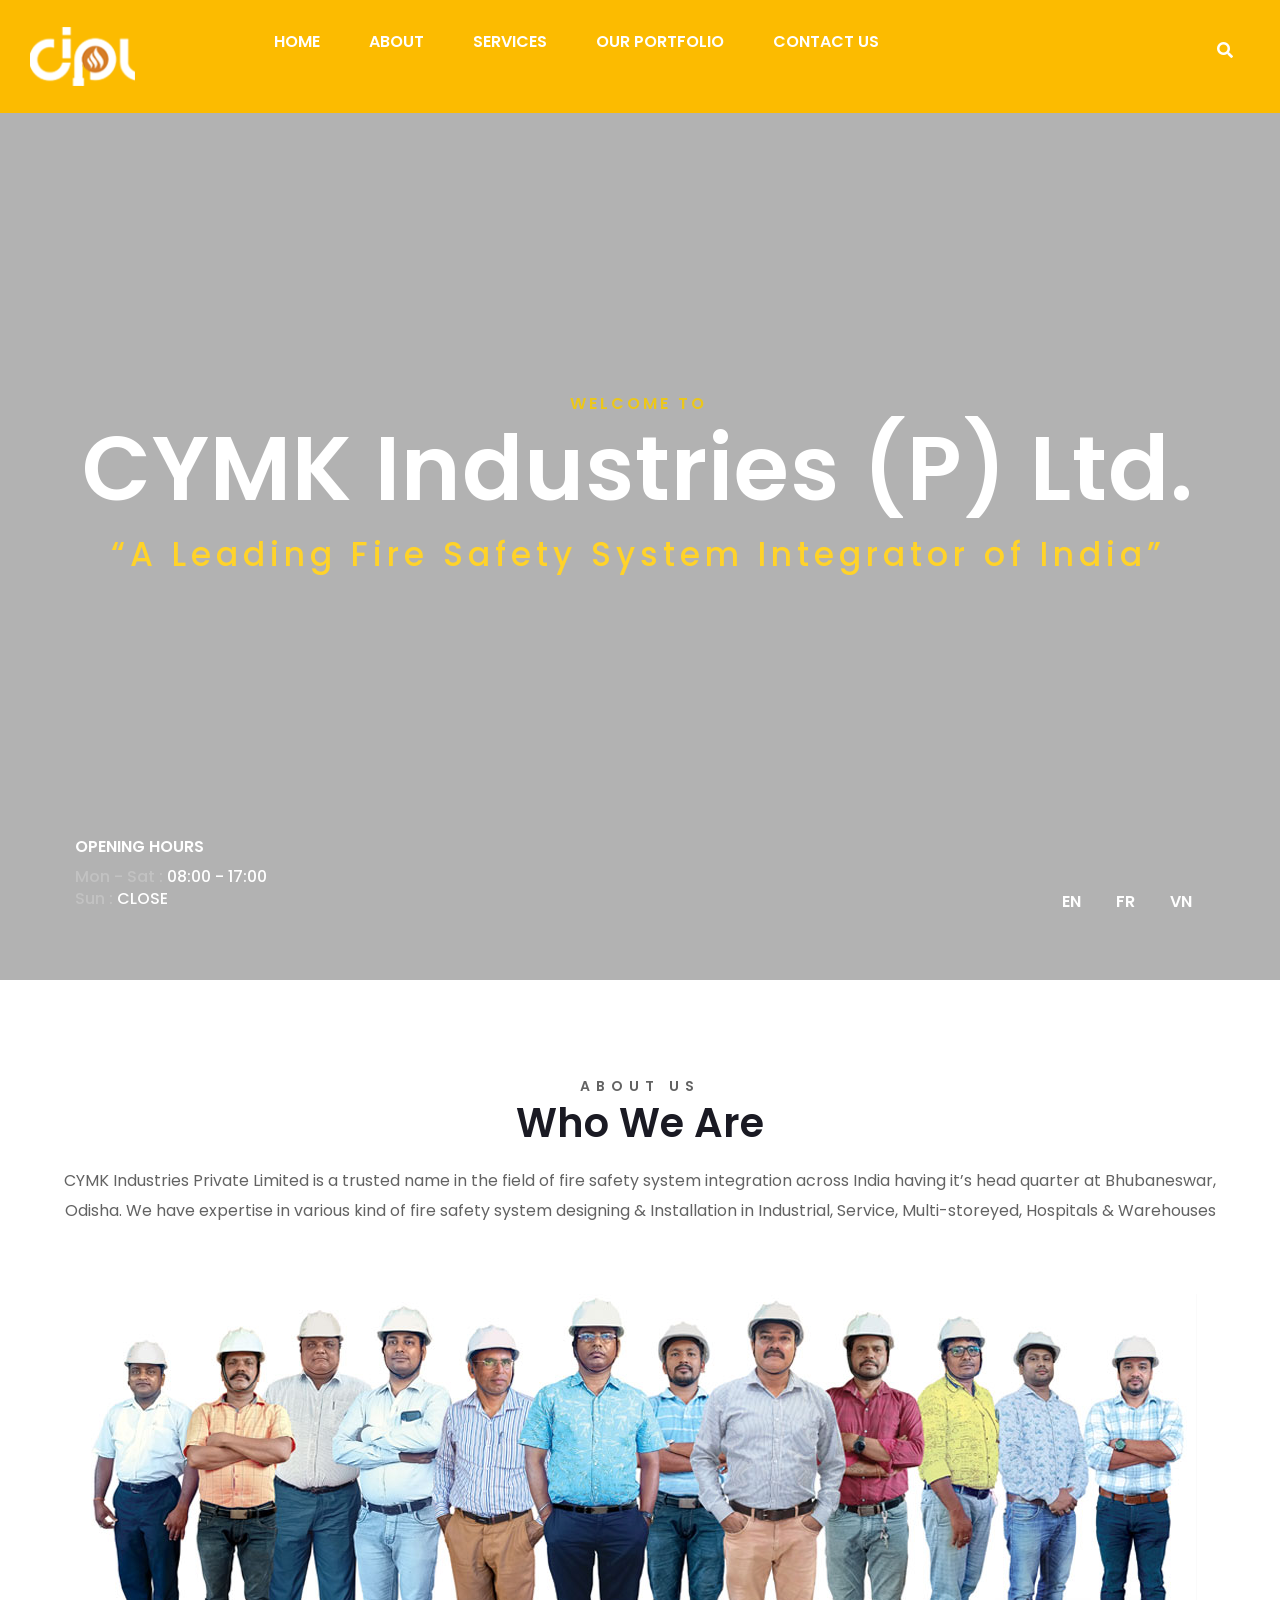
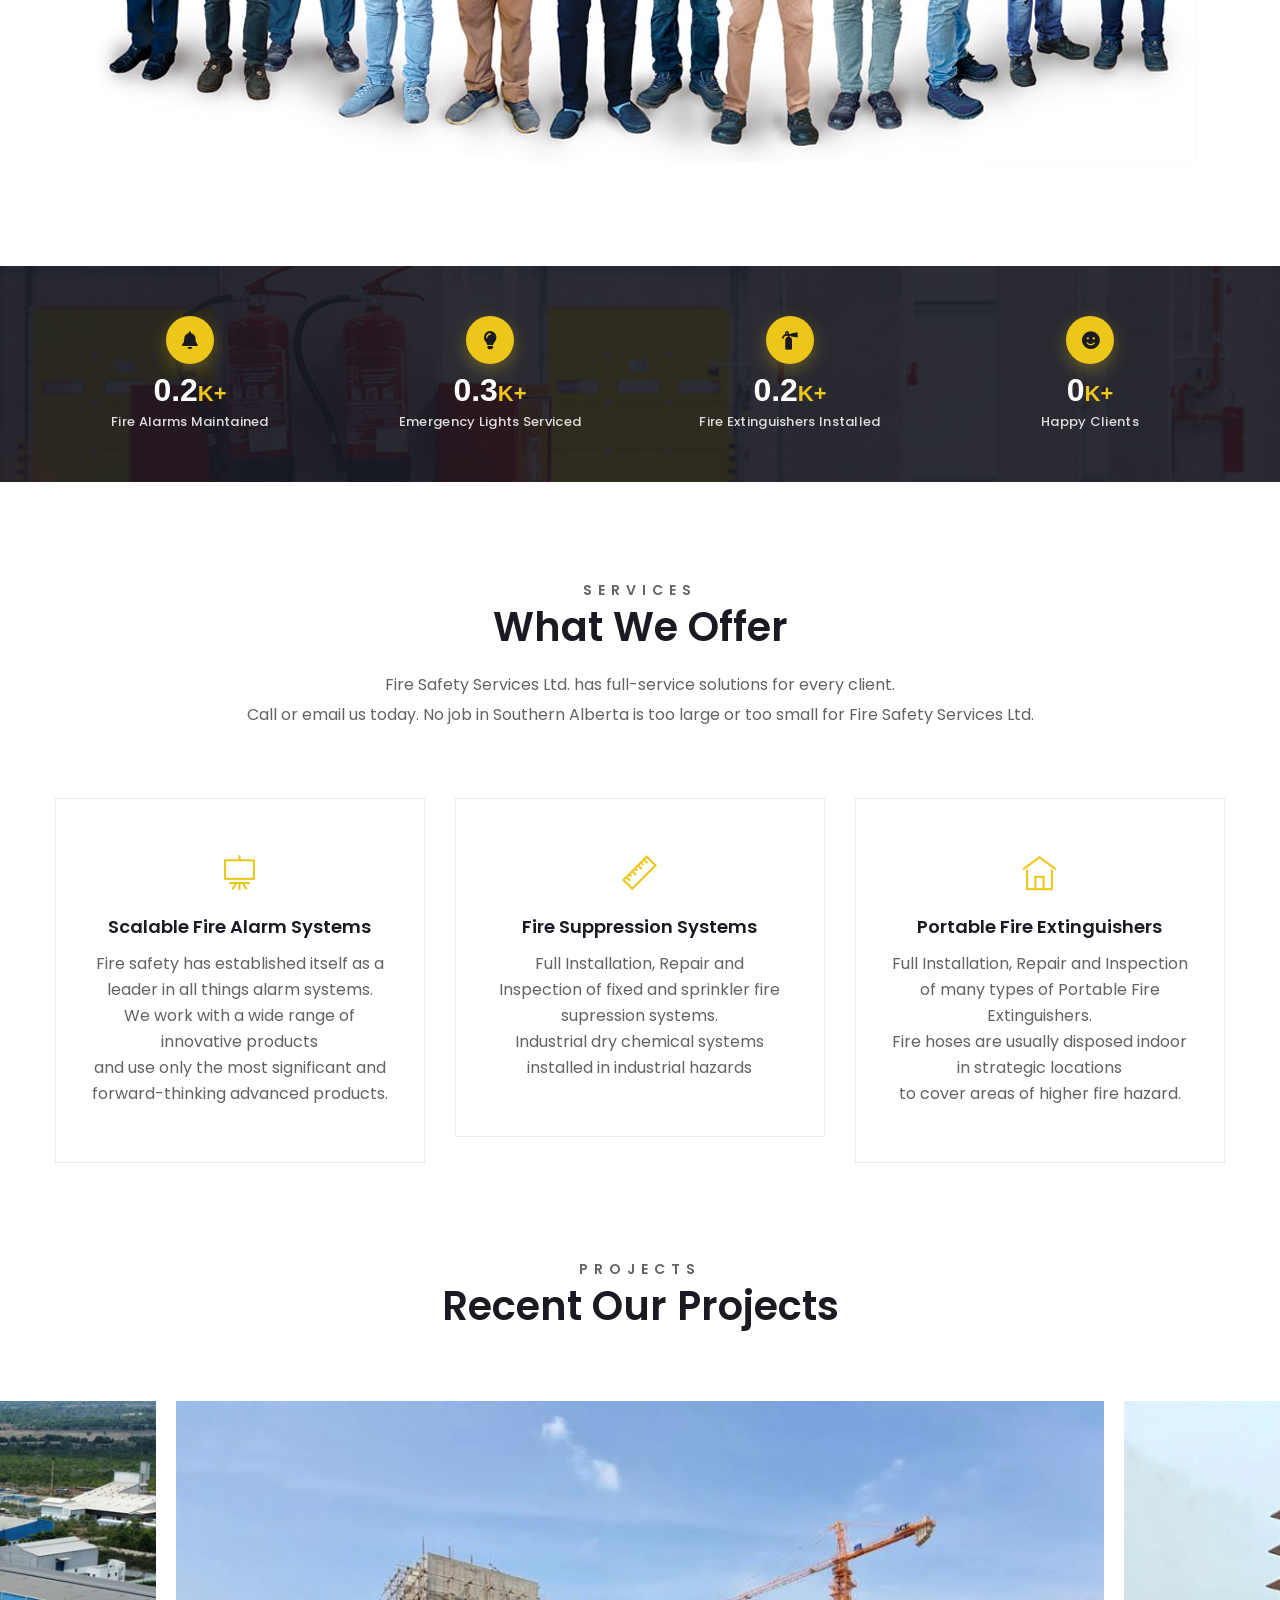
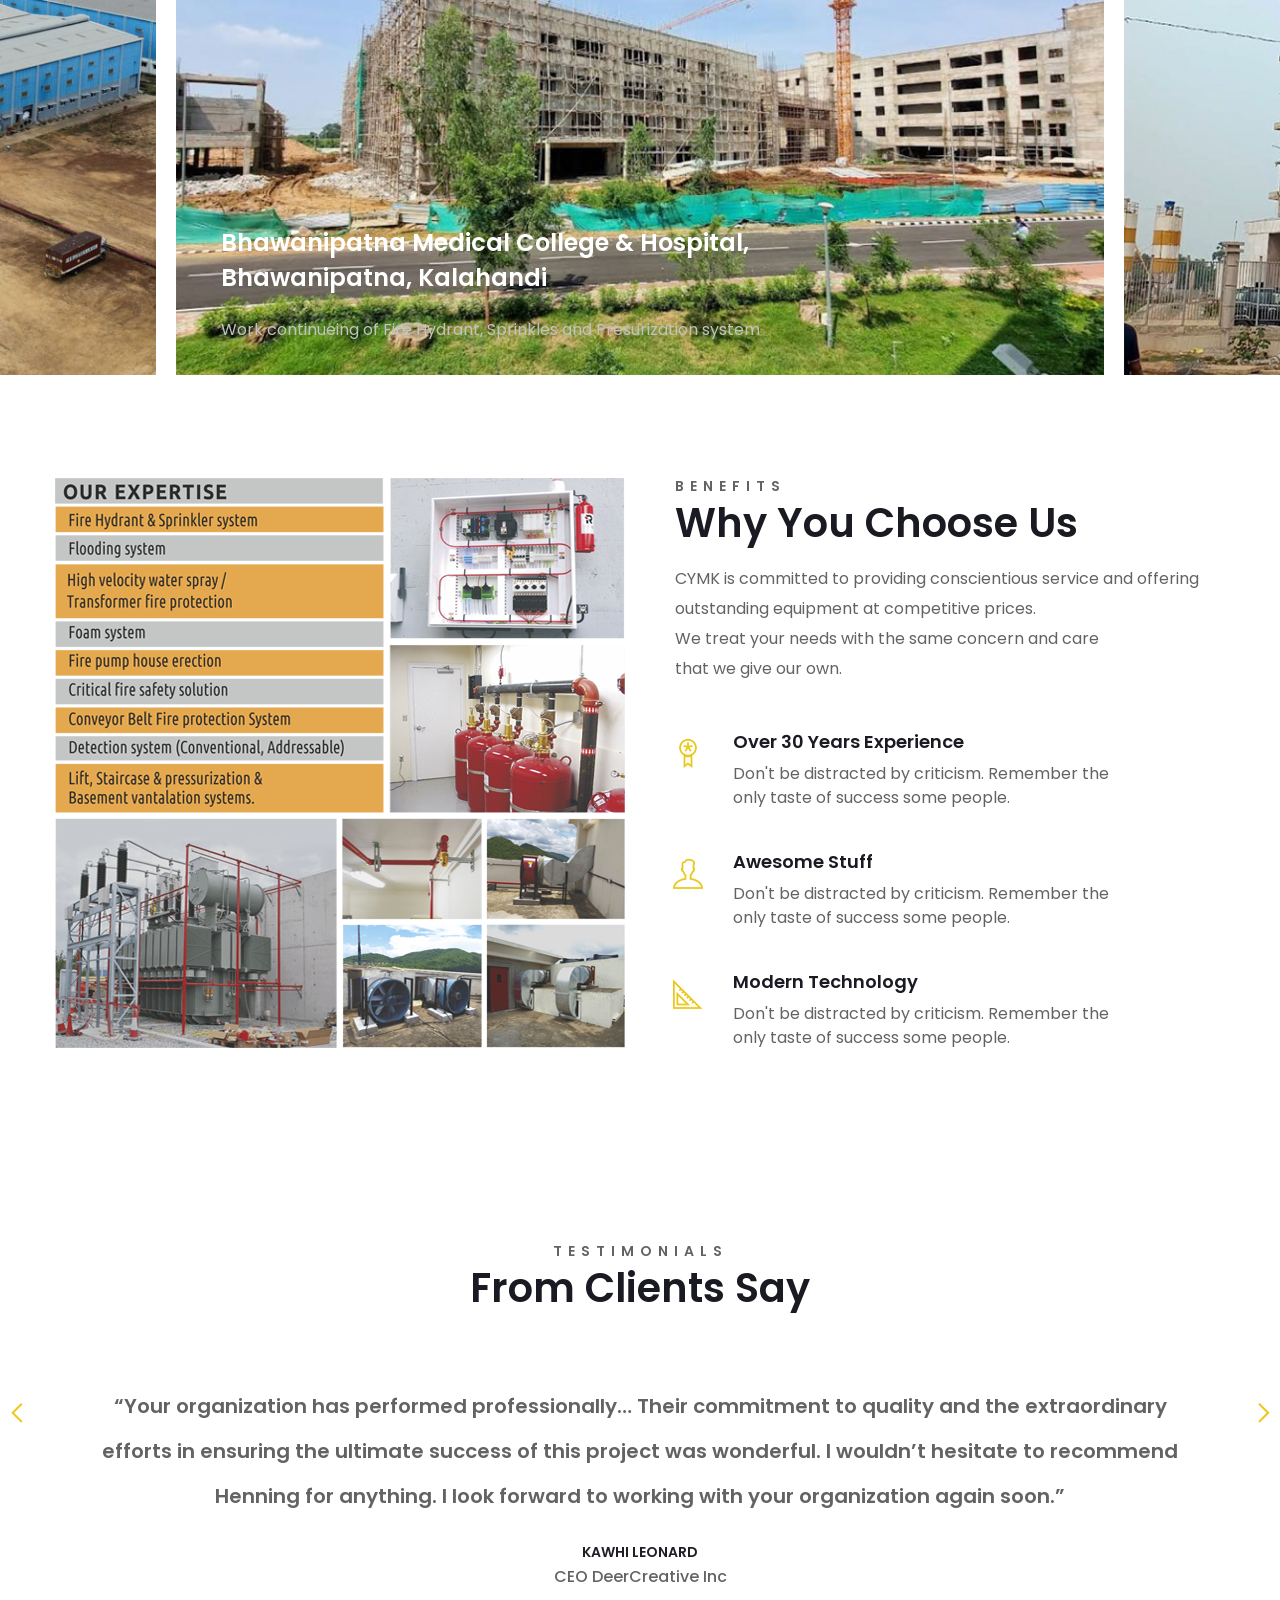
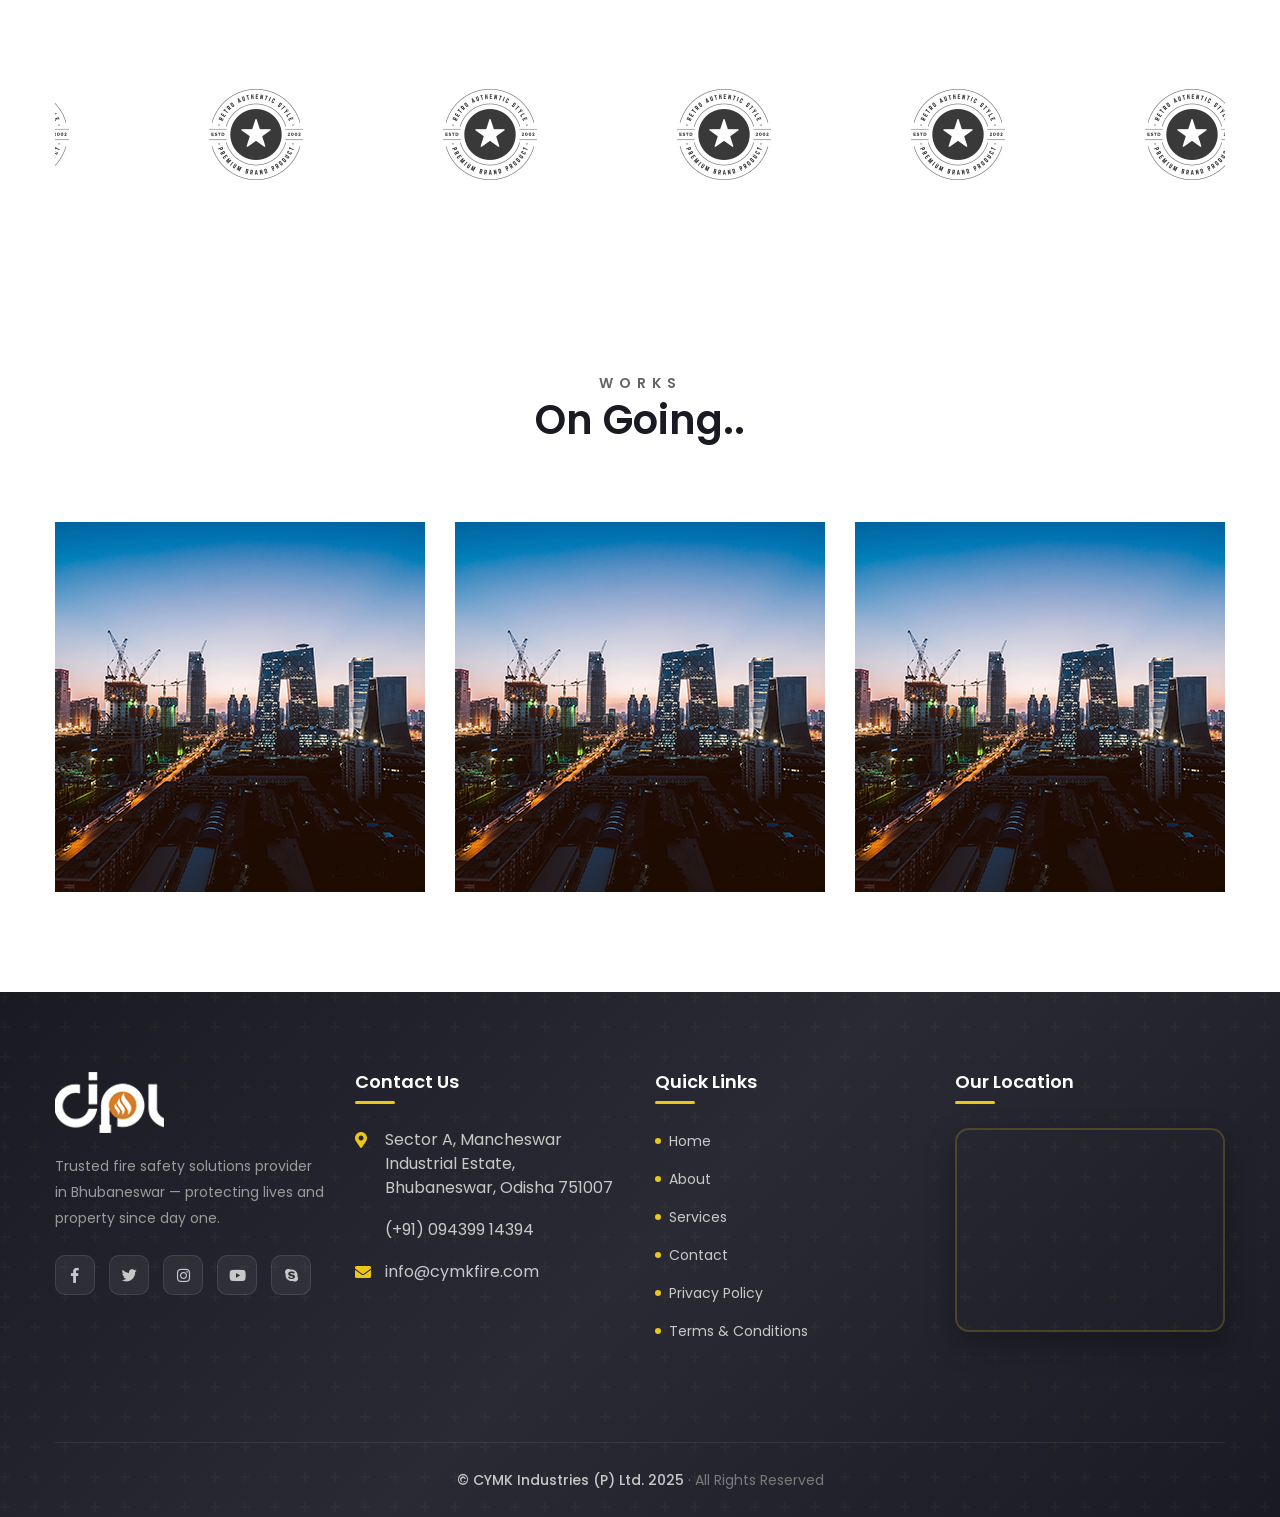
==== commit c8b9957b: "Mostly completed except Portfolio section" ====
--- a/index.html
+++ b/index.html
@@ -52,18 +52,29 @@
 						<nav id="nav" class="hb-navigation">
 							<!-- nav of the page -->
 							<ul class="list-unstyled text-uppercase">
-								<li class="active"><a href="javascript:void(0);">home</a></li>
-								<li><a href="javascript:void(0);">About</a></li>
-								<li><a href="javascript:void(0);">Services</a></li>
+								<li class="active"><a href="javascript:void(0);">Home</a></li>
+								<li><a href="about-us.html">About</a></li>
+								<li class="menu-item-has-children active">
+									<a href="services.html">Services <i
+											class="fas fa-angle-down pull-right hidden visible-xs visible-sm"></i></a>
+									<ul class="list-unstyled sub-menu">
+										<li><a href="firealarmsystems.html"><i
+													class="fas fa-arrow-right"></i> Scalable Fire Alarm Systems</a></li>
+										<li><a href="firesuppressionsystems.html"><i
+													class="fas fa-arrow-right"></i> Fire Suppression Systems</a></li>
+										<li><a href="portablefireextinguishers.html"><i
+													class="fas fa-arrow-right"></i> Portable Fire Extinguishers</a></li>
+									</ul>
+								</li>
 								<li class="menu-item-has-children">
-									<a href="javascript:void(0);">Portfolio <i class="fas fa-angle-down pull-right hidden visible-xs visible-sm"></i></a>
+									<a href="javascript:void(0);">Our Portfolio<i
+											class="fas fa-angle-down pull-right hidden visible-xs visible-sm"></i></a>
 									<ul class="list-unstyled sub-menu">
-										<li><a href="javascript:void(0);">Portfolio</a></li>
-										<li><a href="javascript:void(0);">Portfolio Detail</a></li>
+										<li><a href="javascript:void(0);"><i class="fas fa-arrow-right"></i>Our Portfolio</a></li>
 									</ul>
 								</li>
 								
-								<li><a href="javascript:void(0);">Contact us</a></li>
+								<li><a href="contact-us.html">Contact us</a></li>
 								<!-- <li class="visible-xs hidden"><a class="lightbox" href="#popup1">Get a Quote</a></li> -->
 							</ul>
 						</nav>
@@ -75,8 +86,8 @@
 								<div class="search-box">
 									<form>
 										<fieldset>
-											<button type="button" class="form-opener btn-secondary fas fa-search"></button>
-											<input type="search" placeholder="Search" class="form-control">
+													<input type="search" placeholder="Search" class="form-control">
+													<button type="button" class="form-opener btn-secondary fas fa-search"></button>
 										</fieldset>
 									</form>
 								</div>
@@ -141,7 +152,7 @@
 				</div>
 			</section>
 			<!-- promo box of the page -->
-			<div class="promo-box">
+			<!-- <div class="promo-box">
 				<div class="container">
 					<div class="row">
 						<div class="col-xs-12 col-sm-8 col-md-9">
@@ -149,7 +160,50 @@
 						</div>						
 					</div>
 				</div>
-			</div>
+			</div> -->
+			
+			<section class="stats-sec bg-full overlay" style="background-image: url(images/header.png);">
+				<div class="container">
+					<div class="row stats-row">
+						<div class="col-xs-6 col-sm-6 col-md-3">
+							<div class="stat-item">
+								<span class="stat-icon"><i class="fas fa-bell"></i></span>
+								<div class="stat-number">
+									<span class="counter">1.8</span><span class="stat-unit">K+</span>
+								</div>
+								<p class="stat-label">Fire Alarms Maintained</p>
+							</div>
+						</div>
+						<div class="col-xs-6 col-sm-6 col-md-3">
+							<div class="stat-item">
+								<span class="stat-icon"><i class="fas fa-lightbulb"></i></span>
+								<div class="stat-number">
+									<span class="counter">2.7</span><span class="stat-unit">K+</span>
+								</div>
+								<p class="stat-label">Emergency Lights Serviced</p>
+							</div>
+						</div>
+						<div class="col-xs-6 col-sm-6 col-md-3">
+							<div class="stat-item">
+								<span class="stat-icon"><i class="fas fa-fire-extinguisher"></i></span>
+								<div class="stat-number">
+									<span class="counter">2.2</span><span class="stat-unit">K+</span>
+								</div>
+								<p class="stat-label">Fire Extinguishers Installed</p>
+							</div>
+						</div>
+						<div class="col-xs-6 col-sm-6 col-md-3">
+							<div class="stat-item">
+								<span class="stat-icon"><i class="fas fa-smile"></i></span>
+								<div class="stat-number">
+									<span class="counter">4</span><span class="stat-unit">K+</span>
+								</div>
+								<p class="stat-label">Happy Clients</p>
+							</div>
+						</div>
+					</div>
+				</div>
+			</section> 
 			<!-- service sec of the page -->
 			<section class="service-sec">  
 				<div class="container">
@@ -428,57 +482,61 @@
 			</section>
 		</main>
 		<footer id="footer">
-			<!-- footer sec of the page -->
-			<div class="footer-sec bg-full" style="background-image:url(http://placehold.it/1920x425);">
-					<div class="container">
-						<div class="row">
-							<div class="col-xs-12 col-sm-4 col-md-3">
-								<div class="logo">
-									<a href="index.html"><img src="images/construction-logo.png" alt="CYMK Industries (P) Ltd." class="img-responsive"></a>
-								</div>
-								<div class="f-copyright">
-									<span>© CYMK Industries (P) Ltd. 2025</span>
-									<samp>All Rights Reseverd</samp>
-								</div>
-								<!-- Socail network of the page -->
-								<ul class="list-unstyled social-icon">
-									<li> <a class="icon" href="javascript:void(0);"><i class="fab fa-facebook-f"></i></a></li>
-									<li> <a class="icon" href="javascript:void(0);"><i class="fab fa-twitter"></i></a></li>
-									<li> <a class="icon" href="javascript:void(0);"><i class="fab fa-instagram"></i></a></li>
-									<li> <a class="icon" href="javascript:void(0);"><i class="fab fa-youtube"></i></a></li>				
-									<li> <a class="icon" href="javascript:void(0);"><i class="fab fa-skype"></i></a></li>
-								</ul>
-							</div>
-							<div class="col-xs-12 col-sm-8 col-md-5">
-							<!-- contact list of the page -->
-								<ul class="list-unstyled contact-list">
-									<li> 
-										<address>Sector A, Mancheswar Industrial Estate,<br>Bhubaneswar, Odisha 751007</address>
-									</li>
-									<li>
-										<a href="javascript:void(0);">(+91) 094399 14394</a>
-									</li>
-									<li>
-										<a href="javascript:void(0);">support.cymk.in</a>
-									</li>
-								</ul>
-									<!-- f-nav of the page -->
-								<ul class="list-unstyled f-nav">
-									<li> <a href="javascript:void(0);">Site Map</a></li>
-									<li> <a href="javascript:void(0);">Term & Conditions</a></li>
-									<li> <a href="javascript:void(0);">Privacy Policy</a></li>
-									<li> <a href="javascript:void(0);">Career</a></li>
-									<li> <a href="javascript:void(0);">Contact</a></li>
-									<li> <a href="javascript:void(0);">About</a></li>
-									<li><a href="javascript:void(0);">Help</a></li>
-								</ul>
-							</div>
-								<!-- map of the page -->
-							<div class="col-xs-12 col-sm-12 col-md-4">
-							<iframe src="https://www.google.com/maps/embed?pb=!1m18!1m12!1m3!1d2319.187672641616!2d85.85465497248576!3d20.305124681169236!2m3!1f0!2f0!3f0!3m2!1i1024!2i768!4f13.1!3m3!1m2!1s0x3a190a186e02f7b5%3A0x632814d62a907179!2sCYMK!5e1!3m2!1sen!2sin!4v1749478900830!5m2!1sen!2sin" width="100%" height="225" style="border:0;" allowfullscreen="" loading="lazy" referrerpolicy="no-referrer-when-downgrade"></iframe>
-							</div>
-						</div>
-					</div>
+			<div class="footer-sec">
+				<div class="container">
+					<div class="row footer-main">
+						<div class="col-xs-12 col-sm-6 col-md-3 footer-col">
+							<div class="footer-logo">
+								<a href="index.html"><img src="images/construction-logo.png" alt="CYMK Industries (P) Ltd." class="img-responsive"></a>
+							</div>
+							<p class="footer-about">Trusted fire safety solutions provider in Bhubaneswar — protecting lives and property since day one.</p>
+							<ul class="list-unstyled social-icon footer-social">
+								<li><a class="icon" href="javascript:void(0);" aria-label="Facebook"><i class="fab fa-facebook-f"></i></a></li>
+								<li><a class="icon" href="javascript:void(0);" aria-label="Twitter"><i class="fab fa-twitter"></i></a></li>
+								<li><a class="icon" href="javascript:void(0);" aria-label="Instagram"><i class="fab fa-instagram"></i></a></li>
+								<li><a class="icon" href="javascript:void(0);" aria-label="YouTube"><i class="fab fa-youtube"></i></a></li>
+								<li><a class="icon" href="javascript:void(0);" aria-label="Skype"><i class="fab fa-skype"></i></a></li>
+							</ul>
+						</div>
+						<div class="col-xs-12 col-sm-6 col-md-3 footer-col">
+							<h4 class="footer-title">Contact Us</h4>
+							<ul class="list-unstyled footer-info-list">
+								<li>
+									<i class="fas fa-map-marker-alt"></i>
+									<span><address>Sector A, Mancheswar Industrial Estate, Bhubaneswar, Odisha 751007</address></span>
+								</li>
+								<li>
+									<i class="fas fa-phone-alt"></i>
+									<a href="tel:+919439914394">(+91) 094399 14394</a>
+								</li>
+								<li>
+									<i class="fas fa-envelope"></i>
+									<a href="mailto:info@cymkfire.com">info@cymkfire.com</a>
+								</li>
+							</ul>
+						</div>
+						<div class="col-xs-12 col-sm-6 col-md-3 footer-col">
+							<h4 class="footer-title">Quick Links</h4>
+							<ul class="list-unstyled footer-links">
+								<li><a href="index.html">Home</a></li>
+								<li><a href="javascript:void(0);">About</a></li>
+								<li><a href="services.html">Services</a></li>
+								<li><a href="contact-us.html">Contact</a></li>
+								<li><a href="javascript:void(0);">Privacy Policy</a></li>
+								<li><a href="javascript:void(0);">Terms &amp; Conditions</a></li>
+							</ul>
+						</div>
+						<div class="col-xs-12 col-sm-6 col-md-3 footer-col">
+							<h4 class="footer-title">Our Location</h4>
+							<div class="footer-map">
+								<iframe src="https://www.google.com/maps/embed?pb=!1m18!1m12!1m3!1d2319.187672641616!2d85.85465497248576!3d20.305124681169236!2m3!1f0!2f0!3f0!3m2!1i1024!2i768!4f13.1!3m3!1m2!1s0x3a190a186e02f7b5%3A0x632814d62a907179!2sCYMK!5e1!3m2!1sen!2sin!4v1749478900830!5m2!1sen!2sin" allowfullscreen="" loading="lazy" referrerpolicy="no-referrer-when-downgrade" title="CYMK location map"></iframe>
+							</div>
+						</div>
+					</div>
+					<div class="footer-bottom">
+						<p><span>© CYMK Industries (P) Ltd. 2025</span> · All Rights Reserved</p>
+					</div>
+				</div>
 			</div>
 		</footer>
 		<!--back-top of the page -->
--- a/css/style-construction.css
+++ b/css/style-construction.css
@@ -346,12 +346,140 @@
 
 #nav .sub-menu li a {
   padding: 10px 20px;
-  color: #000;
-  display: block;
+  color: #1a1a23;
+  display: block;
+  font-size: 13px;
+  font-weight: 500;
+  text-transform: none;
+}
+
+#nav .sub-menu li a i {
+  color: #ecc719;
+  font-size: 11px;
+  margin-right: 8px;
 }
 
 #nav .sub-menu li a:hover {
   color: #fff;
+  background: #1a1a23;
+}
+
+#nav .sub-menu li a:hover i {
+  color: #ecc719;
+}
+
+/* Service Detail Blocks */
+.service-detail-block {
+  overflow: hidden;
+  background: #fff;
+  scroll-margin-top: 100px;
+}
+
+.service-detail-block-alt {
+  background: #f9f9f9;
+}
+
+.service-detail-row {
+  margin: 0;
+  display: flex;
+  flex-wrap: wrap;
+}
+
+.service-detail-image {
+  padding: 0;
+}
+
+.service-detail-image img {
+  width: 100%;
+  height: 100%;
+  min-height: 380px;
+  object-fit: cover;
+  display: block;
+}
+
+.service-detail-content {
+  padding: 60px 50px;
+  display: flex;
+  flex-direction: column;
+  justify-content: center;
+}
+
+.service-detail-content .heading2 {
+  font-size: 34px;
+  line-height: 40px;
+  margin: 0 0 22px;
+  color: #1a1a23;
+}
+
+.service-detail-content p {
+  color: #636363;
+  font-size: 15px;
+  line-height: 28px;
+  margin: 0 0 16px;
+}
+
+.service-detail-btn {
+  display: inline-flex;
+  align-items: center;
+  gap: 10px;
+  margin-top: 14px;
+  padding: 16px 28px;
+  background: #1a1a23;
+  color: #fff;
+  font-size: 13px;
+  font-weight: 600;
+  letter-spacing: 1px;
+  text-transform: uppercase;
+  align-self: flex-start;
+  transition: all 0.3s ease;
+}
+
+.service-detail-btn:hover {
+  background: #ecc719;
+  color: #1a1a23;
+}
+
+.service-detail-btn i {
+  font-size: 12px;
+}
+
+.service-feature-grid {
+  margin-top: 35px;
+}
+
+.service-feature-card {
+  background: #fff;
+  border: 1px solid #ececec;
+  border-radius: 20px;
+  padding: 28px 24px;
+  min-height: 240px;
+  box-shadow: 0 18px 40px rgba(26, 26, 35, 0.06);
+  transition: transform 0.3s ease, box-shadow 0.3s ease;
+}
+
+.service-feature-card:hover {
+  transform: translateY(-6px);
+  box-shadow: 0 24px 45px rgba(26, 26, 35, 0.12);
+}
+
+.service-feature-card h3 {
+  margin-top: 0;
+  margin-bottom: 16px;
+  font-size: 20px;
+  color: #c22525;
+}
+
+.service-feature-card p {
+  margin: 0;
+  color: #636363;
+  line-height: 1.8;
+  font-size: 15px;
+}
+
+@media (max-width: 991px) {
+  .service-feature-grid {
+    margin-top: 25px;
+  }
 }
 
 .menu-item-has-children {
@@ -402,8 +530,16 @@
   font-size: 16px;
   line-height: 24px;
   cursor: pointer;
-  position: relative;
-  z-index: 2;
+  position: absolute;
+  right: 8px;
+  top: 50%;
+  -webkit-transform: translateY(-50%);
+  -ms-transform: translateY(-50%);
+  transform: translateY(-50%);
+  z-index: 3;
+  width: 34px;
+  height: 34px;
+  border-radius: 50%;
 }
 
 .search-holder .search-area .search-box {
@@ -412,18 +548,23 @@
   vertical-align: middle;
 }
 
+.search-holder .search-area .search-box fieldset {
+  position: relative;
+  border: none;
+  margin: 0;
+  padding: 0;
+}
+
 .search-holder .search-area .search-box input[type="search"] {
   width: 0;
-  height: 30px;
+  height: 44px;
   color: #fff;
-  position: absolute;
-  right: 100%;
-  top: 0;
+  position: relative;
   border: none;
   display: inline-block;
   vertical-align: middle;
   background-color: transparent;
-  padding: 2px 0;
+  padding: 0;
   opacity: 0;
   visibility: hidden;
   overflow: hidden;
@@ -458,13 +599,17 @@
 .search-holder:hover .search-area .search-box input[type="search"],
 .search-holder .search-area .search-box:hover input[type="search"],
 .search-holder .search-area .search-box input[type="search"]:focus {
-  width: 180px;
-  padding: 2px 10px;
+  width: 220px;
+  height: 44px;
+  padding: 8px 48px 8px 16px;
   opacity: 1;
   visibility: visible;
-  background-color: #fff;
-  color: #222;
-  border-radius: 4px;
+  background-color: rgba(255, 255, 255, 0.2);
+  color: #fff;
+  border: 1px solid rgba(255, 255, 255, 0.7);
+  border-radius: 999px;
+  backdrop-filter: blur(4px);
+  -webkit-backdrop-filter: blur(4px);
 }
 
 .search-holder:hover .search-area .search-box input[type="search"]::-webkit-input-placeholder,
@@ -504,6 +649,21 @@
   line-height: 34px;
   color: #ffd32a;
   font-weight: 500;
+}
+
+.page-banner {
+  width: 100%;
+  margin: 0;
+  padding: 0;
+  overflow: hidden;
+}
+
+.page-banner img {
+  display: block;
+  width: 100%;
+  max-width: none;
+  height: auto;
+  padding-top: 100px;
 }
 
 .banner-sec .caption h1 {
@@ -1168,9 +1328,10 @@
 -------------------------------------------------------------------*/
 .footer-sec {
   overflow: hidden;
-  padding: 100px 0 80px;
+  padding: 80px 0 0;
   position: relative;
   z-index: 1;
+  background: linear-gradient(135deg, #1a1a23 0%, #2a2a35 50%, #1a1a23 100%);
 }
 
 .footer-sec:before {
@@ -1181,11 +1342,194 @@
   top: 0;
   bottom: 0;
   right: 0;
-  background: rgba(0, 0, 0, 0.7);
+  background: url("data:image/svg+xml,%3Csvg width='60' height='60' viewBox='0 0 60 60' xmlns='http://www.w3.org/2000/svg'%3E%3Cg fill='none' fill-rule='evenodd'%3E%3Cg fill='%23ecc719' fill-opacity='0.03'%3E%3Cpath d='M36 34v-4h-2v4h-4v2h4v4h2v-4h4v-2h-4zm0-30V0h-2v4h-4v2h4v4h2V6h4V4h-4zM6 34v-4H4v4H0v2h4v4h2v-4h4v-2H6zM6 4V0H4v4H0v2h4v4h2V6h4V4H6z'/%3E%3C/g%3E%3C/g%3E%3C/svg%3E");
+  opacity: 1;
 }
 
 .footer-sec a {
-  color: #c2c2c2;
+  color: #c8c8c8;
+  -webkit-transition: color 0.3s ease;
+  -o-transition: color 0.3s ease;
+  transition: color 0.3s ease;
+}
+
+.footer-sec a:hover {
+  color: #ecc719;
+}
+
+.footer-main {
+  padding-bottom: 50px;
+}
+
+.footer-col {
+  margin-bottom: 36px;
+}
+
+.footer-logo {
+  margin: 0 0 20px;
+}
+
+.footer-logo img {
+  max-width: 160px;
+}
+
+.footer-about {
+  color: #9a9a9a;
+  font-size: 14px;
+  line-height: 26px;
+  margin: 0 0 24px;
+}
+
+.footer-title {
+  color: #fff;
+  font-size: 18px;
+  font-weight: 600;
+  margin: 0 0 24px;
+  padding-bottom: 12px;
+  position: relative;
+}
+
+.footer-title::after {
+  content: "";
+  position: absolute;
+  left: 0;
+  bottom: 0;
+  width: 40px;
+  height: 3px;
+  background: #ecc719;
+  border-radius: 2px;
+}
+
+.footer-social {
+  margin: 0;
+}
+
+.footer-social li {
+  margin: 0 10px 0 0;
+}
+
+.footer-social a {
+  display: inline-flex;
+  align-items: center;
+  justify-content: center;
+  width: 40px;
+  height: 40px;
+  border-radius: 10px;
+  background: rgba(255, 255, 255, 0.06);
+  border: 1px solid rgba(255, 255, 255, 0.1);
+  color: #c8c8c8;
+  font-size: 15px;
+  -webkit-transition: all 0.3s ease;
+  -o-transition: all 0.3s ease;
+  transition: all 0.3s ease;
+}
+
+.footer-social a:hover {
+  background: #ecc719;
+  border-color: #ecc719;
+  color: #1a1a23;
+  -webkit-transform: translateY(-3px);
+  -ms-transform: translateY(-3px);
+  transform: translateY(-3px);
+}
+
+.footer-info-list {
+  margin: 0;
+}
+
+.footer-info-list li {
+  display: flex;
+  align-items: flex-start;
+  gap: 14px;
+  margin: 0 0 18px;
+  line-height: 24px;
+}
+
+.footer-info-list li i {
+  color: #ecc719;
+  font-size: 16px;
+  margin-top: 4px;
+  min-width: 16px;
+}
+
+.footer-info-list address {
+  margin: 0;
+  font-style: normal;
+  color: #c8c8c8;
+  line-height: 24px;
+}
+
+.footer-info-list a {
+  color: #c8c8c8;
+}
+
+.footer-links {
+  margin: 0;
+}
+
+.footer-links li {
+  margin: 0 0 12px;
+}
+
+.footer-links a {
+  display: inline-block;
+  color: #c8c8c8;
+  font-size: 14px;
+  position: relative;
+  padding-left: 14px;
+}
+
+.footer-links a::before {
+  content: "";
+  position: absolute;
+  left: 0;
+  top: 50%;
+  width: 6px;
+  height: 6px;
+  border-radius: 50%;
+  background: #ecc719;
+  -webkit-transform: translateY(-50%);
+  -ms-transform: translateY(-50%);
+  transform: translateY(-50%);
+  -webkit-transition: all 0.3s ease;
+  -o-transition: all 0.3s ease;
+  transition: all 0.3s ease;
+}
+
+.footer-links a:hover {
+  padding-left: 18px;
+  color: #ecc719;
+}
+
+.footer-map {
+  border-radius: 14px;
+  overflow: hidden;
+  border: 2px solid rgba(236, 199, 25, 0.2);
+  box-shadow: 0 12px 30px rgba(0, 0, 0, 0.3);
+}
+
+.footer-map iframe {
+  display: block;
+  width: 100%;
+  height: 200px;
+  border: 0;
+}
+
+.footer-bottom {
+  border-top: 1px solid rgba(255, 255, 255, 0.08);
+  padding: 24px 0;
+  text-align: center;
+}
+
+.footer-bottom p {
+  margin: 0;
+  color: #7a7a7a;
+  font-size: 14px;
+}
+
+.footer-bottom span {
+  color: #c8c8c8;
+  font-weight: 500;
 }
 
 .footer-sec .logo {
@@ -1970,7 +2314,9 @@
 27. Contact-Sec / .contact-sec
 -------------------------------------------------------------------*/
 .contact-sec {
-  margin: 0 0 89px;
+  background: #fbfbfb;
+  padding: 100px 0;
+  margin: 0;
 }
 
 .contact-sec .contact-blog {
@@ -2115,6 +2461,515 @@
 
 .contact-sec .heading1 {
   margin: 0 0 11px;
+}
+
+.contact-sec .section-label {
+  display: flex;
+  align-items: center;
+  gap: 10px;
+  font-size: 13px;
+  font-weight: 700;
+  letter-spacing: 2px;
+  text-transform: uppercase;
+  color: #1a1a23;
+  margin: 0 0 18px;
+}
+
+.section-label {
+  display: flex;
+  align-items: center;
+  gap: 10px;
+  font-size: 13px;
+  font-weight: 700;
+  letter-spacing: 2px;
+  text-transform: uppercase;
+  color: #1a1a23;
+  margin: 0 0 18px;
+}
+
+.contact-sec .section-label::before,
+.contact-sec .section-label::after,
+.section-label::before,
+.section-label::after {
+  content: "";
+  flex: 0 0 34px;
+  height: 2px;
+  background: #ecc719;
+  position: relative;
+}
+
+.contact-sec .section-label::before,
+.section-label::before {
+  margin-right: 2px;
+}
+
+.contact-sec .section-label .dots,
+.section-label .dots {
+  letter-spacing: 4px;
+  color: #ecc719;
+  font-style: normal;
+}
+
+.contact-sec .contact-copy p {
+  color: #636363;
+  line-height: 28px;
+}
+
+.contact-sec .contact-copy p:first-of-type {
+  margin: 22px 0 12px;
+}
+
+.contact-sec .enquiry-heading {
+  margin-bottom: 24px;
+}
+
+.contact-sec .contact-heading {
+  font-size: 44px;
+  line-height: 48px;
+  color: #1a1a23;
+  margin-bottom: 28px;
+}
+
+.contact-sec .sub-title {
+  color: #7d7d7d;
+  font-size: 16px;
+  margin-top: 14px;
+}
+
+.contact-sec .contact-holder {
+  display: grid;
+  grid-template-columns: repeat(2, 1fr);
+  gap: 18px;
+  margin-top: 36px;
+  max-width: 520px;
+}
+
+.contact-sec .contact-card {
+  display: flex;
+  align-items: center;
+  gap: 16px;
+  padding: 22px 24px;
+  background: #fff;
+  border: 1px solid #ececec;
+  border-radius: 16px;
+  box-shadow: 0 8px 24px rgba(26, 26, 35, 0.04);
+  -webkit-transition: all 0.3s ease;
+  -o-transition: all 0.3s ease;
+  transition: all 0.3s ease;
+}
+
+.contact-sec .contact-card:hover {
+  border-color: rgba(236, 199, 25, 0.5);
+  box-shadow: 0 12px 32px rgba(236, 199, 25, 0.12);
+  -webkit-transform: translateY(-3px);
+  -ms-transform: translateY(-3px);
+  transform: translateY(-3px);
+}
+
+.contact-sec .contact-card i {
+  font-size: 20px;
+  color: #fff;
+  min-width: 46px;
+  min-height: 46px;
+  display: inline-flex;
+  align-items: center;
+  justify-content: center;
+  background: #1a1a23;
+  border-radius: 10px;
+  -webkit-transition: background 0.3s ease;
+  -o-transition: background 0.3s ease;
+  transition: background 0.3s ease;
+}
+
+.contact-sec .contact-card:hover i {
+  background: #ecc719;
+  color: #1a1a23;
+}
+
+.contact-sec .contact-card span {
+  display: block;
+  font-size: 13px;
+  font-weight: 700;
+  color: #ecc719;
+  margin-bottom: 4px;
+  letter-spacing: 0.5px;
+}
+
+.contact-sec .contact-card p {
+  margin: 0;
+  color: #1a1a23;
+  font-weight: 600;
+}
+
+.contact-sec .enquiry-card {
+  background: #fff;
+  border: 1px solid #ececec;
+  border-radius: 18px;
+  padding: 36px;
+  box-shadow: 0 20px 45px rgba(26, 26, 35, 0.06);
+}
+
+.contact-sec .contact-form {
+  max-width: 100%;
+}
+
+.contact-sec .contact-form .form-group {
+  margin-bottom: 20px;
+  overflow: visible;
+}
+
+.contact-sec .contact-form .field-label {
+  display: block;
+  font-size: 12px;
+  font-weight: 600;
+  letter-spacing: 1px;
+  text-transform: uppercase;
+  color: #1a1a23;
+  margin: 0 0 8px;
+}
+
+.contact-sec .contact-form .input-field {
+  position: relative;
+  display: block;
+  width: 100%;
+}
+
+.contact-sec .contact-form .field-icon {
+  position: absolute;
+  left: 16px;
+  top: 50%;
+  -webkit-transform: translateY(-50%);
+  -ms-transform: translateY(-50%);
+  transform: translateY(-50%);
+  color: #9a9a9a;
+  font-size: 15px;
+  z-index: 2;
+  pointer-events: none;
+  -webkit-transition: color 0.3s ease;
+  -o-transition: color 0.3s ease;
+  transition: color 0.3s ease;
+  line-height: 1;
+}
+
+.contact-sec .contact-form .textarea-field .field-icon {
+  top: 20px;
+  -webkit-transform: none;
+  -ms-transform: none;
+  transform: none;
+}
+
+.contact-sec .contact-form .form-control,
+.contact-sec .contact-form select.form-control {
+  width: 100%;
+  height: 52px;
+  background: #fafafa;
+  border: 2px solid #eee;
+  border-radius: 12px;
+  padding: 0 18px 0 46px;
+  font-size: 14px;
+  color: #1a1a23;
+  box-shadow: none;
+  -webkit-transition: all 0.3s ease;
+  -o-transition: all 0.3s ease;
+  transition: all 0.3s ease;
+  outline: none;
+  display: block;
+  line-height: 48px;
+}
+
+.contact-sec .contact-form select.form-control {
+  -webkit-appearance: none;
+  -moz-appearance: none;
+  appearance: none;
+  cursor: pointer;
+  padding-right: 44px;
+  background-color: #fafafa;
+  background-image: none;
+  color: #1a1a23;
+  overflow: visible;
+}
+
+.contact-sec .contact-form select.form-control:invalid {
+  color: #aaa;
+}
+
+.contact-sec .contact-form select.form-control::-ms-expand {
+  display: none;
+}
+
+.contact-sec .contact-form select.form-control option {
+  color: #1a1a23;
+  background: #fff;
+  padding: 10px;
+}
+
+.contact-sec .contact-form select.form-control option[disabled] {
+  color: #aaa;
+}
+
+.contact-sec .contact-form .select-field::after {
+  content: "\f078";
+  font-family: "Font Awesome 5 Free";
+  font-weight: 900;
+  position: absolute;
+  right: 18px;
+  top: 50%;
+  -webkit-transform: translateY(-50%);
+  -ms-transform: translateY(-50%);
+  transform: translateY(-50%);
+  color: #9a9a9a;
+  font-size: 12px;
+  pointer-events: none;
+  z-index: 3;
+  line-height: 1;
+  -webkit-transition: color 0.3s ease;
+  -o-transition: color 0.3s ease;
+  transition: color 0.3s ease;
+}
+
+.contact-sec .contact-form .form-control:hover,
+.contact-sec .contact-form select.form-control:hover {
+  border-color: #ddd;
+  background-color: #fff;
+}
+
+.contact-sec .contact-form .form-control:focus,
+.contact-sec .contact-form select.form-control:focus {
+  border-color: #ecc719;
+  background-color: #fff;
+  box-shadow: 0 0 0 4px rgba(236, 199, 25, 0.15);
+}
+
+.contact-sec .contact-form .input-field:focus-within .field-icon,
+.contact-sec .contact-form .select-field:focus-within::after {
+  color: #ecc719;
+}
+
+.contact-sec .contact-form textarea.form-control {
+  height: auto;
+  min-height: 130px;
+  padding: 16px 18px 16px 46px;
+  resize: vertical;
+  line-height: 1.6;
+}
+
+.contact-sec .contact-form .btn-primary {
+  width: 100%;
+  background: #1a1a23;
+  color: #fff;
+  border-radius: 12px;
+  padding: 18px 0;
+  font-size: 14px;
+  font-weight: 600;
+  letter-spacing: 2px;
+  text-transform: uppercase;
+  display: flex;
+  align-items: center;
+  justify-content: center;
+  gap: 10px;
+  border: none;
+  min-width: 0;
+  box-shadow: 0 8px 24px rgba(26, 26, 35, 0.2);
+  -webkit-transition: all 0.3s ease;
+  -o-transition: all 0.3s ease;
+  transition: all 0.3s ease;
+}
+
+.contact-sec .contact-form .btn-primary:hover {
+  background: #ecc719;
+  color: #1a1a23;
+  box-shadow: 0 12px 32px rgba(236, 199, 25, 0.3);
+  -webkit-transform: translateY(-2px);
+  -ms-transform: translateY(-2px);
+  transform: translateY(-2px);
+}
+
+.contact-sec .contact-form .btn-primary i {
+  margin-left: 0;
+  -webkit-transition: -webkit-transform 0.3s ease;
+  transition: -webkit-transform 0.3s ease;
+  -o-transition: transform 0.3s ease;
+  transition: transform 0.3s ease;
+  transition: transform 0.3s ease, -webkit-transform 0.3s ease;
+}
+
+.contact-sec .contact-form .btn-primary:hover i {
+  -webkit-transform: translateX(4px);
+  -ms-transform: translateX(4px);
+  transform: translateX(4px);
+}
+
+.contact-sec .contact-form .form-control::-webkit-input-placeholder,
+.contact-sec .contact-form textarea::-webkit-input-placeholder {
+  color: #aaa;
+}
+
+.contact-sec .contact-form .form-control::-moz-placeholder,
+.contact-sec .contact-form textarea::-moz-placeholder {
+  color: #aaa;
+  opacity: 1;
+}
+
+.contact-sec .contact-form .form-control:-moz-placeholder,
+.contact-sec .contact-form textarea:-moz-placeholder,
+.contact-sec .contact-form .form-control:-ms-input-placeholder,
+.contact-sec .contact-form textarea:-ms-input-placeholder,
+.contact-sec .contact-form .form-control.placeholder,
+.contact-sec .contact-form textarea.placeholder {
+  color: #aaa;
+}
+
+/*------------------------------------------------------------------
+27a. About Page Sec / .about-page-sec
+-------------------------------------------------------------------*/
+.about-page-sec {
+  padding: 90px 0;
+  background: #fff;
+  overflow: hidden;
+}
+
+.about-page-sec .about-images {
+  position: relative;
+  padding: 0;
+}
+
+.about-page-sec .about-img-main {
+  width: 100%;
+  max-width: 100%;
+  border-radius: 14px;
+  box-shadow: 0 20px 50px rgba(26, 26, 35, 0.12);
+  display: block;
+}
+
+.about-page-sec .about-img-top {
+  width: 82%;
+  border-radius: 14px;
+  box-shadow: 0 20px 50px rgba(26, 26, 35, 0.12);
+  display: block;
+  position: relative;
+  z-index: 2;
+}
+
+.about-page-sec .about-img-bottom {
+  position: absolute;
+  bottom: 0;
+  right: 0;
+  width: 72%;
+  border-radius: 14px;
+  box-shadow: 0 24px 55px rgba(26, 26, 35, 0.18);
+  border: 6px solid #fff;
+  z-index: 3;
+}
+
+.about-page-sec .about-content {
+  padding: 20px 0 0 30px;
+}
+
+.about-page-sec .about-content .heading2 {
+  margin: 0 0 24px;
+  font-size: 36px;
+  line-height: 42px;
+}
+
+.about-page-sec .about-content p {
+  color: #636363;
+  line-height: 28px;
+  margin: 0 0 18px;
+  font-size: 15px;
+}
+
+.about-page-sec .text-accent {
+  color: #c9a500;
+  font-weight: 600;
+}
+
+.about-page-sec .about-feature-list {
+  margin: 28px 0 0;
+  padding: 0;
+}
+
+.about-page-sec .about-feature-list li {
+  display: flex;
+  align-items: center;
+  gap: 14px;
+  font-size: 16px;
+  font-weight: 600;
+  color: #b8860b;
+  margin: 0 0 16px;
+}
+
+.about-page-sec .feature-check {
+  display: inline-flex;
+  align-items: center;
+  justify-content: center;
+  width: 32px;
+  height: 32px;
+  min-width: 32px;
+  background: #1a1a23;
+  border-radius: 8px;
+  color: #ecc719;
+  font-size: 13px;
+}
+
+/*------------------------------------------------------------------
+27b. Stats Sec / .stats-sec
+-------------------------------------------------------------------*/
+.stats-sec {
+  padding: 40px 0;
+  position: relative;
+  overflow: hidden;
+}
+
+.stats-sec.overlay:before {
+  background-color: rgba(26, 26, 35, 0.88);
+}
+
+.stats-sec .stats-row {
+  display: flex;
+  flex-wrap: wrap;
+}
+
+.stats-sec .stat-item {
+  text-align: center;
+  padding: 10px 12px;
+  color: #fff;
+}
+
+.stats-sec .stat-icon {
+  display: inline-flex;
+  align-items: center;
+  justify-content: center;
+  width: 48px;
+  height: 48px;
+  border-radius: 50%;
+  background: #ecc719;
+  color: #1a1a23;
+  font-size: 18px;
+  margin: 0 0 10px;
+  box-shadow: 0 6px 18px rgba(236, 199, 25, 0.3);
+}
+
+.stats-sec .stat-number {
+  font-size: 32px;
+  font-weight: 700;
+  line-height: 1;
+  margin: 0 0 6px;
+  color: #fff;
+}
+
+.stats-sec .stat-unit {
+  font-size: 22px;
+  font-weight: 700;
+  color: #ecc719;
+}
+
+.stats-sec .stat-label {
+  font-size: 13px;
+  font-weight: 500;
+  color: rgba(255, 255, 255, 0.85);
+  margin: 0;
+  line-height: 20px;
+  letter-spacing: 0.3px;
 }
 
 /*------------------------------------------------------------------
--- a/css/responsive-construction.css
+++ b/css/responsive-construction.css
@@ -217,8 +217,11 @@
 	.blog-col .blog-detail .blog-link{font-size: 12px;}
 	.blog-sec .heading2{margin:0 0 40px;}
 	.blog-col:nth-child(1){margin: 0 0 30px;}
-	.footer-sec{padding: 50px 0;}
-	.footer-sec .f-nav{margin: -5px 0 20px;}
+	.footer-sec{padding: 50px 0 0;}
+	.footer-main{padding-bottom: 30px;}
+	.footer-col{margin-bottom: 28px;}
+	.footer-map iframe{height: 180px;}
+	.footer-social{margin: 0 0 10px;}
 	.pricing-sec .price-blog{margin: 0 0 20px;}
 	.heading2{font-size: 32px;}
 	.promo-box.pr-font h5{font-size: 15px;}
@@ -356,7 +359,8 @@
 	.blog-col{margin: 0 0 20px;}
 	.blog-col .blog-detail p{margin: 0 0 10px;line-height: 25px;}
 	.footer-sec .contact-list{float: none;margin:0 0 20px}
-	.footer-sec .social-icon{margin: 0 0 20px;}
+	.footer-bottom{padding: 20px 0;}
+	.footer-title{font-size: 16px;margin-bottom: 18px;}
 	.portfolio-sec .portfolio-slider .portfolio-detail{bottom: 20px;left: 18px;}
 	.portfolio-sec .portfolio-slider .heading3{font-size: 16px;line-height: 25px;margin: 0 0 0;}
 	.portfolio-sec .project-wrap{line-height: 16px;}
@@ -389,7 +393,20 @@
 	.intro-sec p {margin: 0 0 20px;}
 	.banner-sec .breadcrumb li{font-size: 13px;margin: 0 0 0;}
 	.contact-sec .contact-heading{font-size: 35px;}
+	.contact-sec .contact-holder{grid-template-columns: 1fr;}
+	.contact-sec .enquiry-card{padding: 24px 20px;}
 	.contact-sec .contact-blog{padding: 40px 10px 25px}
+	.about-page-sec{padding: 50px 0;}
+	.about-page-sec .about-content{padding: 30px 0 0;}
+	.about-page-sec .about-content .heading2{font-size: 28px;line-height: 34px;}
+	.stats-sec{padding: 30px 0;}
+	.stats-sec .stat-number{font-size: 26px;}
+	.stats-sec .stat-unit{font-size: 18px;}
+	.stats-sec .stat-icon{width: 42px;height: 42px;font-size: 16px;margin-bottom: 8px;}
+	.stats-sec .stat-item{padding: 8px 6px;}
+	.service-detail-content{padding: 40px 24px;}
+	.service-detail-content .heading2{font-size: 26px;line-height: 32px;}
+	.service-detail-image img{min-height: 260px;}
 	.about-sec .about-blog{margin: -50px 0 0;padding: 40px 15px 46px;}
 	.blog-form .form-group{margin: 0;}
 	.about-sec .btn-secondary{top: 33%;left: 39%;}
